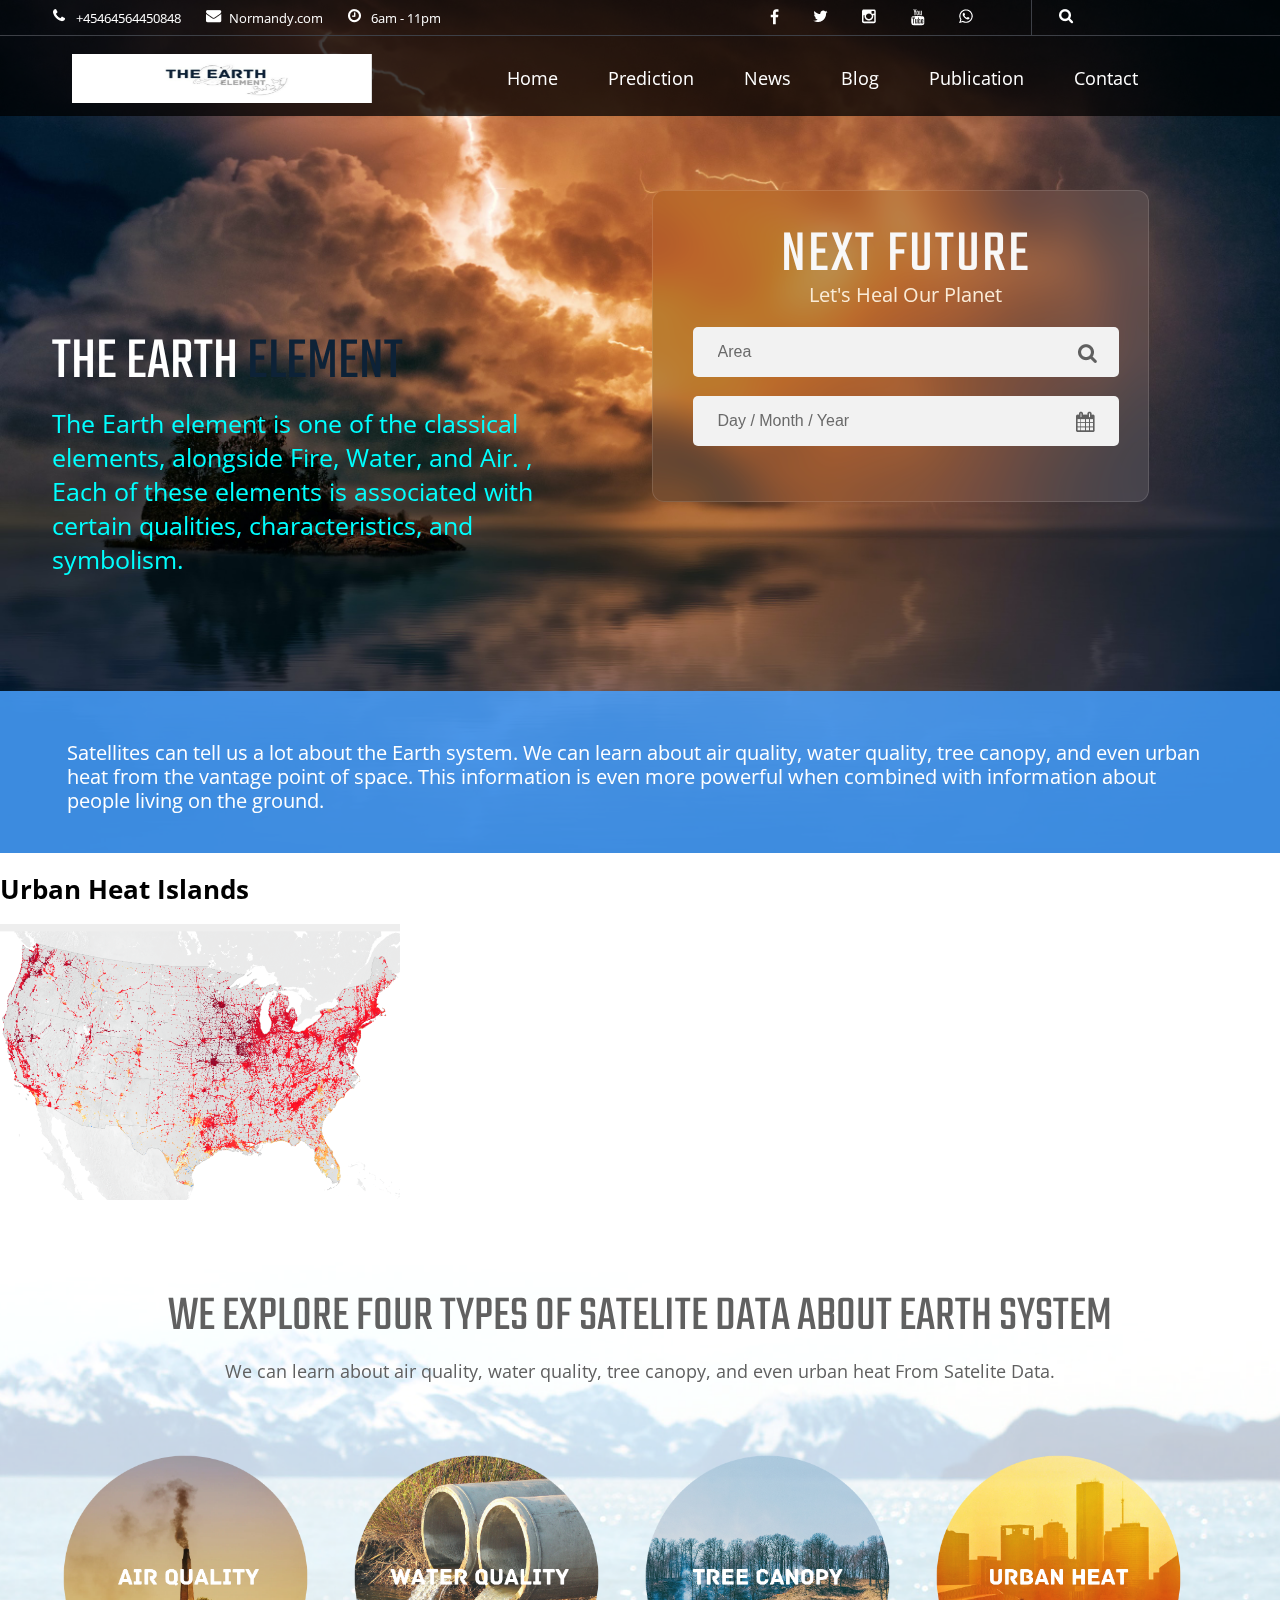
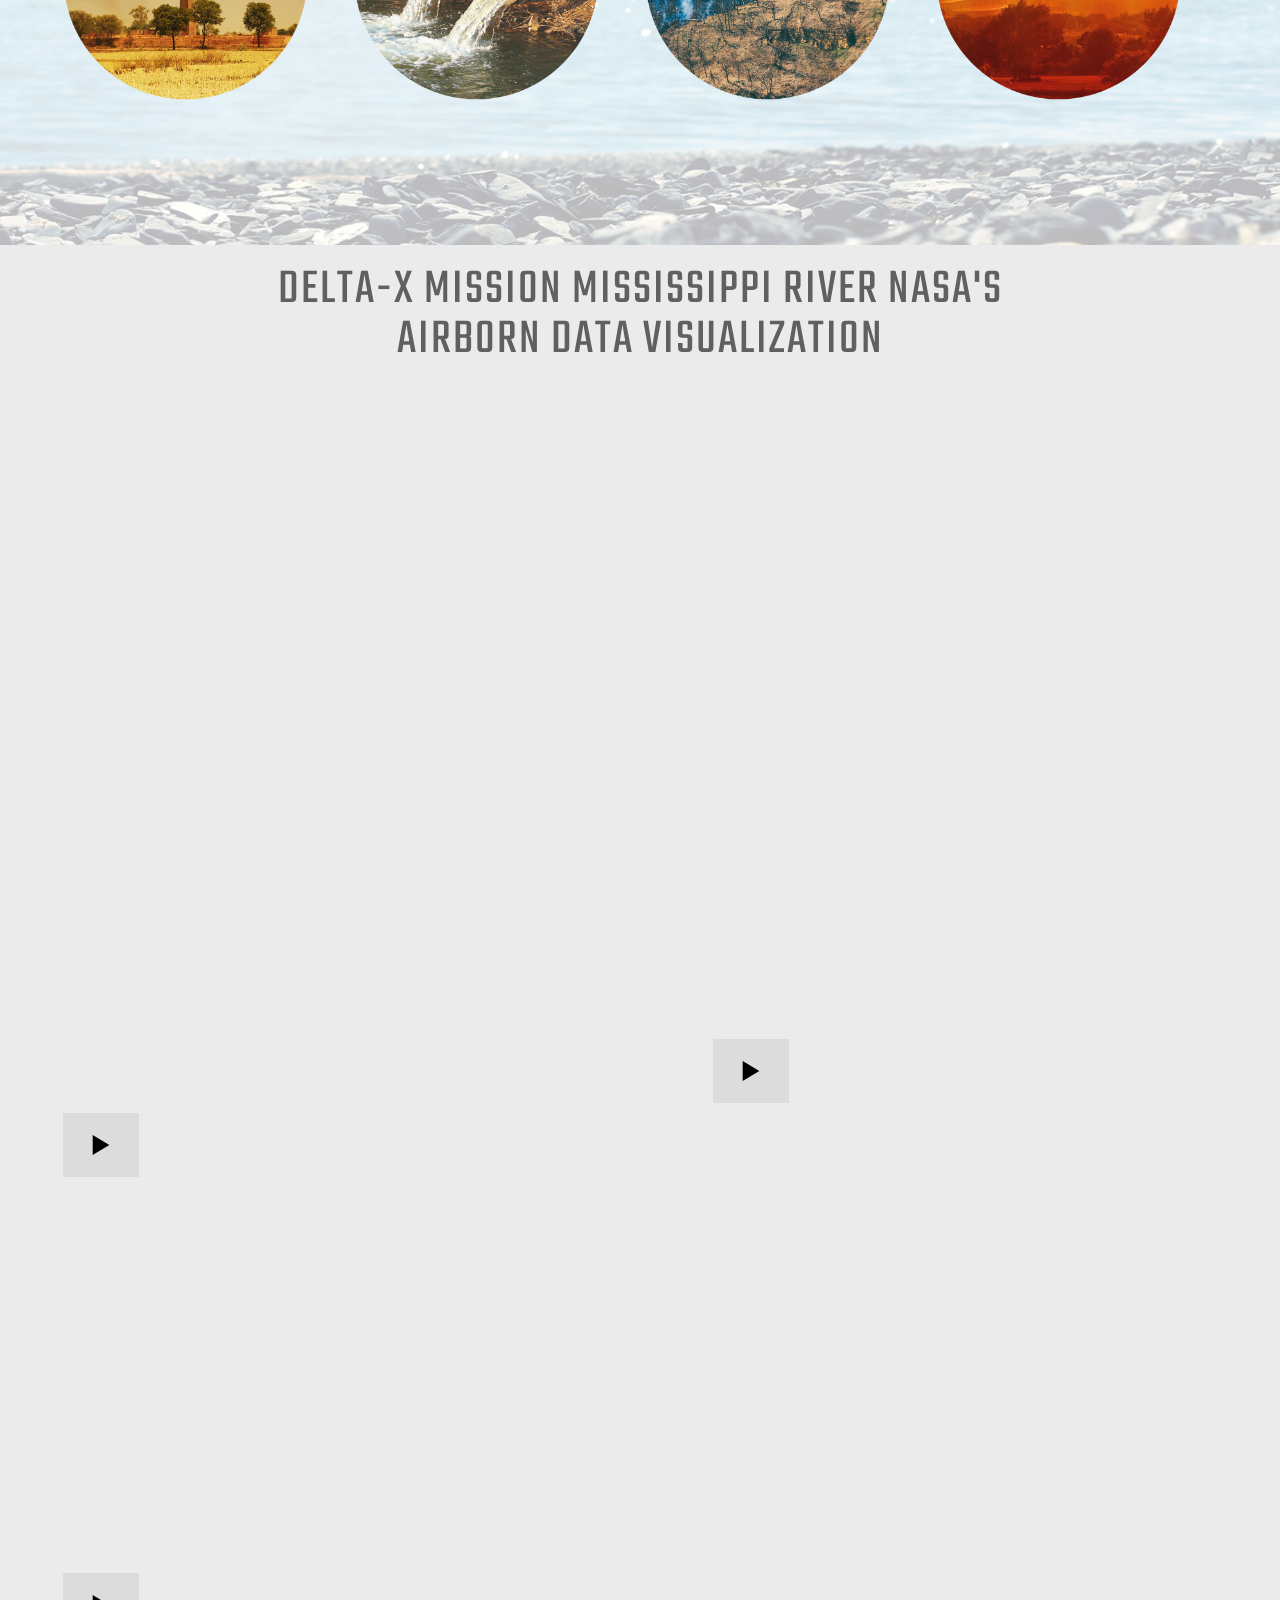
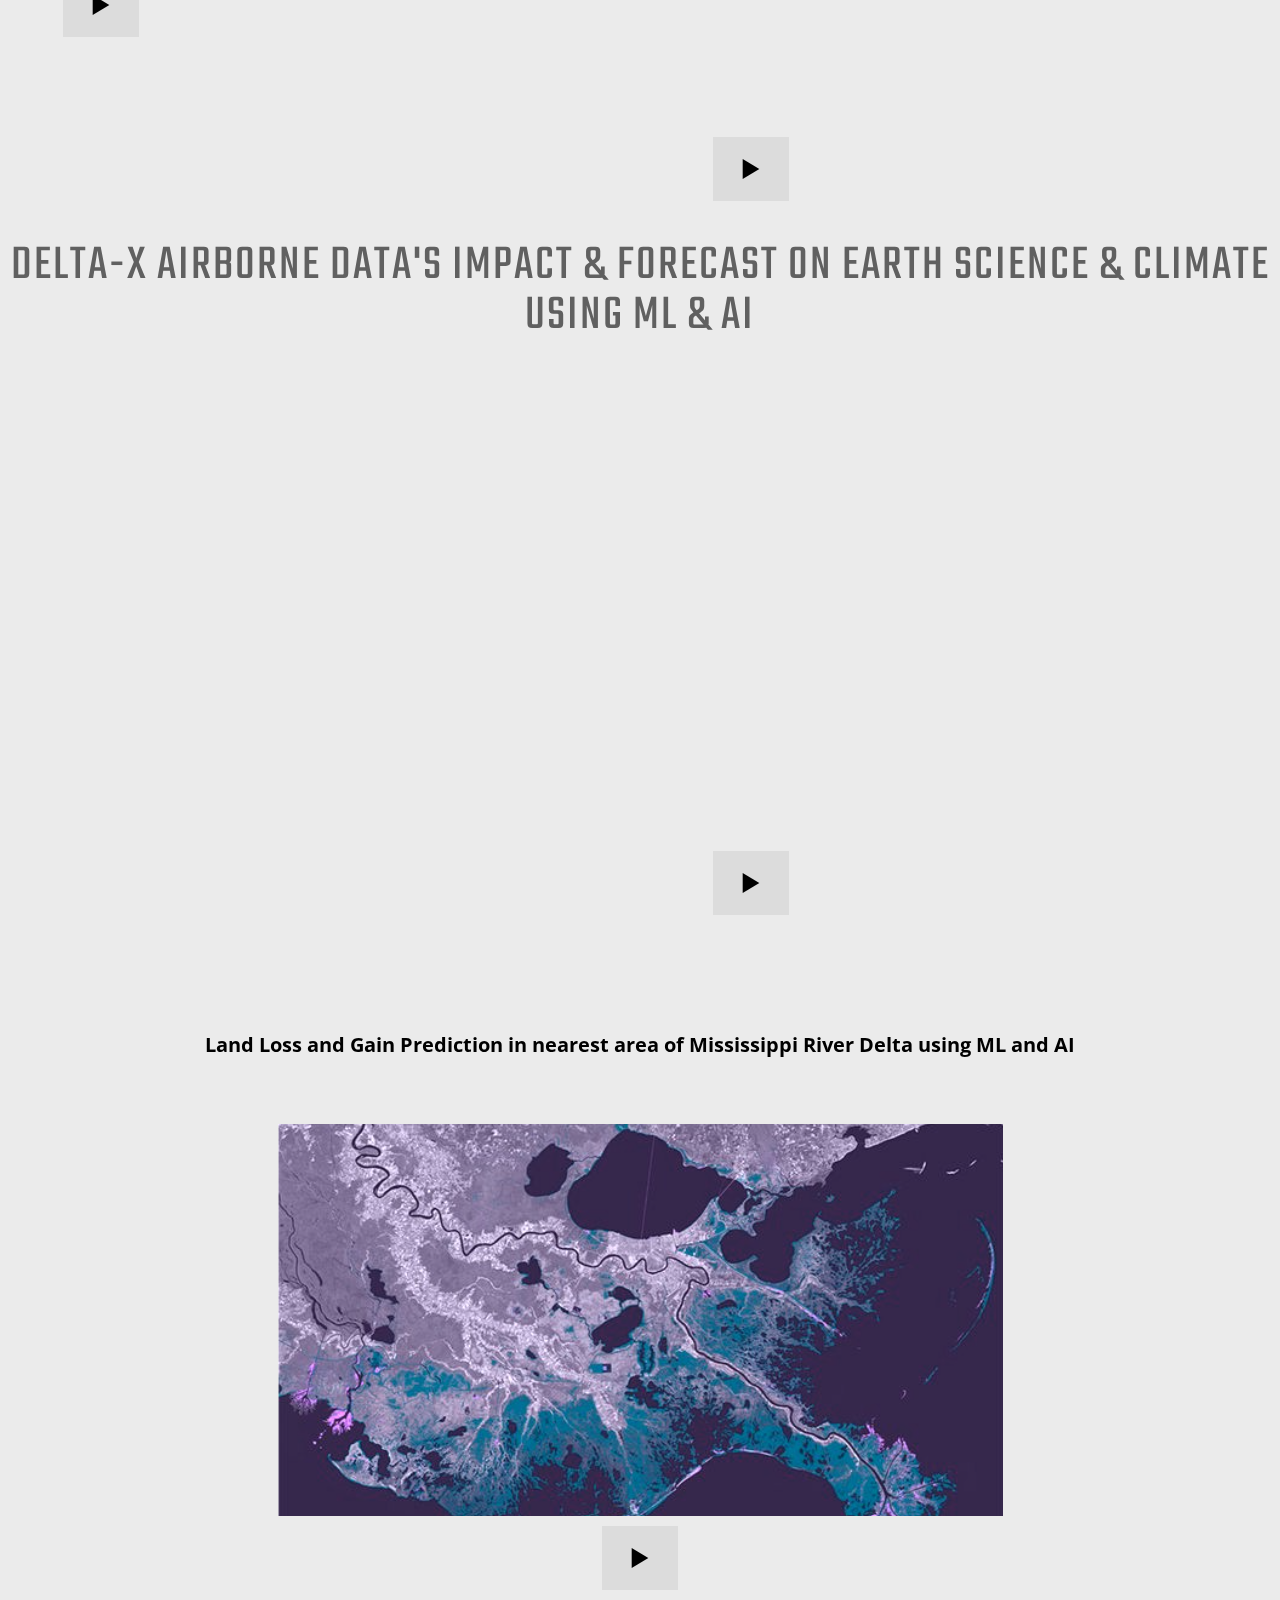
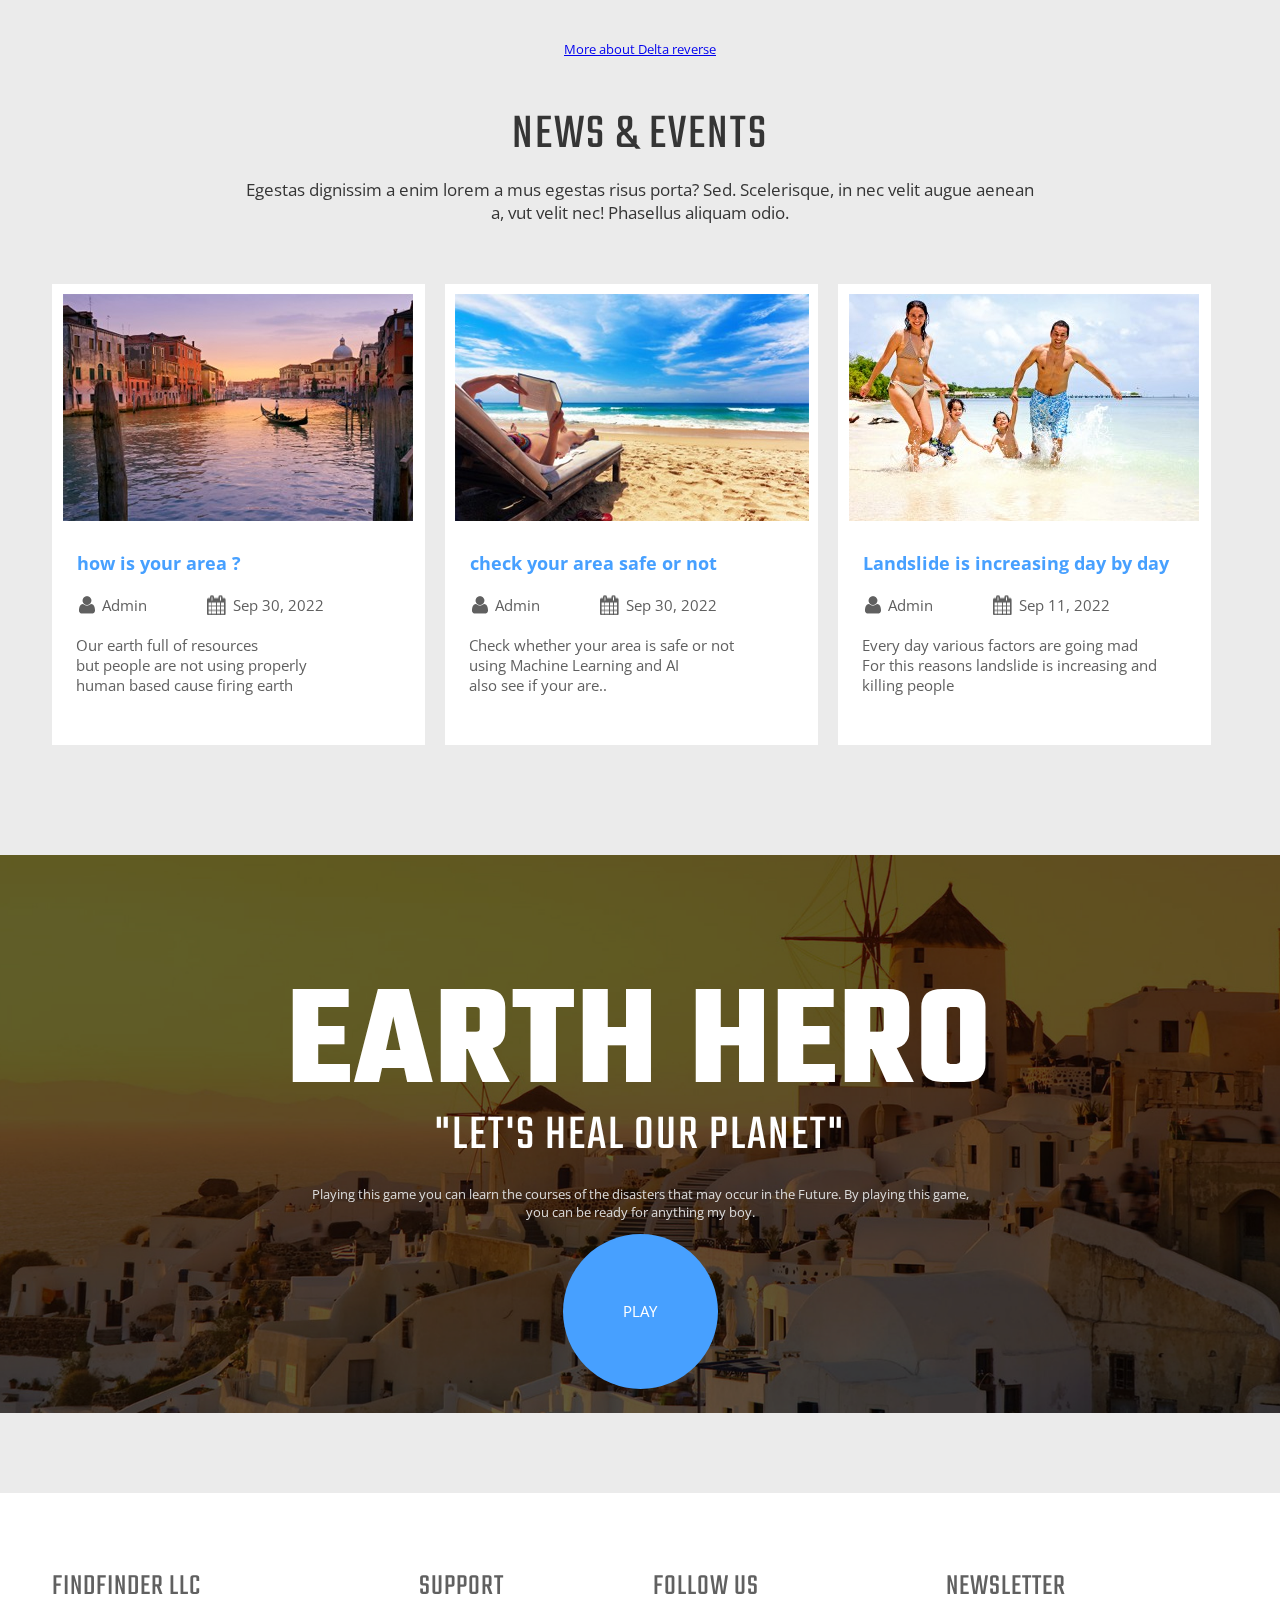
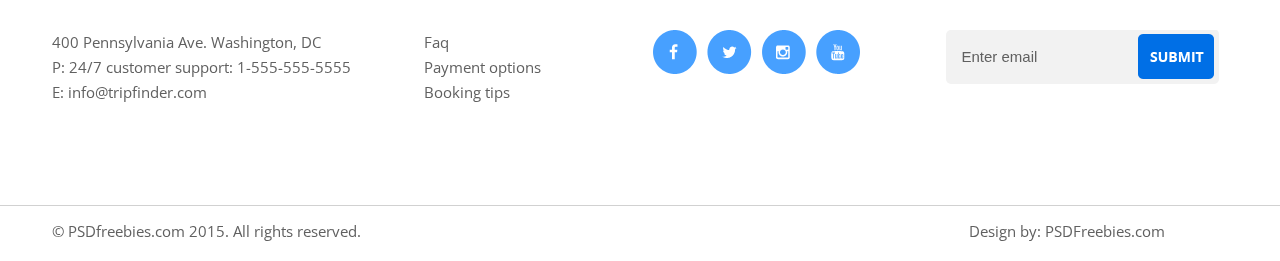
==== index.html @ b5fa6cb3 "start" ====
<!DOCTYPE html PUBLIC "-//W3C//DTD XHTML 1.0 Transitional//EN" "http://www.w3.org/TR/xhtml1/DTD/xhtml1-transitional.dtd">
<html xmlns="http://www.w3.org/1999/xhtml">
<head>
<meta http-equiv="Content-Type" content="text/html; charset=utf-8" />
<title>Octaves Of Earth</title>
<link href='https://fonts.googleapis.com/css?family=Open+Sans:400,700' rel='stylesheet' type='text/css' />
<link href='https://fonts.googleapis.com/css?family=Teko:400' rel='stylesheet' type='text/css' />
<link rel="stylesheet" href="styles/style.css" />

</head>

<body>
<!--start section-1-->
<div class="section-1">
	<img class="banner" src="images/banner2.jpg" alt="banner"/>
    <div class="header-outer">
    	<!--start header-top-outer-->
        	<div class="header-top-outer">
            	<!--start header-top-->
            	<div class="header-top">
            		<div class="header-left">
            			<ul class="left-item">
                			<li class="style-1"><a href="#">+45464564450848</a></li>
                    		<li class="style-2"><a href="#">Normandy.com</a></li>
                    		<li class="style-3"><p>6am - 11pm</p></li>
                		</ul>
                		<ul class="right-item">
                			<li><a href="#"><img src="images/facebook.png" alt="facebook"/></a></li>
                    		<li><a href="#"><img src="images/twitter.png" alt="twitter"/></a></li>
                    		<li><a href="#"><img src="images/item-3.png" alt=""/></a></li>
                    		<li><a href="#"><img src="images/youtube.png" alt="youtube"/></a></li>
                    		<li><a href="#"><img src="images/whatsapp.png" alt="whatsapp"/></a></li>
                		</ul>
                	</div>
                	<div class="header-right">
            			<a href="#"><img src="images/search.png" alt="search"/></a>
            		</div>
                </div>
                <!--end header-top-->
               
            </div>
            <!--start header-->
            <div class="header">
                 <a class="logo" href="#"><img src="images/Untitled design_20230914_000335_0000 (1).png" alt="logo"/></a>
                 <ul class="menu">
                 	<li><a href="#">Home</a></li>
                    <li><a href="#">Prediction </a></li>
                    <li><a href="#">News</a></li>
                    <li><a href="#"> Blog</a></li>
                    <li><a href="#"> Publication  </a></li>
                    <li><a href="#"> Contact</a></li>
                 </ul>
            </div>
            <!--end header-->
            
        	<!--end header-top-outer-->
            
    </div>
    <!--start banner-area-->
	
    <div class="banner-area">
    	<div class="banner-left">
    		<h2 style="color: rgb(255, 255, 255);"> The Earth <span style="color: #0D2237;">Element</span></h2> 
        	<p style="color:aqua;"> The Earth element is one of the classical elements, alongside Fire, Water, and Air. ,<br/>Each of these elements is associated with certain qualities, characteristics, and symbolism.</p>
    	</div>
        
    	<div class="form-panel">
    			<h1>Next Future</h1>
        		<p style="color: antiquewhite;">Let's Heal Our Planet</p>
        		<input class="style-4" type="text" value="Area"/><br/>
        		<input class="style-7" type="text" value="Day / Month / Year"/><br/>
    	</div>
    <!--end banner-area-->
   
    </div>
    <div class="banner-bottom-outer">
    	<div class="banner-bottom">
        	<p> Satellites can tell us a lot about the Earth system. We can learn about air quality, water quality, tree canopy, and even urban heat from the vantage point of space. This information is even more powerful when combined with information about people living on the ground. </p>
        </div>
    </div>
</div>

<div>
	<h1>Urban Heat Islands</h1>
	<img src="./images/urbanHeatArea.png" alt="">
</div>

<!--end section-1-->
<!--start section-2-->
<div class="section-2">
	<div class="tour-area">
    	<h3>WE EXPLORE FOUR TYPES OF SATELITE DATA ABOUT EARTH SYSTEM</h3>
        <p>We can learn about air quality, water quality, tree canopy, and even urban heat From Satelite Data.
			</p>
        <ul class="tour-type">
        	<li><a href="#"><img src="images/air.png" alt=""/></a></li>
            <li><a href="#"><img src="images/water.png" alt=""/></a></li>
            <li><a href="#"><img src="images/tree.png" alt=""/></a></li>
            <li><a href="#"><img src="images/urban.png" alt=""/></a></li>
        </ul>
    </div>
</div>
<!--end section-2-->
<!--start section-3
<div class="section-3">
	<div class="deal-area">
    	<h3>Deals and Discounts</h3>
        <ul class="deal-type">
        	<li><img src="images/item-1.png" alt=""/><span><em>$899</em><i>$499</i></span><h4>Surfing</h4><p>Egestas dignissim a enim lorem a mus<br/> egestas risus porta? Sed. Scelerisque, in nec<br/> velit augue aenean a, vut velit nec! Phasellus<br/> aliquam odio. </p><a class="btn-book-now" href="#">Book Now</a></li>
            <li><img src="images/item-2.png" alt=""/><span><em>$899</em><i>$499</i></span><h4>Surfing</h4><p>Egestas dignissim a enim lorem a mus<br/> egestas risus porta? Sed. Scelerisque, in nec<br/> velit augue aenean a, vut velit nec! Phasellus<br/> aliquam odio. </p><a class="btn-book-now" href="#">Book Now</a></li>
            <li><img src="images/item-4.png" alt=""/><span><em>$899</em><i>$499</i></span><h4>Surfing</h4><p>Egestas dignissim a enim lorem a mus<br/> egestas risus porta? Sed. Scelerisque, in nec<br/> velit augue aenean a, vut velit nec! Phasellus<br/> aliquam odio. </p><a class="btn-book-now" href="#">Book Now</a></li>
        </ul>
    </div>
</div>
end section-3-->
<!--start section-4-->
<div class="section-4">
	<h3>Delta-X mission Mississippi River Nasa's <br/> Airborn Data Visualization</h3>
	

	<ul class="trip-gallary">
    	<li><iframe title="[ Water level of mississippi delta ]" aria-label="Interactive area chart" id="datawrapper-chart-6NLIp" src="https://datawrapper.dwcdn.net/6NLIp/2/" scrolling="no" frameborder="0" style="width: 0; min-width: 100% !important; height: 100%; border: none;"></iframe><script type="text/javascript">!function(){"use strict";window.addEventListener("message",(function(e){if(void 0!==e.data["datawrapper-height"]){var t=document.querySelectorAll("iframe");for(var a in e.data["datawrapper-height"])for(var r=0;r<t.length;r++){if(t[r].contentWindow===e.source)t[r].style.height=e.data["datawrapper-height"][a]+"px"}}}))}();
		</script>
		<audio id="track">
			<source src="https://drive.google.com/file/d/1MPGCuTdPO8IwUle7X4qj0adUTCN64v4h/view?usp=sharing" type="audio/mpeg" />
		  </audio>
		  
		  <div id="player-container">
			<div id="play-pause" class="play">Play</div>
		  </div>
		</li>
        <li><iframe title="[ Water velocity of Mississippi ]" aria-label="Pie Chart" id="datawrapper-chart-S5gqa" src="https://datawrapper.dwcdn.net/S5gqa/3/" scrolling="no" frameborder="0" style="width: 0; min-width: 100% !important; border: none;" height="564"></iframe><script type="text/javascript">!function(){"use strict";window.addEventListener("message",(function(e){if(void 0!==e.data["datawrapper-height"]){var t=document.querySelectorAll("iframe");for(var a in e.data["datawrapper-height"])for(var r=0;r<t.length;r++){if(t[r].contentWindow===e.source)t[r].style.height=e.data["datawrapper-height"][a]+"px"}}}))}();
		</script>
		<audio id="track">
			<source src="https://drive.google.com/file/d/1MPGCuTdPO8IwUle7X4qj0adUTCN64v4h/view?usp=sharing" type="audio/mpeg" />
		  </audio>
		  
		  <div id="player-container">
			<div id="play-pause" class="play">Play</div>
		  </div>
		</li>
        <li><iframe title="[ Biomass of Lousiana ]" aria-label="Interactive line chart" id="datawrapper-chart-HJYK2" src="https://datawrapper.dwcdn.net/HJYK2/2/" scrolling="no" frameborder="0" style="width: 0; min-width: 100% !important; border: none;" height="400"></iframe><script type="text/javascript">!function(){"use strict";window.addEventListener("message",(function(e){if(void 0!==e.data["datawrapper-height"]){var t=document.querySelectorAll("iframe");for(var a in e.data["datawrapper-height"])for(var r=0;r<t.length;r++){if(t[r].contentWindow===e.source)t[r].style.height=e.data["datawrapper-height"][a]+"px"}}}))}();
		</script><audio id="track">
  <source src="https://drive.google.com/file/d/1MPGCuTdPO8IwUle7X4qj0adUTCN64v4h/view?usp=sharing" type="audio/mpeg" />
</audio>

<div id="player-container">
  <div id="play-pause" class="play">Play</div>
</div>
		</li>
        <li><iframe title="[ Land lost in Lousiana ]" aria-label="Pie Chart" id="datawrapper-chart-FTZi3" src="https://datawrapper.dwcdn.net/FTZi3/2/" scrolling="no" frameborder="0" style="width: 0; min-width: 100% !important; border: none;" height="564"></iframe><script type="text/javascript">!function(){"use strict";window.addEventListener("message",(function(e){if(void 0!==e.data["datawrapper-height"]){var t=document.querySelectorAll("iframe");for(var a in e.data["datawrapper-height"])for(var r=0;r<t.length;r++){if(t[r].contentWindow===e.source)t[r].style.height=e.data["datawrapper-height"][a]+"px"}}}))}();
		</script><audio id="track">
  <source src="https://drive.google.com/file/d/1MPGCuTdPO8IwUle7X4qj0adUTCN64v4h/view?usp=sharing" type="audio/mpeg" />
</audio>

<div id="player-container">
  <div id="play-pause" class="play">Play</div>
</div>
		</li>
        
    </ul>

	<h3>Delta-x airborne data's impact & forecast on earth science & climate <br/>Using ML & AI</h3>
	
	<ul class="trip-gallary">
        <li class="gggg">
			
			<iframe title="[ Population prediction of Lousiana ]" aria-label="Stacked Bars" id="datawrapper-chart-emE2z" src="https://datawrapper.dwcdn.net/emE2z/1/" scrolling="no" frameborder="0" style="width: 0; min-width: 100% !important; border: none;" height="585"></iframe><script type="text/javascript">!function(){"use strict";window.addEventListener("message",(function(e){if(void 0!==e.data["datawrapper-height"]){var t=document.querySelectorAll("iframe");for(var a in e.data["datawrapper-height"])for(var r=0;r<t.length;r++){if(t[r].contentWindow===e.source)t[r].style.height=e.data["datawrapper-height"][a]+"px"}}}))}();
			</script>
			
	
		</li>
        <li class="gggg">
			<iframe title="[ Sea level prediction of Louisiana ]" aria-label="Interactive area chart" id="datawrapper-chart-McR4i" src="https://datawrapper.dwcdn.net/McR4i/4/" scrolling="no" frameborder="0" style="width: 0; min-width: 100% !important; border: none;" height="400"></iframe><script type="text/javascript">!function(){"use strict";window.addEventListener("message",(function(e){if(void 0!==e.data["datawrapper-height"]){var t=document.querySelectorAll("iframe");for(var a in e.data["datawrapper-height"])for(var r=0;r<t.length;r++){if(t[r].contentWindow===e.source)t[r].style.height=e.data["datawrapper-height"][a]+"px"}}}))}();
			</script>
			
			<audio id="track">
				<source src="https://drive.google.com/file/d/1MPGCuTdPO8IwUle7X4qj0adUTCN64v4h/view?usp=sharing" type="audio/mpeg" />
			  </audio>
			  
			  <div id="player-container">
				<div id="play-pause" class="play">Play</div>
			  </div>
			
			
		</li>
        

	
    </ul>

	<div class="map-box">
		<h2 class="p-tag">Land Loss and Gain Prediction in nearest area of Mississippi River Delta using ML and AI</h2>


	<div class="map-img">
		<img class="images-map" src="./images/map.png" alt="" srcset="">
	<audio id="track">
		<source src="https://drive.google.com/file/d/1MPGCuTdPO8IwUle7X4qj0adUTCN64v4h/view?usp=sharing" type="audio/mpeg" />
	  </audio>
	  
	  <div id="player-container" class="audd">
		<div id="play-pause" class="play">Play</div>
	  </div>
	</div>
	</div>



	
<!--end section-4-->

<div class="button-gt">
	<a class="button" href="./aa.html">More about Delta reverse</a>
</div>
<!--start section-5-->
<div class="section-5">
	<div class="news-panel">
		<h3>News &amp Events</h3>
    	<p>Egestas dignissim a enim lorem a mus egestas risus porta? Sed. Scelerisque, in nec velit augue aenean<br/> a, vut velit nec! Phasellus aliquam odio. </p>
    	<ul class="travel-lifestyle">
    		<li><a href="#"><img src="images/travel-1.png" alt=""/></a><h4><a href="#">how is your area ?</a></h4><div><a class="author" href="#">Admin</a><span>Sep 30, 2022</span></div><p>Our earth full of resources<br/>but people are not using properly<br/>human based cause firing earth </p></li>
        	<li><a href="#"><img src="images/travel-2.png" alt=""/></a><h4><a href="#">check your area safe or not</a></h4><div><a class="author" href="#">Admin</a><span>Sep 30, 2022</span></div><p>Check whether your area is safe or not<br/> using Machine Learning and AI<br/> also see if your are..</p></li>
        	<li><a href="#"><img src="images/travel-3.png" alt=""/></a><h4><a href="#">Landslide is increasing day by day</a></h4><div><a class="author" href="#">Admin</a><span>Sep 11, 2022</span></div><p>Every day various factors are going mad<br/> For this reasons landslide is increasing and <br/> killing people</p></li>
    	</ul>
    </div>
</div>
<!--end section-5-->
<!--start section-6-->
<div class="section-6">
	<img src="images/luxury-travel.png" alt=""/>
    <div class="luxury-travel">
		<h2>Earth Hero</h2>
        <span>"Let's Heal Our Planet"</span>
		<p class="g-tag">Playing this game you can learn the courses of the disasters that may occur in the Future. By playing this game, <br/> you can be ready for anything my boy.</p>
        <a class="btn-find-tours" href="#">Play</a>
    </div>
</div>
<!--end section-6-->
<!--start section-7-->
<div class="section-7">
	<div class="footer">
    	<div class="footer-col-1">
        	<h4>Findfinder LLC</h4>
            <p>400 Pennsylvania Ave. Washington, DC<br/>
P: 24/7 customer support: 1-555-555-5555<br/></p><a href="#">E: info@tripfinder.com</a>
        </div>
        <div class="footer-col-2">
        	<h4>SUPPORT</h4>
        	<ul>
            	<li><a href="#">Faq</a></li>
                <li><a href="#">Payment options</a></li>
                <li><a href="#">Booking tips</a></li>
            </ul>
        </div>
        <div class="footer-col-3">
        	<h4>FOLLOW US</h4>
            <ul>
            	<li><a href="#"><img src="images/fb.png" alt=""/></a></li>
                <li><a href="#"><img src="images/twt.png" alt=""/></a></li>
                <li><a href="#"><img src="images/inst.png" alt=""/></a></li>
                <li><a href="#"><img src="images/yt.png" alt=""/></a></li>
            </ul>
        </div>
        <div class="footer-col-4">
        	<h4>NEWSLETTER</h4>
            <div>
            	<input class="style-9" type="text" value="Enter email"/>
            	<input class="style-10" type="image" src="images/email-bg.png"/>
            </div>
        </div>
    </div>
</div>
<!--end section-7-->
<!--start section-8-->
<div class="section-8">
	<div class="footer-bottom">
		<p>© PSDfreebies.com 2015. All rights reserved.</p>
        <div class="design">
    		<span>Design by:   </span>
    		<a href="#"> PSDFreebies.com</a>
        </div>
    </div>
</div>
<!--end section-8-->

<script src="script.js"></script>
</body>
</html>
---- styles/style.css ----
@charset "utf-8";
/* CSS Document */

body {
  font-size: 13px;
  margin: 0;
  padding: 0;
  font-family: "Open Sans", sans-serif;
}
.section-1 {
  width: 100%;
  position: relative;
}
.banner {
  width: 100%;
}
.header-outer {
  width: 100%;
  background: url(../images/header-outer-bg.png) repeat;
  position: absolute;
  top: 0;
}

.header-top-outer {
  width: 100%;
  margin: 0;
  padding: 0;
  border-bottom: 1px solid #3d4047;
}
.header-top {
  width: 1176px;
  margin: 0 auto;
  padding: 0;
  overflow: hidden;
}
.header-left {
  width: 979px;
  float: left;
  border-right: 1px solid #3d4047;
  margin: 0;
  padding: 0 0 4px 0;
}
.left-item {
  float: left;
  overflow: hidden;
  margin: 9px 0 0 0;
  padding: 0;
  width: 700px;
  list-style: none;
}
.left-item li {
  float: left;
  padding: 0 24px;
}
.style-1 {
  background: url(../images/phone-no-bg.png) no-repeat left top;
}
.style-2 {
  background: url(../images/message-bg.png) no-repeat left top;
}
.style-3 {
  background: url(../images/time-bg.png) no-repeat left top;
}
.left-item li a {
  text-decoration: none;
  font-size: 13px;
  color: #ffffff;
}
.left-item li a:hover {
  text-decoration: underline;
}
.left-item li p {
  color: #ffffff;
  margin: 0;
  padding: 0;
  font-size: 13px;
}
.right-item {
  float: left;
  overflow: hidden;
  list-style: none;
  margin: 9px 0 0 0;
  padding: 0;
}
.right-item li {
  float: left;
  padding: 0 17px;
  margin: 0;
}
.header-right {
  float: left;
  width: 166px;
  margin: 9px 0 0px 27px;
}
.header-right a {
  margin: 0;
  padding: 0;
}
.One-logo{
  width: 201px;
  height: 49px;
}
.header {
  width: 1176px;
  margin: 0 auto;
  padding: 0;
  overflow: hidden;
}
.logo {
  float: left;
  margin: 18px 0 13px 20px;
  width: 410px;
}
.logo img{
  width: 300px;
  height: 49px;
}
.menu {
  float: left;
  list-style: none;
  margin: 30px 0 0 0;
  overflow: hidden;
  padding: 0;
}
.menu li {
  float: left;
  padding: 0 20px;
  margin: 0px 0 0 0;
}
.menu li a {
  text-decoration: none;
  font-size: 18px;
  color: #ffffff;
  padding: 0 5px 0 5px;
}
.menu li a:hover {
  color: #007bff;
}
.banner-area {
  width: 1177px;
  margin: 0 auto;
  padding: 0;
  overflow: hidden;
  position: absolute;
  top: 190px;
  left: 0;
  right: 0;
  z-index: 1;
}
.banner-left {
  width: 600px;
  float: left;
  margin: 0;
  padding: 0;
}
.banner-left h2 {
  font-size: 60px;
  color: #ffffff;
  text-transform: uppercase;
  margin: 130px 0 0 0;
  padding: 0;
  font-family: "Teko", sans-serif;
  font-weight: 400;
}
.banner-left p {
  color: #ffffff;
  font-size: 25px;
  margin: 0px 0 0 0px;
  padding: 0;
  width: 540px;
  text-align: start;
}

.form-panel {
  width: 455px;
  margin: 0;
  padding: 40px 0 55px 40px;
  backdrop-filter: blur(18px) saturate(180%);
  -webkit-backdrop-filter: blur(18px) saturate(180%);
  background-color: rgba(97, 97, 97, 0.43);
  border-radius: 12px;
  border: 1px solid rgba(255, 255, 255, 0.125);
  float: left;
}
.form-panel h1 {
  font-size: 60px;
  color: #f8f8f8;
  margin: 0px 0 0 0;
  text-align: center;
  text-transform: uppercase;
  padding: 0px 0 0 0;
  width: 426px;
  font-family: "Teko", sans-serif;
  font-weight: 400;
  letter-spacing: 2px;
  line-height: 50px;
}
.form-panel p {
  font-size: 20px;
  margin: 0;
  padding: 0;
  color: #c0c0c0;
  text-align: center;
  width: 426px;
}

.form-panel input {
  margin: 19px 0 0 0px;
  padding: 0 0px 0 25px;
  line-height: 50px;
  font-size: 16px;
  width: 401px;
  color: #6a6a6a;
  border-radius: 5px;
  border: none;
}
.form-panel .style-4 {
  background: #f2f2f2 url("../images/search-bg.png") no-repeat right 15px;
}
.form-panel .style-5 {
  background: #f2f2f2 url("../images/destination-bg.png") no-repeat right 13px;
}
.form-panel .style-6 {
  background: #f2f2f2 url("../images/tour-bg.png") no-repeat right 13px;
}
.form-panel .style-7 {
  background: #f2f2f2 url("../images/month-bg.png") no-repeat right 15px;
}
.form-panel .style-8 {
  margin: 20px 0 0px 0px;
  padding: 0 0px 0 0px;
  font-size: 20px;
  width: 426px;
  backdrop-filter: blur(18px) saturate(180%);
  -webkit-backdrop-filter: blur(18px) saturate(180%);
  background-color: rgba(0, 0, 0, 0.33);
  border-radius: 5px;
  border: 1px solid rgba(255, 255, 255, 0.125);
  color: #ffffff;
  cursor: pointer;
}
.form-panel .style-8:hover {
  backdrop-filter: blur(18px) saturate(180%);
  -webkit-backdrop-filter: blur(18px) saturate(180%);
  background-color: rgba(14, 12, 29, 0.61);
  border-radius: 5px;
  border: 1px solid rgba(255, 255, 255, 0.125);
}
.banner-bottom-outer {
  width: 100%;
  background: url(../images/banner-bottom-bg.png) repeat;
  position: absolute;
  bottom: 0;
  z-index: 0;
}
.banner-bottom {
  width: 1147px;
  margin: 0 auto;
  padding: 50px 0 40px 0;
}
.banner-bottom p {
  font-size: 20px;
  color: #ffffff;
  font-weight: 400;
  line-height: 24px;
  margin: 0;
  padding: 0;
}
.section-2 {
  width: 100%;
  background: url(../images/section-2-bg.png) no-repeat center top;
  background-size: cover;
}
.tour-area {
  width: 1177px;
  margin: 0 auto;
  padding: 0 0 130px 0;
}
.tour-area h3 {
  font-family: "Teko", sans-serif;
  font-weight: 400;
  text-transform: uppercase;
  text-align: center;
  line-height: 34px;
  font-size: 50px;
  margin: 0px 0 0 0;
  padding: 100px 0 0 0;
  color: #606060;
}
.tour-area p {
  text-align: center;
  font-weight: 400;
  font-size: 18px;
  color: #606060;
  line-height: 25px;
  margin: 25px 0 0 0;
  padding: 0;
}
.tour-type {
  width: 1152px;
  list-style: none;
  overflow: hidden;
  margin: 60px 0 0 0;
  padding: 0;
}
.tour-type li {
  float: left;
  padding: 0 12px 0 12px;
  margin: 0;
  position: relative;
  z-index: 0;
}
.tour-type li:first-child {
  padding-left: 0;
}
.tour-type li a {
  margin: 0;
  text-decoration: none;
}

.tour-type li a img {
  position: relative;
  margin: 0;
  padding: 0;
  width: 267px;
}
.tour-type li a span {
  position: absolute;
  margin: 0 0 0 0;
  padding: 0 0 0 0;
  left: 0;
  right: 0;
  margin: 0 auto;
  text-align: center;
  top: 110px;
  z-index: 1;
  font-family: "Teko", sans-serif;
  font-weight: 400;
  font-size: 33px;
  color: #ffffff;
  text-transform: uppercase;
  letter-spacing: 1px;
}
.section-3 {
  width: 100%;
  background: url(../images/section-3-bg.png) no-repeat center top;
  background-size: cover;
}
.deal-area {
  width: 1177px;
  margin: 0 auto;
  padding: 0 0 60px 0;
}
.deal-area h3 {
  font-family: "Teko", sans-serif;
  font-weight: 400;
  text-transform: uppercase;
  margin: 0;
  font-size: 50px;
  line-height: 34px;
  color: #ffffff;
  letter-spacing: 2px;
  padding: 110px 0 0 0;
  text-align: center;
}
.deal-type {
  width: 1177px;
  margin: 70px 0 0 0;
  list-style: none;
  overflow: hidden;
  padding: 0;
}
.deal-type li {
  float: left;
  position: relative;
  margin: 0 11px 0 11px;
  background: #ffffff;
  height: 540px;
}
.deal-type li:first-child {
  margin-left: 0;
}
.deal-type li img {
  display: block;
}
.deal-type li span {
  position: absolute;
  left: 0;
  right: 0;
  top: 250px;
  text-align: center;
  background: #47a0ff;
  width: 170px;
  margin: 0 auto;
  font-family: "Teko", sans-serif;
  font-weight: 400;
  color: #ffffff;
}
.deal-type li span em {
  font-size: 25px;
  text-decoration: line-through;
  padding: 0 10px 0 0;
  font-style: normal;
}
.deal-type li span i {
  font-size: 30px;
  font-style: normal;
}
.deal-type li h4 {
  font-family: "Teko", sans-serif;
  font-weight: 400;
  font-size: 50px;
  line-height: 34px;
  margin: 30px 0 0 0;
  text-align: center;
  padding: 0;
  color: #606060;
}
.deal-type li p {
  margin: 10px 0 30px 40px;
  padding: 0 0 0 0;
  font-weight: 400px;
  font-size: 15px;
  line-height: 18px;
  color: #606060;
}
.deal-type li .btn-book-now {
  margin: 0 auto;
  text-align: center;
  text-decoration: none;
  border-radius: 3px;
  color: #ffffff;
  background-color: #006fe6;
  text-transform: uppercase;
  font-weight: 700;
  display: block;
  width: 200px;
  padding: 0px 0;
  font-size: 16px;
  line-height: 50px;
}
.deal-type li .btn-book-now:hover {
  background-color: #939;
}
.section-4 {
  width: 100%;
  margin: 0;
  padding: 0;
  background: #ebebeb;
}
.section-4 h3 {
  margin: 0;
  text-align: center;
  font-family: "Teko", sans-serif;
  font-weight: 400;
  font-size: 50px;
  line-height: 50px;
  padding: 20px 0 0 0;
  color: #606060;
  letter-spacing: 2px;
  text-transform: uppercase;
}
.trip-gallary {
  width: 100%;
  margin: 80px 0 0 0;
  display: grid;
  grid-template-columns: repeat(2, 2fr);
  justify-items: center;
  align-items: stretch;
  grid-gap: 20px;
  padding: 0;
  overflow: hidden;
  list-style: none;
}
.gggg {
  height: 500px;
}
.map-box {
  margin-top: 50px;
  display: flex;
  flex-direction: column;
  justify-content: center;
}
.map-img {
  margin-top: 50px;
  display: flex;
  flex-direction: column;
  justify-content: center;
}
.audd {
  display: flex;
  flex-direction: column;
  justify-content: center;
  align-items: center;
}
.p-tag {
  text-align: center;
  margin-top: 20px;
}
.images-map {
  text-align: center;
  margin: 0 auto;
  margin-bottom: 10px;
}
.button-gt {
  display: flex;
  justify-content: center;
  margin-top: 50px;
  margin-bottom: 20px;
}
.button {
  text-align: center;
}
.grp {
  width: 100%;
  margin: 100px 0 0 0;
  display: grid;
  grid-template-columns: repeat(2, 2fr);
  justify-items: center;
  align-items: stretch;
  grid-gap: 20px;
  padding: 0;
  overflow: hidden;
  list-style: none;
}
.ban {
  grid-template-columns: repeat(2, 2fr);
  justify-items: center;
  align-items: stretch;
}
.trip-gallary li {
  width: 80%;
  float: left;
  margin: 0;
  padding: 0;
  position: relative;
  z-index: 0;
  padding: 20px;
}
.trip-gallary li img {
  display: block;
  width: 100%;
}

.trip-gallary li div {
  padding-top: 10px;
}
.trip-gallary li div h4 {
  font-weight: 700;
  color: #ffffff;
  margin: 0;
  padding: 0 0 10px 0;
  font-size: 19px;
  text-transform: uppercase;
  letter-spacing: 2px;
  line-height: 22px;
}

.trip-gallary li div span {
  font-weight: 700;
  color: #ffffff;
  margin: 0;
  padding: 0;
  font-size: 14px;
  text-align: center;
  letter-spacing: 1px;
}
.btn-know-more {
  display: block;
  margin: 0 auto;
  text-align: center;
  font-weight: 700;
  color: #ffffff;
  background: #006fe6;
  width: 149px;
  line-height: 40px;
  text-decoration: none;
  border-radius: 4px;
  font-size: 12px;
  text-transform: uppercase;
  margin-top: 30px;
}
.btn-know-more:hover {
  background-color: #c36;
}
.section-5 {
  width: 100%;
  margin: 0;
  padding: 0;
  background: #ebebeb;
}
.news-panel {
 
  margin: 0 auto;
  padding: 20px 0 0 0;
}
.section-5 h3 {
  margin: 0;
  text-align: center;
  font-family: "Teko", sans-serif;
  font-weight: 400;
  font-size: 50px;
  line-height: 35px;

  color: #353535;
  letter-spacing: 2px;
  text-transform: uppercase;
}
.section-5 p {
  text-align: center;
  font-weight: 400px;
  color: #353535;
  font-size: 17px;
  margin: 25px 0 0 0;
  padding: 0;
}
.travel-lifestyle {
  width: 1177px;
  margin: 0 auto;
  overflow: hidden;
  list-style: none;
  padding: 0 0 110px 0;
  margin-top: 60px;
}
.travel-lifestyle li {
  float: left;
  width: 373px;
  background: #ffffff;
  margin: 0 10px;
}
.travel-lifestyle li:first-child {
  margin-left: 0;
}

.travel-lifestyle li a img {
  margin: 0 auto;
  display: block;
  padding: 10px;
}
.travel-lifestyle li h4 {
  margin: 20px 0 0 0;
  padding: 0;
}
.travel-lifestyle li h4 a {
  font-weight: 700;
  color: #47a0ff;
  text-decoration: none;
  display: block;
  font-size: 18px;
  margin: 0 0 0 25px;
  padding: 0;
}
.travel-lifestyle li div {
  width: 320px;
  overflow: hidden;
  margin: 20px auto 0;
  padding: 0;
}
.travel-lifestyle li div .author {
  background: url(../images/author-bg.png) no-repeat left center;
  padding: 0px 60px 0 24px;
  text-decoration: none;
  font-size: 15px;
  color: #606060;
}
.travel-lifestyle li div .author:hover {
  text-decoration: underline;
}
.travel-lifestyle li div span {
  background: url(../images/date.png) no-repeat left center;
  padding: 0 0 0 26px;
  margin: 0;
  font-size: 15px;
  color: #606060;
}
.travel-lifestyle li p {
  font-size: 15px;
  margin: 20px 0 50px 24px;
  padding: 0;
  text-align: left;
  color: #606060;
}
.section-6 {
  width: 100%;
  position: relative;
}
.section-6 img {
  width: 100%;
}
.luxury-travel {
  position: absolute;
  width: 1174px;
  margin: 0 auto;
  left: 0;
  right: 0;
  z-index: 1;
  top: 25%;
  text-align: center;
}
.luxury-travel h2 {
  text-transform: uppercase;
  font-family: "Teko", sans-serif;
  font-weight: 700;
  font-size: 145px;
  color: #ffffff;
  line-height: 105px;
  letter-spacing: 2px;
  margin: 0;
  padding: 0;
}
.luxury-travel span {
  text-transform: uppercase;
  color: #ffffff;
  font-family: "Teko", sans-serif;
  font-weight: 400;
  font-size: 50px;
  letter-spacing: 2px;
}
.luxury-travel .btn-find-tours {
  text-transform: uppercase;
  display: block;
  text-decoration: none;
  background: #47a0ff;
  color: #ffffff;
  width: 155px;
  text-align: center;
  margin: 0 auto;
  line-height: 155px;
  border-radius: 82px;
  font-family: 700;
  font-size: 15px;
}
.luxury-travel .btn-find-tours:hover {
  background: #c60;
}
.section-7 {
  width: 100%;
  background: #ffffff;
}
.footer {
  width: 1177px;
  margin: 0 auto;
  padding: 80px 0 100px 0;
  overflow: hidden;
  margin-top: 80px;
}
.footer h4 {
  font-family: "Teko", sans-serif;
  font-weight: 400;
  text-transform: uppercase;
  font-size: 30px;
  line-height: 27px;
  margin: 0;
  padding: 0;
  color: #606060;
  letter-spacing: 1px;
}
.footer-col-1 {
  float: left;
  width: 367px;
  margin: 0;
  padding: 0;
}
.footer-col-1 p {
  font-weight: 400;
  font-size: 15px;
  margin: 30px 0 0 0;
  color: #606060;
  line-height: 25px;
}
.footer-col-1 a {
  font-weight: 400;
  text-decoration: none;
  font-size: 15px;
  color: #606060;
  line-height: 25px;
}
.footer-col-1 a:hover {
  text-decoration: underline;
}
.footer-col-2 {
  float: left;
  width: 234px;
  margin: 0;
  padding: 0;
}
.footer-col-2 ul {
  list-style: none;
  margin: 30px 0 0 5px;
  padding: 0;
}
.footer-col-2 ul li a {
  text-decoration: none;
  font-weight: 400;
  font-size: 15px;
  color: #606060;
  line-height: 25px;
}
.footer-col-3 {
  float: left;
  width: 293px;
  margin: 0px 0 0 0;
  padding: 0;
}
.footer-col-3 ul {
  overflow: hidden;
  list-style: none;
  margin: 30px 0 0 0;
  padding: 0;
}
.footer-col-3 ul li {
  float: left;
  padding: 0 10px 0 0;
}
.footer-col-4 {
  float: left;
  width: 274px;
  margin: 0;
  padding: 0;
}
.footer-col-4 div {
  margin: 30px 0 0 0;
  overflow: hidden;
}
.style-9 {
  float: left;
  line-height: 50px;
  padding: 0 0 0 16px;
  border: none;
  border-radius: 5px 0 0 5px;
  background: #f2f2f2;
  width: 172px;
  height: 54px;
  font-size: 15px;
  font-weight: 400;
  color: #606060;
}
.style-10 {
  float: left;
}
.section-8 {
  width: 100%;
  background: #ffffff;
  border-top: 1px solid #d1d1d1;
}
.footer-bottom {
  width: 1177px;
  margin: 0 auto;
  overflow: hidden;
}
.footer-bottom p {
  float: left;
  font-size: 15px;
  font-weight: 400;
  margin: 15px 0 20px 0;
  padding: 0;
  color: #606060;
  width: 313px;
}
.design {
  width: 800px;
  text-align: right;
  margin: 15px 0 20px 0;
  padding: 0;
  float: left;
}
.design span {
  font-size: 15px;
  font-weight: 400;
  color: #606060;
}
.design a {
  text-decoration: none;
  font-size: 15px;
  font-weight: 400;
  color: #606060;
}
.design a:hover {
  text-decoration: underline;
}

/* ....... */
#player-container #play-pause {
  cursor: pointer;
  text-indent: -999999px;
  height: 40px;
  width: 40px;
  padding: 12px 18px;
  z-index: 2;
  background-image: url([data-uri]);
  background-repeat: no-repeat !important;
  background-position: center;
  background-size: 16px;
  background-repeat: no-repeat;
  background-position: center;
  background-size: 20px;
  background-color: gainsboro;
}
.play {
  background-image: url([data-uri]);
}
.pause {
  background-image: url([data-uri]) !important;
}
.g-tag{
  color: rgb(220, 220, 220);
}
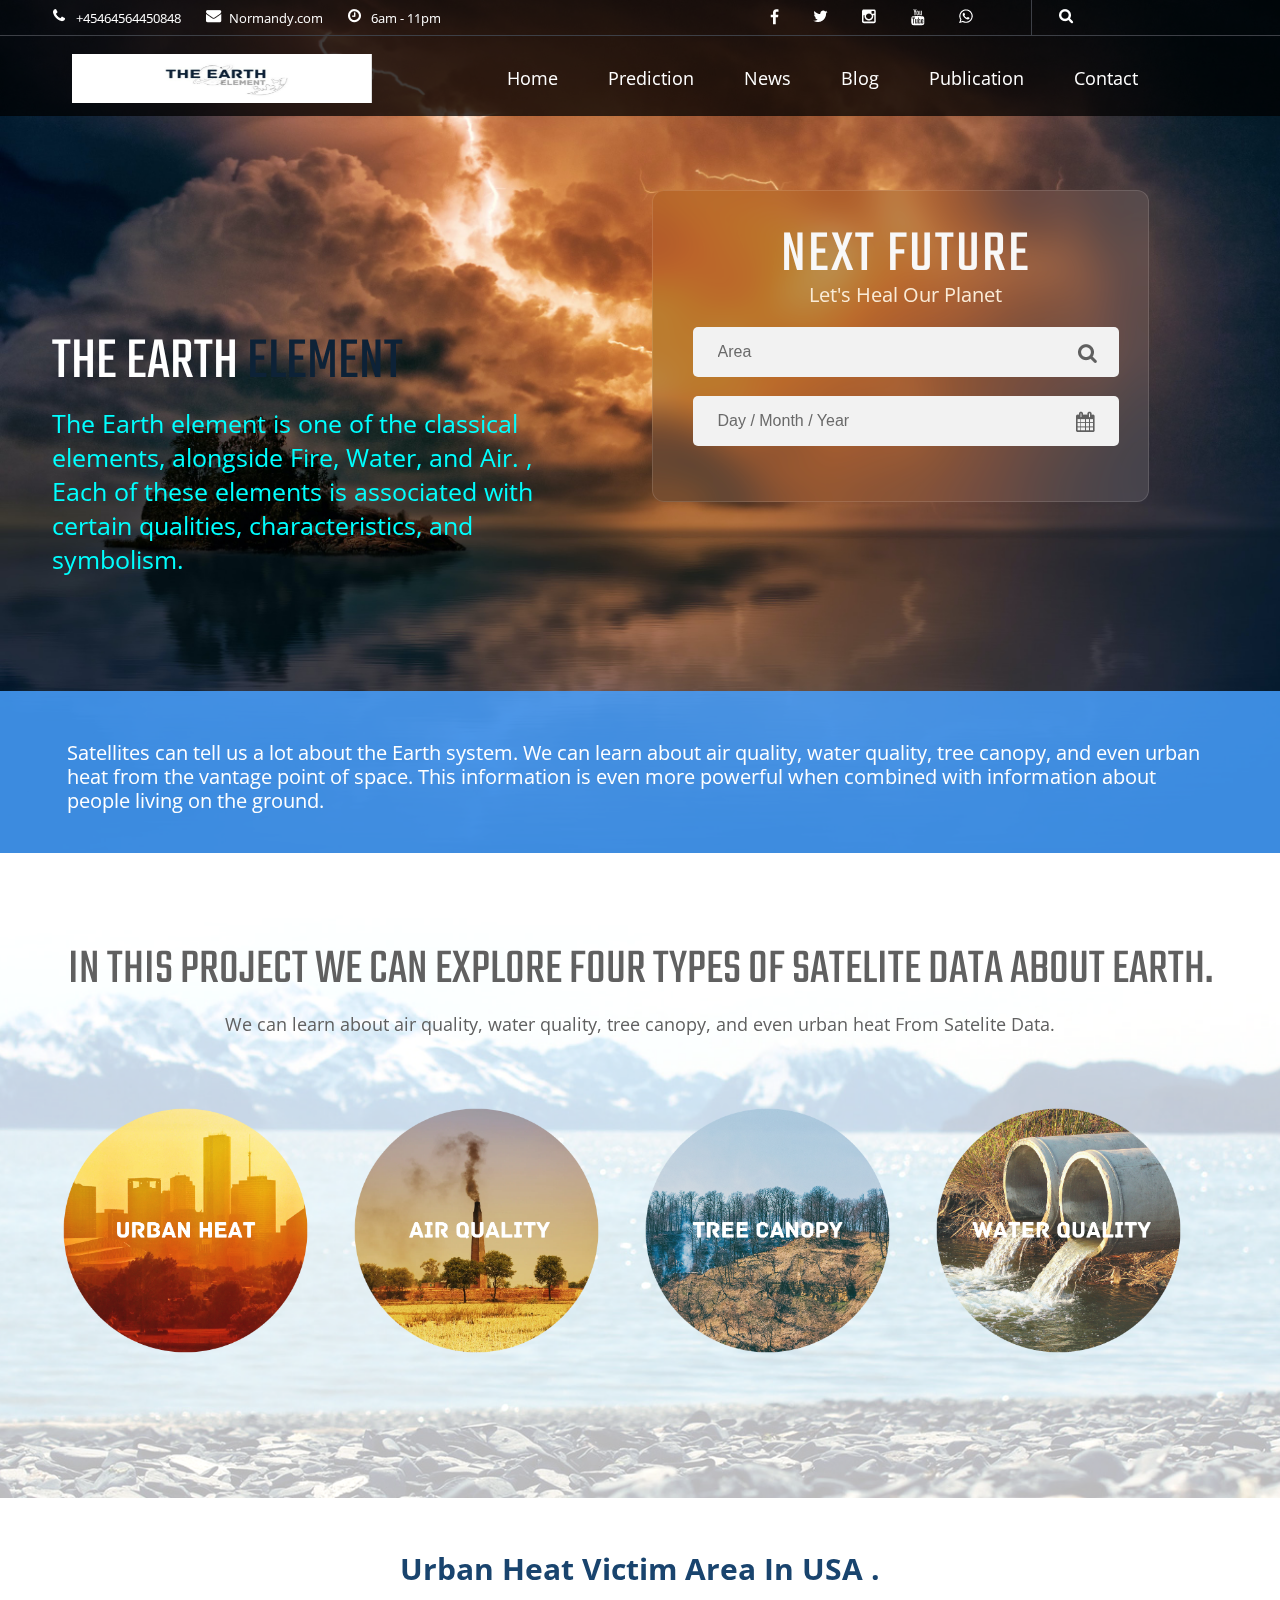
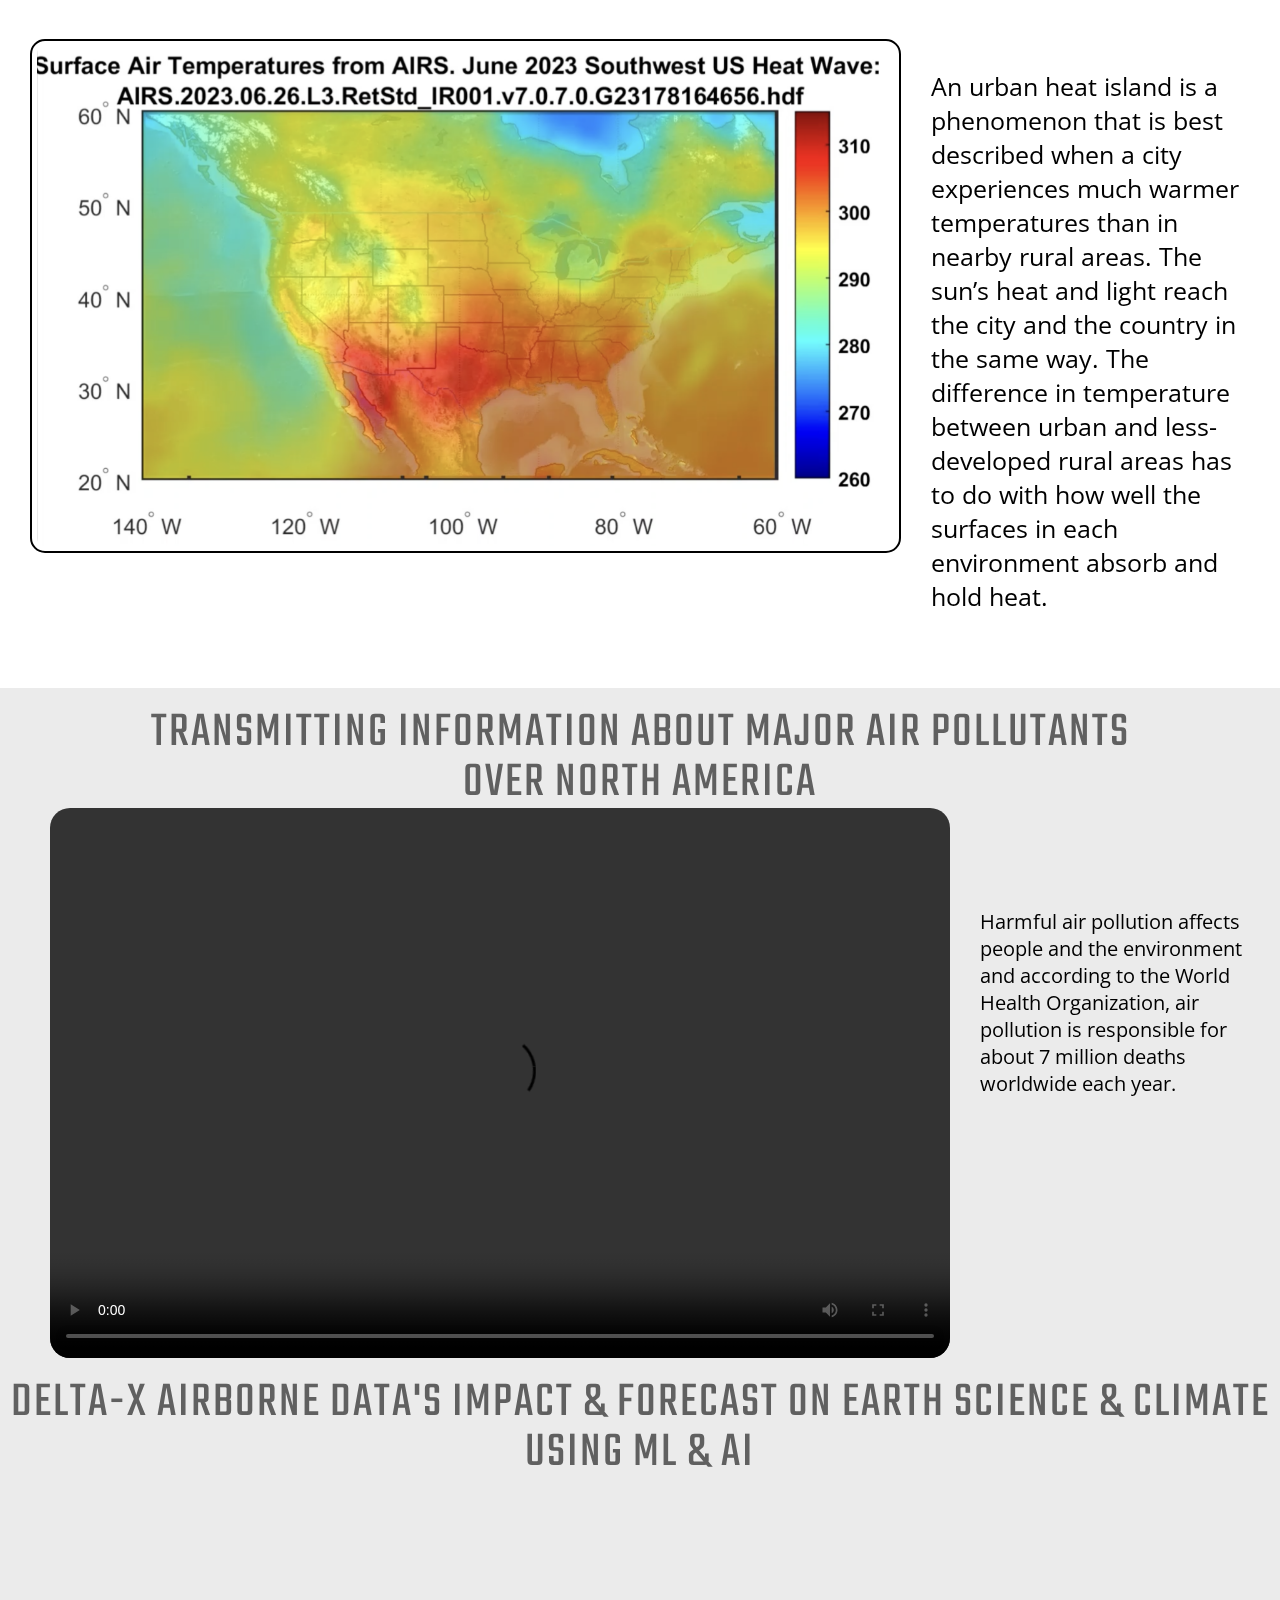
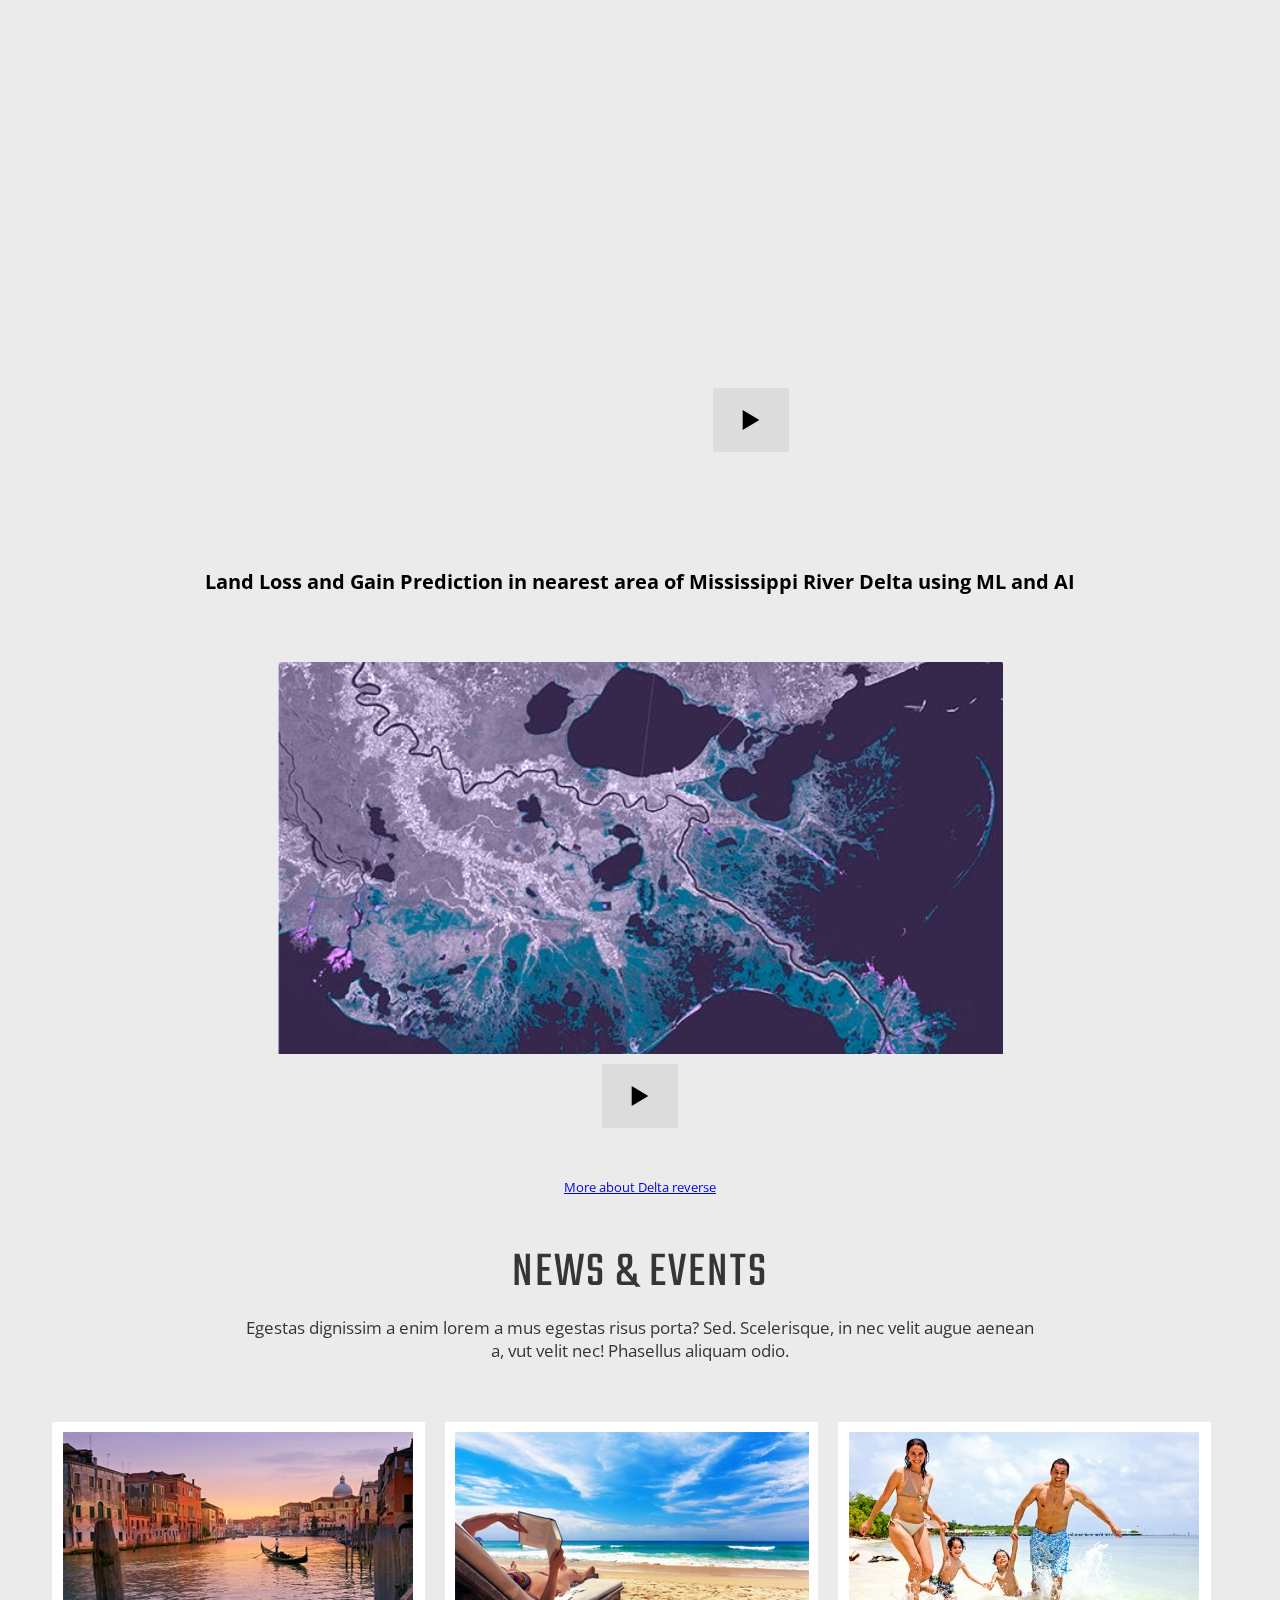
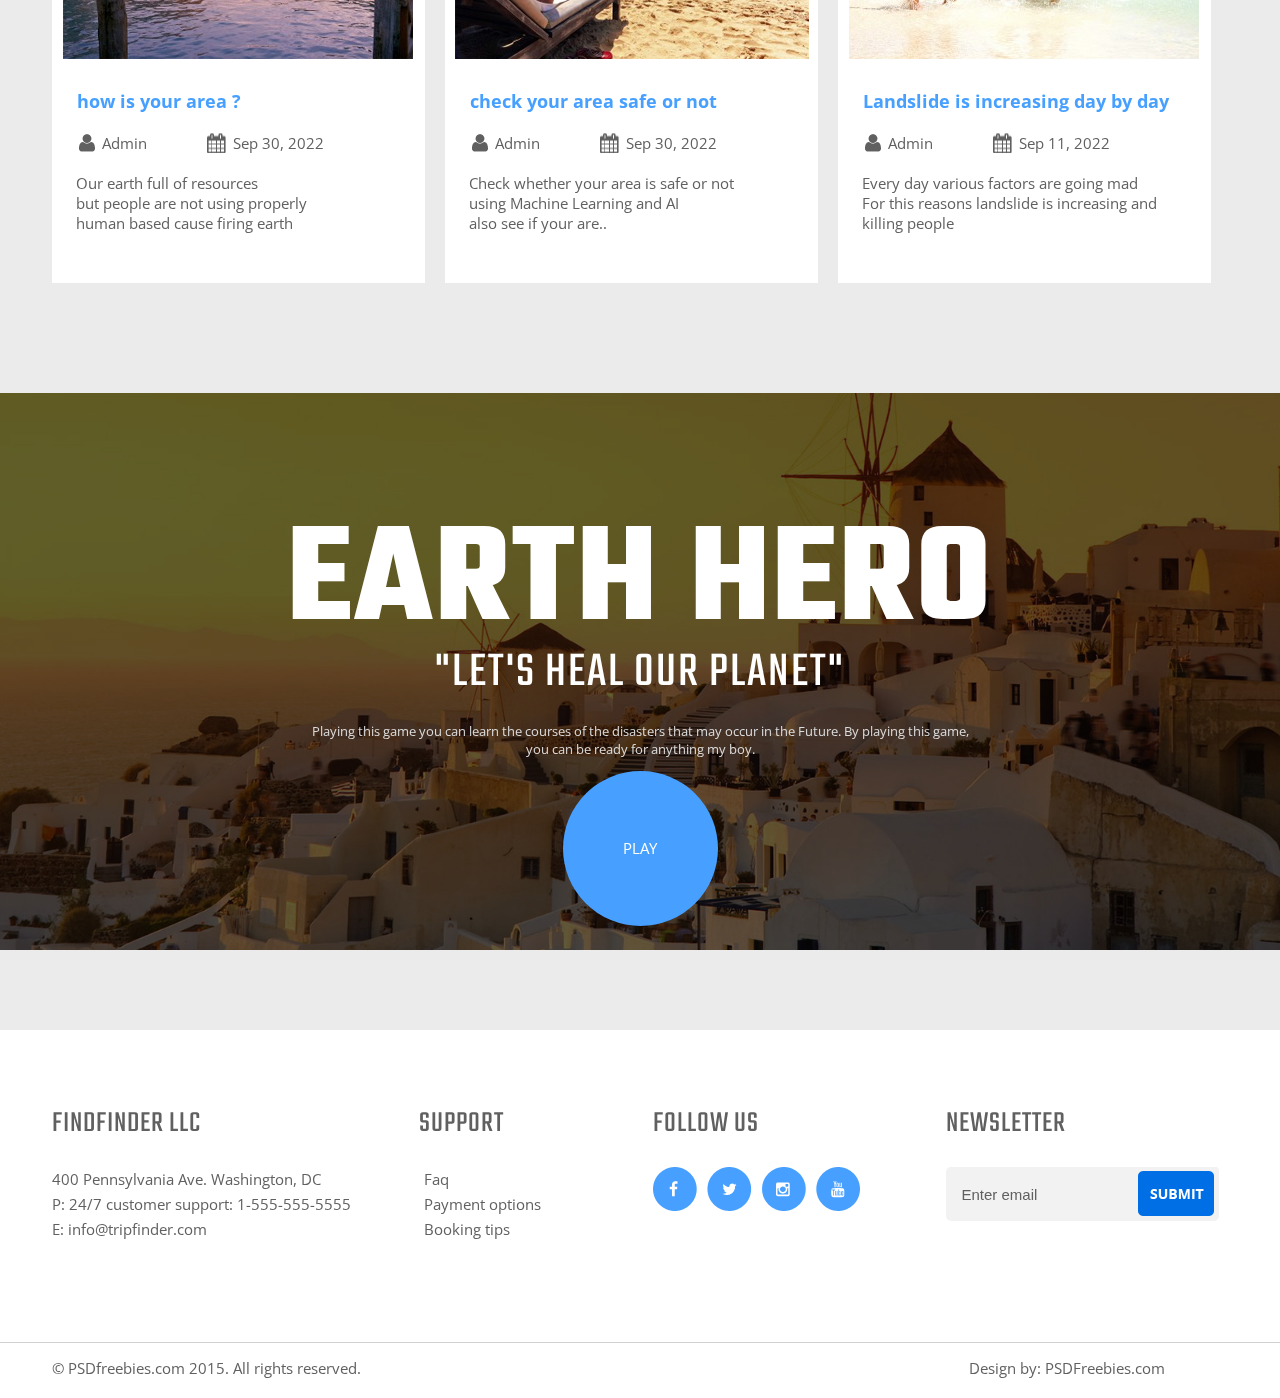
==== commit 9314787b: "50%" ====
--- a/index.html
+++ b/index.html
@@ -1,289 +1,283 @@
-<!DOCTYPE html PUBLIC "-//W3C//DTD XHTML 1.0 Transitional//EN" "http://www.w3.org/TR/xhtml1/DTD/xhtml1-transitional.dtd">
+<!DOCTYPE html
+	PUBLIC "-//W3C//DTD XHTML 1.0 Transitional//EN" "http://www.w3.org/TR/xhtml1/DTD/xhtml1-transitional.dtd">
 <html xmlns="http://www.w3.org/1999/xhtml">
+
 <head>
-<meta http-equiv="Content-Type" content="text/html; charset=utf-8" />
-<title>Octaves Of Earth</title>
-<link href='https://fonts.googleapis.com/css?family=Open+Sans:400,700' rel='stylesheet' type='text/css' />
-<link href='https://fonts.googleapis.com/css?family=Teko:400' rel='stylesheet' type='text/css' />
-<link rel="stylesheet" href="styles/style.css" />
+	<meta http-equiv="Content-Type" content="text/html; charset=utf-8" />
+	<title>Octaves Of Earth</title>
+	<link href='https://fonts.googleapis.com/css?family=Open+Sans:400,700' rel='stylesheet' type='text/css' />
+	<link href='https://fonts.googleapis.com/css?family=Teko:400' rel='stylesheet' type='text/css' />
+	<link rel="stylesheet" href="styles/style.css" />
 
 </head>
 
 <body>
-<!--start section-1-->
-<div class="section-1">
-	<img class="banner" src="images/banner2.jpg" alt="banner"/>
-    <div class="header-outer">
-    	<!--start header-top-outer-->
-        	<div class="header-top-outer">
-            	<!--start header-top-->
-            	<div class="header-top">
-            		<div class="header-left">
-            			<ul class="left-item">
-                			<li class="style-1"><a href="#">+45464564450848</a></li>
-                    		<li class="style-2"><a href="#">Normandy.com</a></li>
-                    		<li class="style-3"><p>6am - 11pm</p></li>
-                		</ul>
-                		<ul class="right-item">
-                			<li><a href="#"><img src="images/facebook.png" alt="facebook"/></a></li>
-                    		<li><a href="#"><img src="images/twitter.png" alt="twitter"/></a></li>
-                    		<li><a href="#"><img src="images/item-3.png" alt=""/></a></li>
-                    		<li><a href="#"><img src="images/youtube.png" alt="youtube"/></a></li>
-                    		<li><a href="#"><img src="images/whatsapp.png" alt="whatsapp"/></a></li>
-                		</ul>
-                	</div>
-                	<div class="header-right">
-            			<a href="#"><img src="images/search.png" alt="search"/></a>
-            		</div>
-                </div>
-                <!--end header-top-->
-               
-            </div>
-            <!--start header-->
-            <div class="header">
-                 <a class="logo" href="#"><img src="images/Untitled design_20230914_000335_0000 (1).png" alt="logo"/></a>
-                 <ul class="menu">
-                 	<li><a href="#">Home</a></li>
-                    <li><a href="#">Prediction </a></li>
-                    <li><a href="#">News</a></li>
-                    <li><a href="#"> Blog</a></li>
-                    <li><a href="#"> Publication  </a></li>
-                    <li><a href="#"> Contact</a></li>
-                 </ul>
-            </div>
-            <!--end header-->
-            
-        	<!--end header-top-outer-->
-            
-    </div>
-    <!--start banner-area-->
-	
-    <div class="banner-area">
-    	<div class="banner-left">
-    		<h2 style="color: rgb(255, 255, 255);"> The Earth <span style="color: #0D2237;">Element</span></h2> 
-        	<p style="color:aqua;"> The Earth element is one of the classical elements, alongside Fire, Water, and Air. ,<br/>Each of these elements is associated with certain qualities, characteristics, and symbolism.</p>
-    	</div>
-        
-    	<div class="form-panel">
-    			<h1>Next Future</h1>
-        		<p style="color: antiquewhite;">Let's Heal Our Planet</p>
-        		<input class="style-4" type="text" value="Area"/><br/>
-        		<input class="style-7" type="text" value="Day / Month / Year"/><br/>
-    	</div>
-    <!--end banner-area-->
-   
-    </div>
-    <div class="banner-bottom-outer">
-    	<div class="banner-bottom">
-        	<p> Satellites can tell us a lot about the Earth system. We can learn about air quality, water quality, tree canopy, and even urban heat from the vantage point of space. This information is even more powerful when combined with information about people living on the ground. </p>
-        </div>
-    </div>
-</div>
-
-<div>
-	<h1>Urban Heat Islands</h1>
-	<img src="./images/urbanHeatArea.png" alt="">
-</div>
-
-<!--end section-1-->
-<!--start section-2-->
-<div class="section-2">
-	<div class="tour-area">
-    	<h3>WE EXPLORE FOUR TYPES OF SATELITE DATA ABOUT EARTH SYSTEM</h3>
-        <p>We can learn about air quality, water quality, tree canopy, and even urban heat From Satelite Data.
+	<!--start section-1-->
+	<div class="section-1">
+		<img class="banner" src="images/banner2.jpg" alt="banner" />
+		<div class="header-outer">
+			<!--start header-top-outer-->
+			<div class="header-top-outer">
+				<!--start header-top-->
+				<div class="header-top">
+					<div class="header-left">
+						<ul class="left-item">
+							<li class="style-1"><a href="#">+45464564450848</a></li>
+							<li class="style-2"><a href="#">Normandy.com</a></li>
+							<li class="style-3">
+								<p>6am - 11pm</p>
+							</li>
+						</ul>
+						<ul class="right-item">
+							<li><a href="#"><img src="images/facebook.png" alt="facebook" /></a></li>
+							<li><a href="#"><img src="images/twitter.png" alt="twitter" /></a></li>
+							<li><a href="#"><img src="images/item-3.png" alt="" /></a></li>
+							<li><a href="#"><img src="images/youtube.png" alt="youtube" /></a></li>
+							<li><a href="#"><img src="images/whatsapp.png" alt="whatsapp" /></a></li>
+						</ul>
+					</div>
+					<div class="header-right">
+						<a href="#"><img src="images/search.png" alt="search" /></a>
+					</div>
+				</div>
+				<!--end header-top-->
+
+			</div>
+			<!--start header-->
+			<div class="header">
+				<a class="logo" href="#"><img src="images/Untitled design_20230914_000335_0000 (1).png"
+						alt="logo" /></a>
+				<ul class="menu">
+					<li><a href="#">Home</a></li>
+					<li><a href="#">Prediction </a></li>
+					<li><a href="#">News</a></li>
+					<li><a href="#"> Blog</a></li>
+					<li><a href="#"> Publication </a></li>
+					<li><a href="#"> Contact</a></li>
+				</ul>
+			</div>
+			<!--end header-->
+
+			<!--end header-top-outer-->
+
+		</div>
+		<!--start banner-area-->
+
+		<div class="banner-area">
+			<div class="banner-left">
+				<h2 style="color: rgb(255, 255, 255);"> The Earth <span style="color: #0D2237;">Element</span></h2>
+				<p style="color:aqua;"> The Earth element is one of the classical elements, alongside Fire, Water, and
+					Air. ,<br />Each of these elements is associated with certain qualities, characteristics, and
+					symbolism.</p>
+			</div>
+
+			<div class="form-panel">
+				<h1>Next Future</h1>
+				<p style="color: antiquewhite;">Let's Heal Our Planet</p>
+				<input class="style-4" type="text" value="Area" /><br />
+				<input class="style-7" type="text" value="Day / Month / Year" /><br />
+			</div>
+			<!--end banner-area-->
+
+		</div>
+		<div class="banner-bottom-outer">
+			<div class="banner-bottom">
+				<p> Satellites can tell us a lot about the Earth system. We can learn about air quality, water quality,
+					tree canopy, and even urban heat from the vantage point of space. This information is even more
+					powerful when combined with information about people living on the ground. </p>
+			</div>
+		</div>
+	</div>
+
+	<!--end section-1-->
+	<!--start section-2-->
+	<div class="section-2">
+		<div class="tour-area">
+			<h3>IN THIS PROJECT WE CAN EXPLORE FOUR TYPES OF SATELITE DATA ABOUT EARTH.</h3>
+			<p>We can learn about air quality, water quality, tree canopy, and even urban heat From Satelite Data.
 			</p>
-        <ul class="tour-type">
-        	<li><a href="#"><img src="images/air.png" alt=""/></a></li>
-            <li><a href="#"><img src="images/water.png" alt=""/></a></li>
-            <li><a href="#"><img src="images/tree.png" alt=""/></a></li>
-            <li><a href="#"><img src="images/urban.png" alt=""/></a></li>
-        </ul>
-    </div>
-</div>
-<!--end section-2-->
-<!--start section-3
-<div class="section-3">
-	<div class="deal-area">
-    	<h3>Deals and Discounts</h3>
-        <ul class="deal-type">
-        	<li><img src="images/item-1.png" alt=""/><span><em>$899</em><i>$499</i></span><h4>Surfing</h4><p>Egestas dignissim a enim lorem a mus<br/> egestas risus porta? Sed. Scelerisque, in nec<br/> velit augue aenean a, vut velit nec! Phasellus<br/> aliquam odio. </p><a class="btn-book-now" href="#">Book Now</a></li>
-            <li><img src="images/item-2.png" alt=""/><span><em>$899</em><i>$499</i></span><h4>Surfing</h4><p>Egestas dignissim a enim lorem a mus<br/> egestas risus porta? Sed. Scelerisque, in nec<br/> velit augue aenean a, vut velit nec! Phasellus<br/> aliquam odio. </p><a class="btn-book-now" href="#">Book Now</a></li>
-            <li><img src="images/item-4.png" alt=""/><span><em>$899</em><i>$499</i></span><h4>Surfing</h4><p>Egestas dignissim a enim lorem a mus<br/> egestas risus porta? Sed. Scelerisque, in nec<br/> velit augue aenean a, vut velit nec! Phasellus<br/> aliquam odio. </p><a class="btn-book-now" href="#">Book Now</a></li>
-        </ul>
-    </div>
-</div>
-end section-3-->
-<!--start section-4-->
-<div class="section-4">
-	<h3>Delta-X mission Mississippi River Nasa's <br/> Airborn Data Visualization</h3>
-	
-
-	<ul class="trip-gallary">
-    	<li><iframe title="[ Water level of mississippi delta ]" aria-label="Interactive area chart" id="datawrapper-chart-6NLIp" src="https://datawrapper.dwcdn.net/6NLIp/2/" scrolling="no" frameborder="0" style="width: 0; min-width: 100% !important; height: 100%; border: none;"></iframe><script type="text/javascript">!function(){"use strict";window.addEventListener("message",(function(e){if(void 0!==e.data["datawrapper-height"]){var t=document.querySelectorAll("iframe");for(var a in e.data["datawrapper-height"])for(var r=0;r<t.length;r++){if(t[r].contentWindow===e.source)t[r].style.height=e.data["datawrapper-height"][a]+"px"}}}))}();
-		</script>
-		<audio id="track">
-			<source src="https://drive.google.com/file/d/1MPGCuTdPO8IwUle7X4qj0adUTCN64v4h/view?usp=sharing" type="audio/mpeg" />
-		  </audio>
-		  
-		  <div id="player-container">
-			<div id="play-pause" class="play">Play</div>
-		  </div>
-		</li>
-        <li><iframe title="[ Water velocity of Mississippi ]" aria-label="Pie Chart" id="datawrapper-chart-S5gqa" src="https://datawrapper.dwcdn.net/S5gqa/3/" scrolling="no" frameborder="0" style="width: 0; min-width: 100% !important; border: none;" height="564"></iframe><script type="text/javascript">!function(){"use strict";window.addEventListener("message",(function(e){if(void 0!==e.data["datawrapper-height"]){var t=document.querySelectorAll("iframe");for(var a in e.data["datawrapper-height"])for(var r=0;r<t.length;r++){if(t[r].contentWindow===e.source)t[r].style.height=e.data["datawrapper-height"][a]+"px"}}}))}();
-		</script>
-		<audio id="track">
-			<source src="https://drive.google.com/file/d/1MPGCuTdPO8IwUle7X4qj0adUTCN64v4h/view?usp=sharing" type="audio/mpeg" />
-		  </audio>
-		  
-		  <div id="player-container">
-			<div id="play-pause" class="play">Play</div>
-		  </div>
-		</li>
-        <li><iframe title="[ Biomass of Lousiana ]" aria-label="Interactive line chart" id="datawrapper-chart-HJYK2" src="https://datawrapper.dwcdn.net/HJYK2/2/" scrolling="no" frameborder="0" style="width: 0; min-width: 100% !important; border: none;" height="400"></iframe><script type="text/javascript">!function(){"use strict";window.addEventListener("message",(function(e){if(void 0!==e.data["datawrapper-height"]){var t=document.querySelectorAll("iframe");for(var a in e.data["datawrapper-height"])for(var r=0;r<t.length;r++){if(t[r].contentWindow===e.source)t[r].style.height=e.data["datawrapper-height"][a]+"px"}}}))}();
-		</script><audio id="track">
-  <source src="https://drive.google.com/file/d/1MPGCuTdPO8IwUle7X4qj0adUTCN64v4h/view?usp=sharing" type="audio/mpeg" />
-</audio>
-
-<div id="player-container">
-  <div id="play-pause" class="play">Play</div>
-</div>
-		</li>
-        <li><iframe title="[ Land lost in Lousiana ]" aria-label="Pie Chart" id="datawrapper-chart-FTZi3" src="https://datawrapper.dwcdn.net/FTZi3/2/" scrolling="no" frameborder="0" style="width: 0; min-width: 100% !important; border: none;" height="564"></iframe><script type="text/javascript">!function(){"use strict";window.addEventListener("message",(function(e){if(void 0!==e.data["datawrapper-height"]){var t=document.querySelectorAll("iframe");for(var a in e.data["datawrapper-height"])for(var r=0;r<t.length;r++){if(t[r].contentWindow===e.source)t[r].style.height=e.data["datawrapper-height"][a]+"px"}}}))}();
-		</script><audio id="track">
-  <source src="https://drive.google.com/file/d/1MPGCuTdPO8IwUle7X4qj0adUTCN64v4h/view?usp=sharing" type="audio/mpeg" />
-</audio>
-
-<div id="player-container">
-  <div id="play-pause" class="play">Play</div>
-</div>
-		</li>
-        
-    </ul>
-
-	<h3>Delta-x airborne data's impact & forecast on earth science & climate <br/>Using ML & AI</h3>
-	
-	<ul class="trip-gallary">
-        <li class="gggg">
-			
-			<iframe title="[ Population prediction of Lousiana ]" aria-label="Stacked Bars" id="datawrapper-chart-emE2z" src="https://datawrapper.dwcdn.net/emE2z/1/" scrolling="no" frameborder="0" style="width: 0; min-width: 100% !important; border: none;" height="585"></iframe><script type="text/javascript">!function(){"use strict";window.addEventListener("message",(function(e){if(void 0!==e.data["datawrapper-height"]){var t=document.querySelectorAll("iframe");for(var a in e.data["datawrapper-height"])for(var r=0;r<t.length;r++){if(t[r].contentWindow===e.source)t[r].style.height=e.data["datawrapper-height"][a]+"px"}}}))}();
-			</script>
-			
-	
-		</li>
-        <li class="gggg">
-			<iframe title="[ Sea level prediction of Louisiana ]" aria-label="Interactive area chart" id="datawrapper-chart-McR4i" src="https://datawrapper.dwcdn.net/McR4i/4/" scrolling="no" frameborder="0" style="width: 0; min-width: 100% !important; border: none;" height="400"></iframe><script type="text/javascript">!function(){"use strict";window.addEventListener("message",(function(e){if(void 0!==e.data["datawrapper-height"]){var t=document.querySelectorAll("iframe");for(var a in e.data["datawrapper-height"])for(var r=0;r<t.length;r++){if(t[r].contentWindow===e.source)t[r].style.height=e.data["datawrapper-height"][a]+"px"}}}))}();
-			</script>
-			
-			<audio id="track">
-				<source src="https://drive.google.com/file/d/1MPGCuTdPO8IwUle7X4qj0adUTCN64v4h/view?usp=sharing" type="audio/mpeg" />
-			  </audio>
-			  
-			  <div id="player-container">
-				<div id="play-pause" class="play">Play</div>
-			  </div>
-			
-			
-		</li>
-        
-
-	
-    </ul>
-
-	<div class="map-box">
-		<h2 class="p-tag">Land Loss and Gain Prediction in nearest area of Mississippi River Delta using ML and AI</h2>
-
-
-	<div class="map-img">
-		<img class="images-map" src="./images/map.png" alt="" srcset="">
-	<audio id="track">
-		<source src="https://drive.google.com/file/d/1MPGCuTdPO8IwUle7X4qj0adUTCN64v4h/view?usp=sharing" type="audio/mpeg" />
-	  </audio>
-	  
-	  <div id="player-container" class="audd">
-		<div id="play-pause" class="play">Play</div>
-	  </div>
+			<ul class="tour-type">
+				<li><a href="#"><img src="images/urban.png" alt="" /></a></li>
+				<li><a href="#"><img src="images/air.png" alt="" /></a></li>
+				<li><a href="#"><img src="images/tree.png" alt="" /></a></li>
+				<li><a href="#"><img src="images/water.png" alt="" /></a></li>
+			</ul>
+		</div>
 	</div>
+	<div>
+		<p class="Urban-heat-area">Urban Heat Victim Area In USA .</p>
+		<div class="Urban-heat-area-div">
+			<img class="Urban-heat-area-img" src="./images/UrbanHeat.png" alt="">
+			<div>
+				<p>An urban heat island is a phenomenon that is best described when a city experiences much warmer
+					temperatures than in nearby rural areas. The sun’s heat and light reach the city and the country in the
+					same way. The difference in temperature between urban and less-developed rural areas has to do with how
+					well the surfaces in each environment absorb and hold heat.</p>
+			</div>
+		</div>
 	</div>
-
-
-
-	
-<!--end section-4-->
-
-<div class="button-gt">
-	<a class="button" href="./aa.html">More about Delta reverse</a>
-</div>
-<!--start section-5-->
-<div class="section-5">
-	<div class="news-panel">
-		<h3>News &amp Events</h3>
-    	<p>Egestas dignissim a enim lorem a mus egestas risus porta? Sed. Scelerisque, in nec velit augue aenean<br/> a, vut velit nec! Phasellus aliquam odio. </p>
-    	<ul class="travel-lifestyle">
-    		<li><a href="#"><img src="images/travel-1.png" alt=""/></a><h4><a href="#">how is your area ?</a></h4><div><a class="author" href="#">Admin</a><span>Sep 30, 2022</span></div><p>Our earth full of resources<br/>but people are not using properly<br/>human based cause firing earth </p></li>
-        	<li><a href="#"><img src="images/travel-2.png" alt=""/></a><h4><a href="#">check your area safe or not</a></h4><div><a class="author" href="#">Admin</a><span>Sep 30, 2022</span></div><p>Check whether your area is safe or not<br/> using Machine Learning and AI<br/> also see if your are..</p></li>
-        	<li><a href="#"><img src="images/travel-3.png" alt=""/></a><h4><a href="#">Landslide is increasing day by day</a></h4><div><a class="author" href="#">Admin</a><span>Sep 11, 2022</span></div><p>Every day various factors are going mad<br/> For this reasons landslide is increasing and <br/> killing people</p></li>
-    	</ul>
-    </div>
-</div>
-<!--end section-5-->
-<!--start section-6-->
-<div class="section-6">
-	<img src="images/luxury-travel.png" alt=""/>
-    <div class="luxury-travel">
-		<h2>Earth Hero</h2>
-        <span>"Let's Heal Our Planet"</span>
-		<p class="g-tag">Playing this game you can learn the courses of the disasters that may occur in the Future. By playing this game, <br/> you can be ready for anything my boy.</p>
-        <a class="btn-find-tours" href="#">Play</a>
-    </div>
-</div>
-<!--end section-6-->
-<!--start section-7-->
-<div class="section-7">
-	<div class="footer">
-    	<div class="footer-col-1">
-        	<h4>Findfinder LLC</h4>
-            <p>400 Pennsylvania Ave. Washington, DC<br/>
-P: 24/7 customer support: 1-555-555-5555<br/></p><a href="#">E: info@tripfinder.com</a>
-        </div>
-        <div class="footer-col-2">
-        	<h4>SUPPORT</h4>
-        	<ul>
-            	<li><a href="#">Faq</a></li>
-                <li><a href="#">Payment options</a></li>
-                <li><a href="#">Booking tips</a></li>
-            </ul>
-        </div>
-        <div class="footer-col-3">
-        	<h4>FOLLOW US</h4>
-            <ul>
-            	<li><a href="#"><img src="images/fb.png" alt=""/></a></li>
-                <li><a href="#"><img src="images/twt.png" alt=""/></a></li>
-                <li><a href="#"><img src="images/inst.png" alt=""/></a></li>
-                <li><a href="#"><img src="images/yt.png" alt=""/></a></li>
-            </ul>
-        </div>
-        <div class="footer-col-4">
-        	<h4>NEWSLETTER</h4>
-            <div>
-            	<input class="style-9" type="text" value="Enter email"/>
-            	<input class="style-10" type="image" src="images/email-bg.png"/>
-            </div>
-        </div>
-    </div>
-</div>
-<!--end section-7-->
-<!--start section-8-->
-<div class="section-8">
-	<div class="footer-bottom">
-		<p>© PSDfreebies.com 2015. All rights reserved.</p>
-        <div class="design">
-    		<span>Design by:   </span>
-    		<a href="#"> PSDFreebies.com</a>
-        </div>
-    </div>
-</div>
-<!--end section-8-->
-
-<script src="script.js"></script>
+	<!--end section-2-->
+	<!--start section-4-->
+	<div class="section-4">
+		<h3>Transmitting information about major air pollutants<br /> over North America</h3>
+		<div class="air-pollution">
+			<video class="air-video" width="900" height="550" controls>
+				<source src="./images/1_tempo_no2_1080p60.mp4" type="video/mp4">
+			  </video>
+			  <p>Harmful air pollution affects people and the environment and according to the World Health Organization, air pollution is responsible for about 7 million deaths worldwide each year.</p>
+		</div>
+
+		<h3>Delta-x airborne data's impact & forecast on earth science & climate <br />Using ML & AI</h3>
+
+		<ul class="trip-gallary">
+			<li class="gggg">
+
+				<iframe title="[ Population prediction of Lousiana ]" aria-label="Stacked Bars"
+					id="datawrapper-chart-emE2z" src="https://datawrapper.dwcdn.net/emE2z/1/" scrolling="no"
+					frameborder="0" style="width: 0; min-width: 100% !important; border: none;" height="585"></iframe>
+				<script type="text/javascript">!function () { "use strict"; window.addEventListener("message", (function (e) { if (void 0 !== e.data["datawrapper-height"]) { var t = document.querySelectorAll("iframe"); for (var a in e.data["datawrapper-height"]) for (var r = 0; r < t.length; r++) { if (t[r].contentWindow === e.source) t[r].style.height = e.data["datawrapper-height"][a] + "px" } } })) }();
+				</script>
+
+
+			</li>
+			<li class="gggg">
+				<iframe title="[ Sea level prediction of Louisiana ]" aria-label="Interactive area chart"
+					id="datawrapper-chart-McR4i" src="https://datawrapper.dwcdn.net/McR4i/4/" scrolling="no"
+					frameborder="0" style="width: 0; min-width: 100% !important; border: none;" height="400"></iframe>
+				<script type="text/javascript">!function () { "use strict"; window.addEventListener("message", (function (e) { if (void 0 !== e.data["datawrapper-height"]) { var t = document.querySelectorAll("iframe"); for (var a in e.data["datawrapper-height"]) for (var r = 0; r < t.length; r++) { if (t[r].contentWindow === e.source) t[r].style.height = e.data["datawrapper-height"][a] + "px" } } })) }();
+				</script>
+
+				<audio id="track">
+					<source src="https://drive.google.com/file/d/1MPGCuTdPO8IwUle7X4qj0adUTCN64v4h/view?usp=sharing"
+						type="audio/mpeg" />
+				</audio>
+
+				<div id="player-container">
+					<div id="play-pause" class="play">Play</div>
+				</div>
+
+
+			</li>
+
+
+
+		</ul>
+
+		<div class="map-box">
+			<h2 class="p-tag">Land Loss and Gain Prediction in nearest area of Mississippi River Delta using ML and AI
+			</h2>
+
+
+			<div class="map-img">
+				<img class="images-map" src="./images/map.png" alt="" srcset="">
+				<audio id="track">
+					<source src="https://drive.google.com/file/d/1MPGCuTdPO8IwUle7X4qj0adUTCN64v4h/view?usp=sharing"
+						type="audio/mpeg" />
+				</audio>
+
+				<div id="player-container" class="audd">
+					<div id="play-pause" class="play">Play</div>
+				</div>
+			</div>
+		</div>
+
+
+
+
+		<!--end section-4-->
+
+		<div class="button-gt">
+			<a class="button" href="./aa.html">More about Delta reverse</a>
+		</div>
+		<!--start section-5-->
+		<div class="section-5">
+			<div class="news-panel">
+				<h3>News &amp Events</h3>
+				<p>Egestas dignissim a enim lorem a mus egestas risus porta? Sed. Scelerisque, in nec velit augue
+					aenean<br /> a, vut velit nec! Phasellus aliquam odio. </p>
+				<ul class="travel-lifestyle">
+					<li><a href="#"><img src="images/travel-1.png" alt="" /></a>
+						<h4><a href="#">how is your area ?</a></h4>
+						<div><a class="author" href="#">Admin</a><span>Sep 30, 2022</span></div>
+						<p>Our earth full of resources<br />but people are not using properly<br />human based cause
+							firing earth </p>
+					</li>
+					<li><a href="#"><img src="images/travel-2.png" alt="" /></a>
+						<h4><a href="#">check your area safe or not</a></h4>
+						<div><a class="author" href="#">Admin</a><span>Sep 30, 2022</span></div>
+						<p>Check whether your area is safe or not<br /> using Machine Learning and AI<br /> also see if
+							your are..</p>
+					</li>
+					<li><a href="#"><img src="images/travel-3.png" alt="" /></a>
+						<h4><a href="#">Landslide is increasing day by day</a></h4>
+						<div><a class="author" href="#">Admin</a><span>Sep 11, 2022</span></div>
+						<p>Every day various factors are going mad<br /> For this reasons landslide is increasing and
+							<br /> killing people</p>
+					</li>
+				</ul>
+			</div>
+		</div>
+		<!--end section-5-->
+		<!--start section-6-->
+		<div class="section-6">
+			<img src="images/luxury-travel.png" alt="" />
+			<div class="luxury-travel">
+				<h2>Earth Hero</h2>
+				<span>"Let's Heal Our Planet"</span>
+				<p class="g-tag">Playing this game you can learn the courses of the disasters that may occur in the
+					Future. By playing this game, <br /> you can be ready for anything my boy.</p>
+				<a class="btn-find-tours" href="#">Play</a>
+			</div>
+		</div>
+		<!--end section-6-->
+		<!--start section-7-->
+		<div class="section-7">
+			<div class="footer">
+				<div class="footer-col-1">
+					<h4>Findfinder LLC</h4>
+					<p>400 Pennsylvania Ave. Washington, DC<br />
+						P: 24/7 customer support: 1-555-555-5555<br /></p><a href="#">E: info@tripfinder.com</a>
+				</div>
+				<div class="footer-col-2">
+					<h4>SUPPORT</h4>
+					<ul>
+						<li><a href="#">Faq</a></li>
+						<li><a href="#">Payment options</a></li>
+						<li><a href="#">Booking tips</a></li>
+					</ul>
+				</div>
+				<div class="footer-col-3">
+					<h4>FOLLOW US</h4>
+					<ul>
+						<li><a href="#"><img src="images/fb.png" alt="" /></a></li>
+						<li><a href="#"><img src="images/twt.png" alt="" /></a></li>
+						<li><a href="#"><img src="images/inst.png" alt="" /></a></li>
+						<li><a href="#"><img src="images/yt.png" alt="" /></a></li>
+					</ul>
+				</div>
+				<div class="footer-col-4">
+					<h4>NEWSLETTER</h4>
+					<div>
+						<input class="style-9" type="text" value="Enter email" />
+						<input class="style-10" type="image" src="images/email-bg.png" />
+					</div>
+				</div>
+			</div>
+		</div>
+		<!--end section-7-->
+		<!--start section-8-->
+		<div class="section-8">
+			<div class="footer-bottom">
+				<p>© PSDfreebies.com 2015. All rights reserved.</p>
+				<div class="design">
+					<span>Design by: </span>
+					<a href="#"> PSDFreebies.com</a>
+				</div>
+			</div>
+		</div>
+		<!--end section-8-->
+
+		<script src="script.js"></script>
 </body>
-</html>
+
+</html>--- a/styles/style.css
+++ b/styles/style.css
@@ -265,6 +265,44 @@
   line-height: 24px;
   margin: 0;
   padding: 0;
+}
+.Urban-heat-area-div{
+  display: flex;
+  margin-top: 50px;
+  margin-bottom: 50px;
+}
+.Urban-heat-area-div p {
+  margin-left: 30px;
+  margin-top: 30px;
+  margin-right: 30px;
+  font-size: 25px;
+}
+.Urban-heat-area{
+  font-size: 30px;
+  font-weight: bolder;
+  color: #19446e;
+  text-align: center;
+  margin-top: 50px;
+}
+.Urban-heat-area-img{
+  height: 500px;
+  width: 900px;
+  margin-left: 30px ;
+  border: 2px solid black;
+  border-radius: 15px;
+  padding: 5px;
+}
+.air-video{
+  margin-left: 50px;
+  border-radius: 20px;
+}
+.air-pollution {
+  display: flex;
+}
+.air-pollution p {
+  margin: 30px;
+  font-size: 20px;
+  margin-top: 100px;
 }
 .section-2 {
   width: 100%;
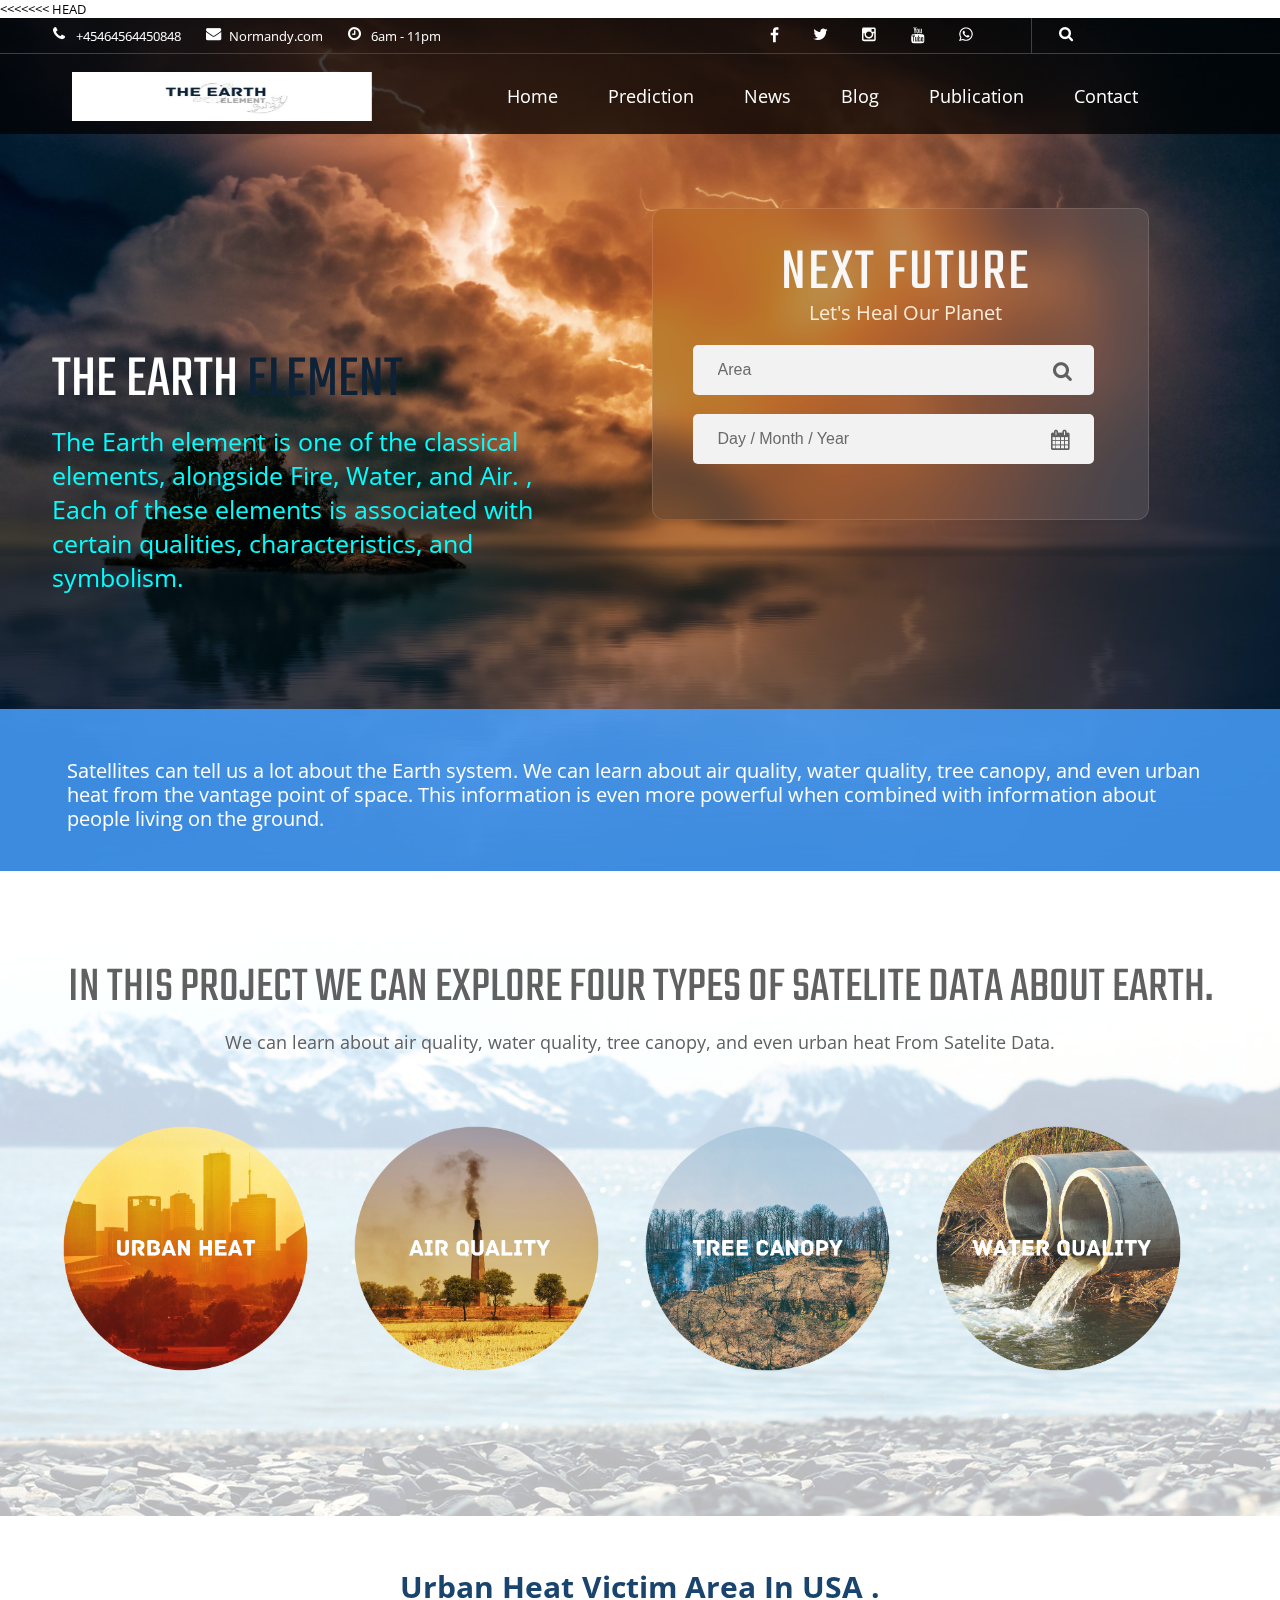
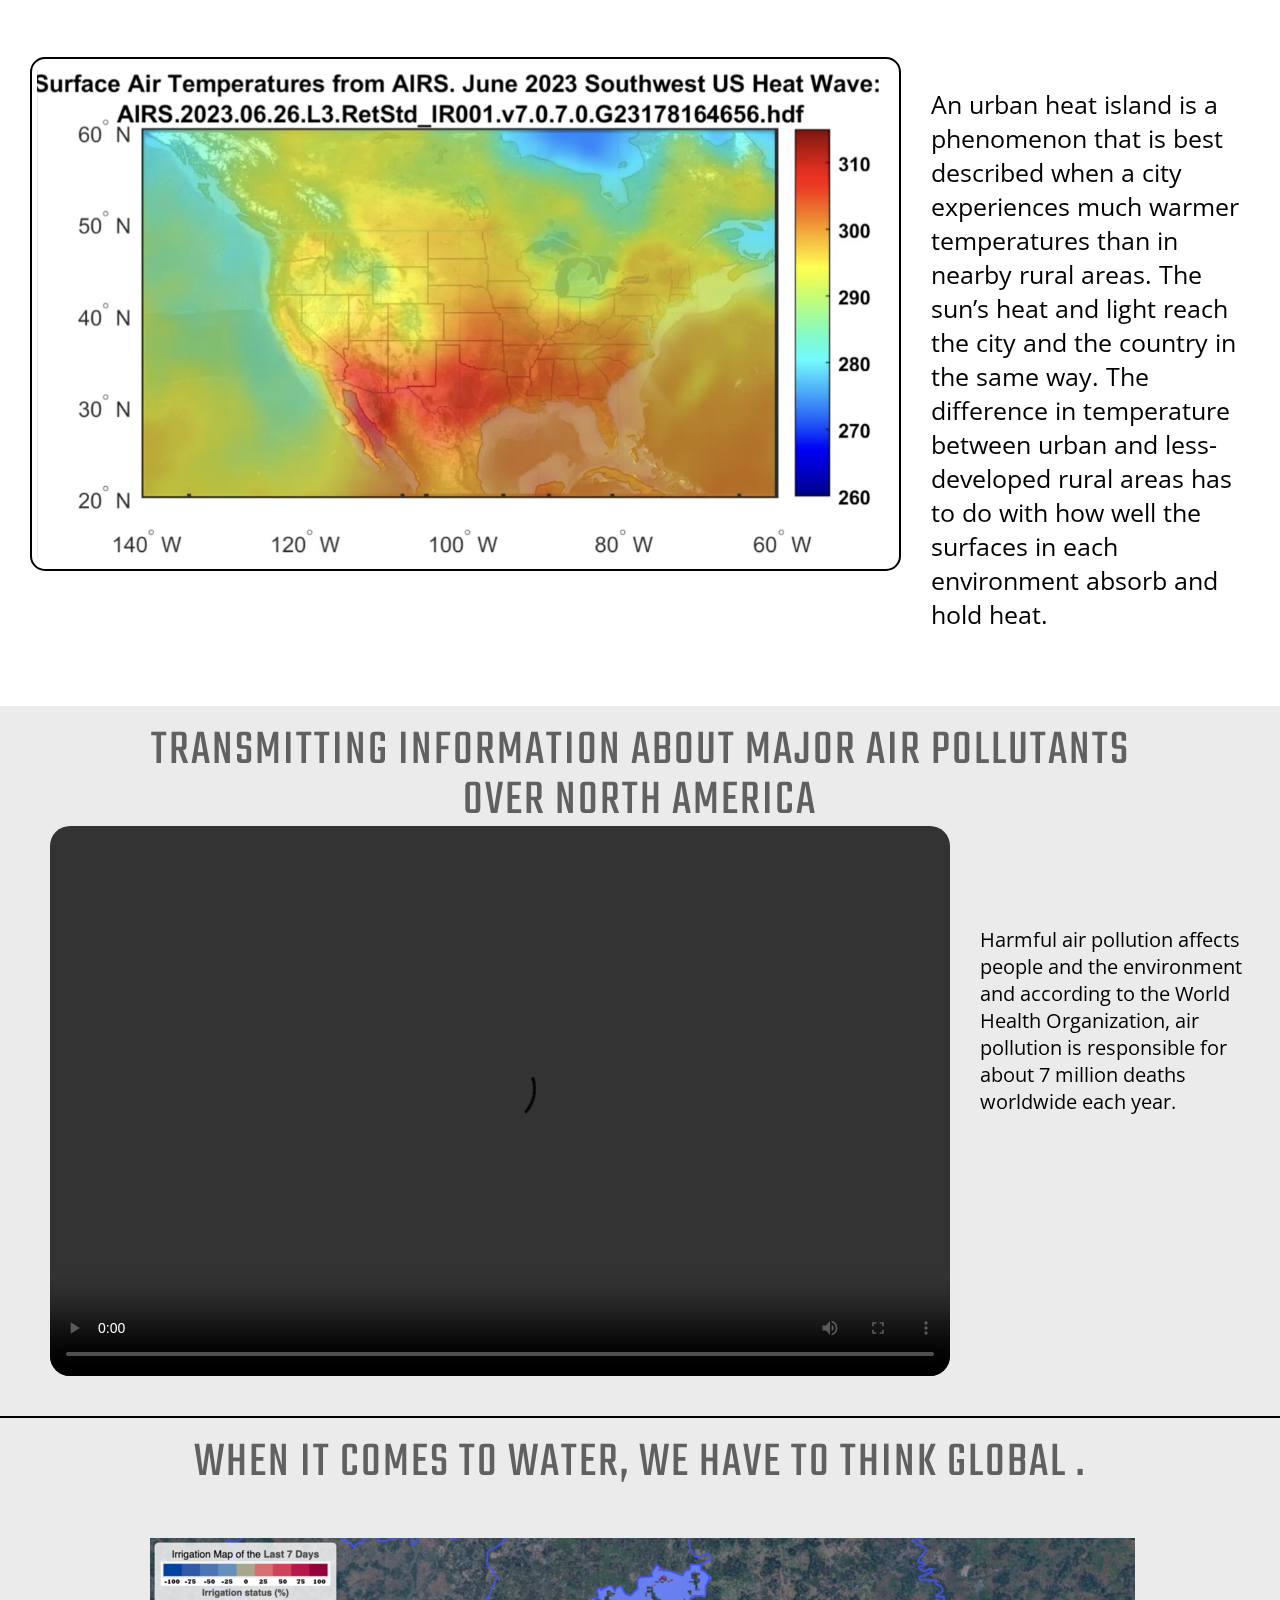
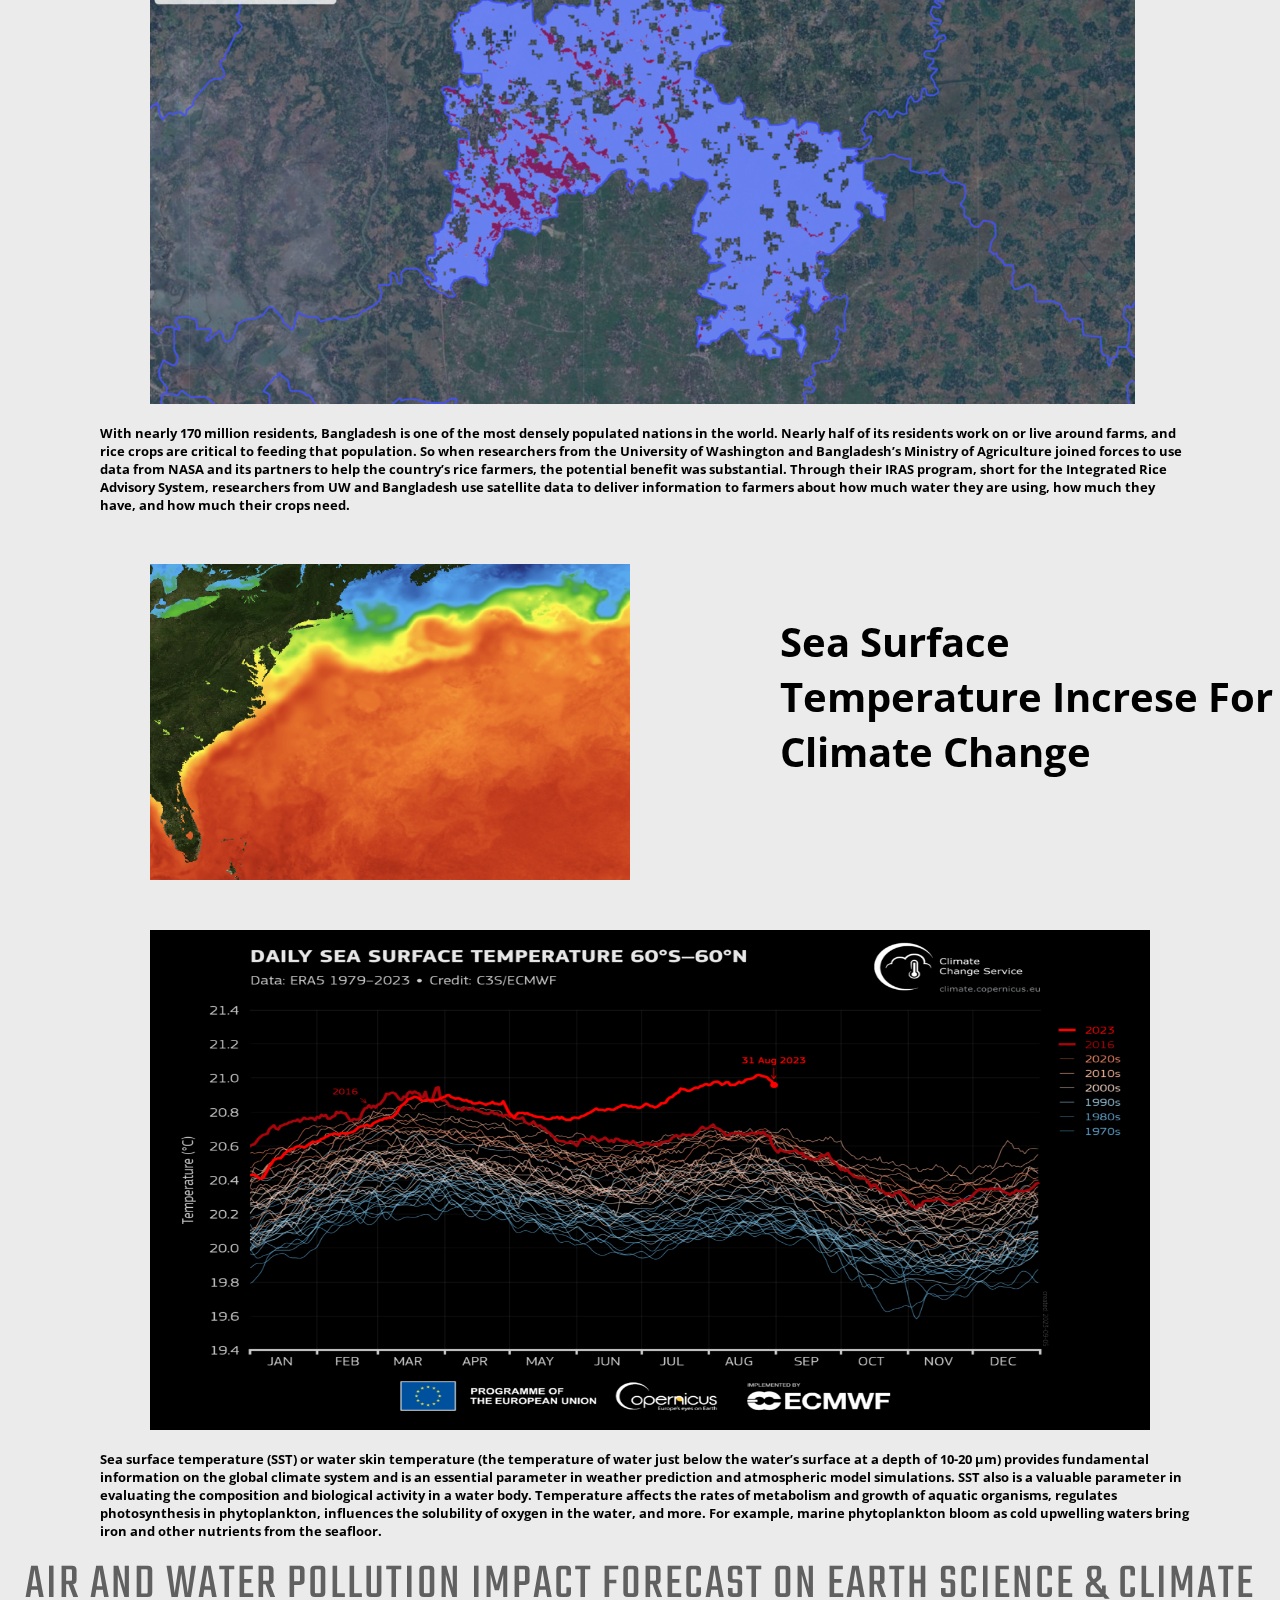
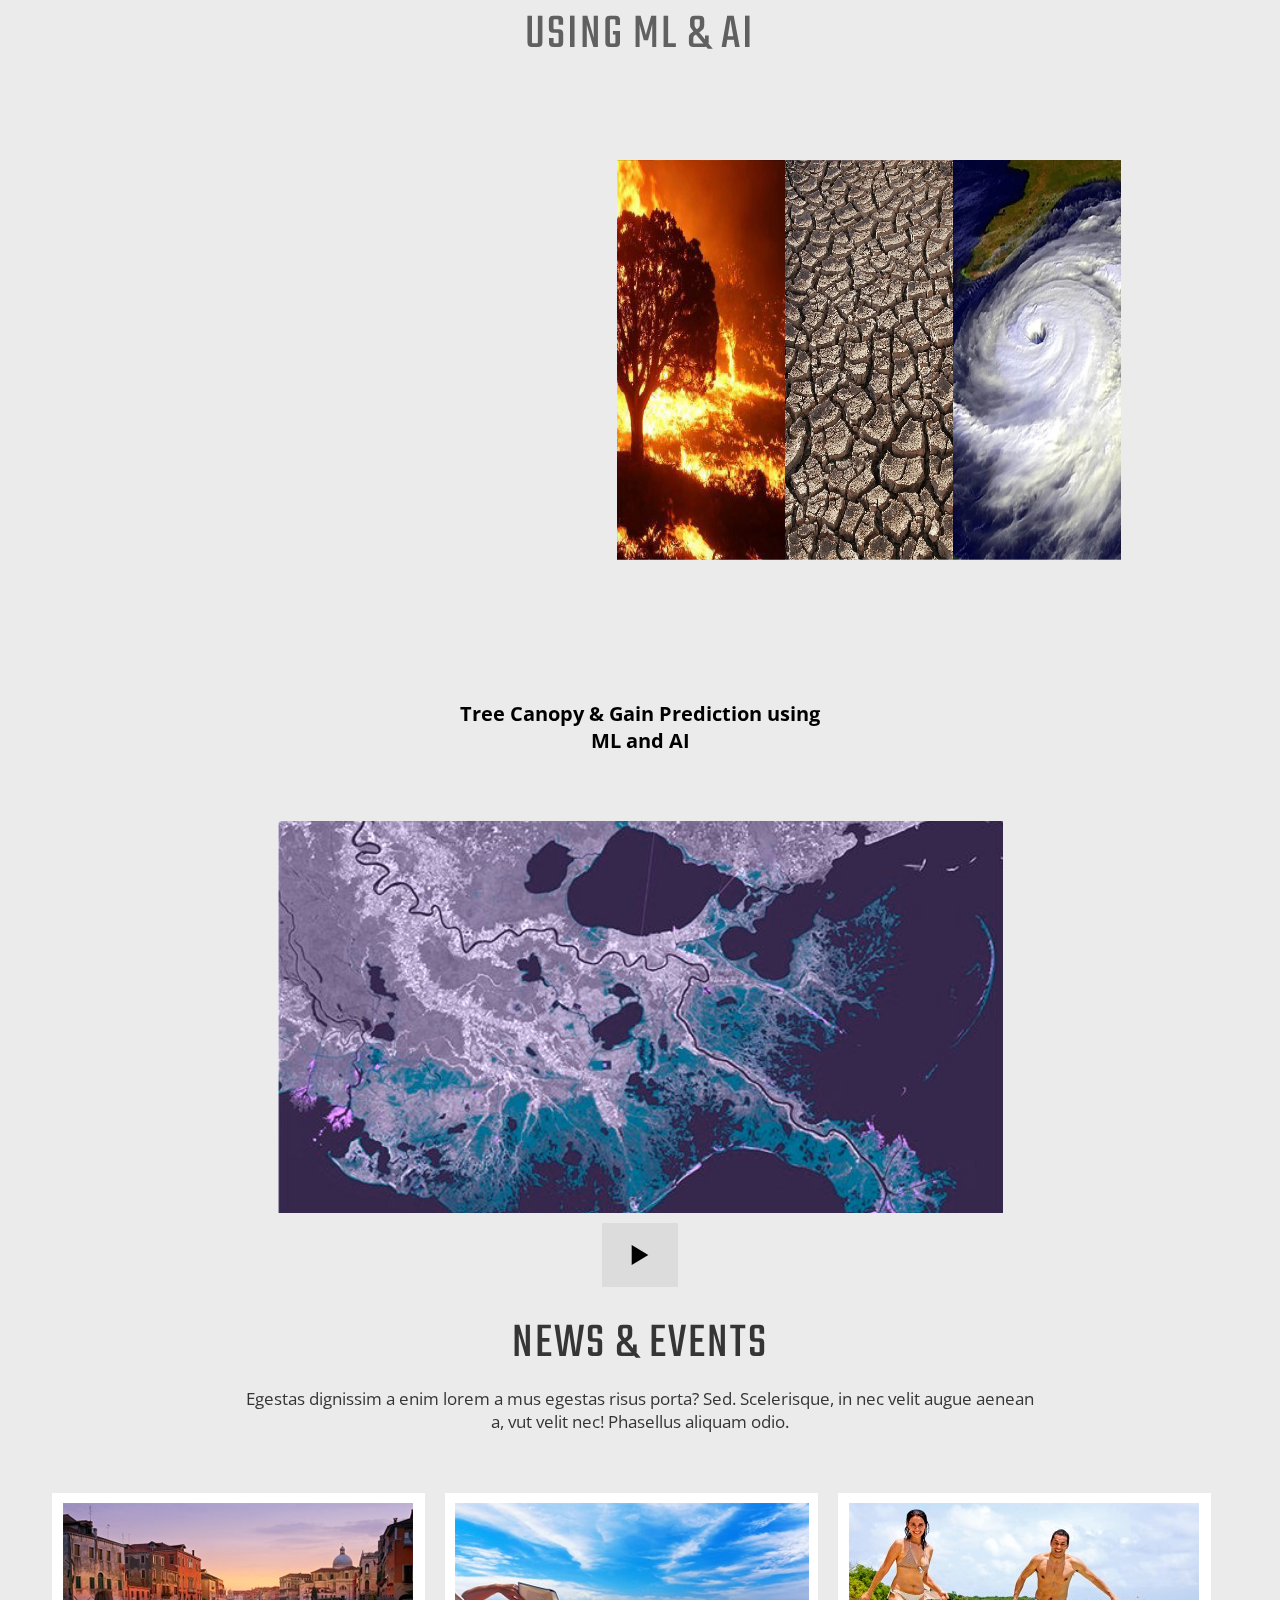
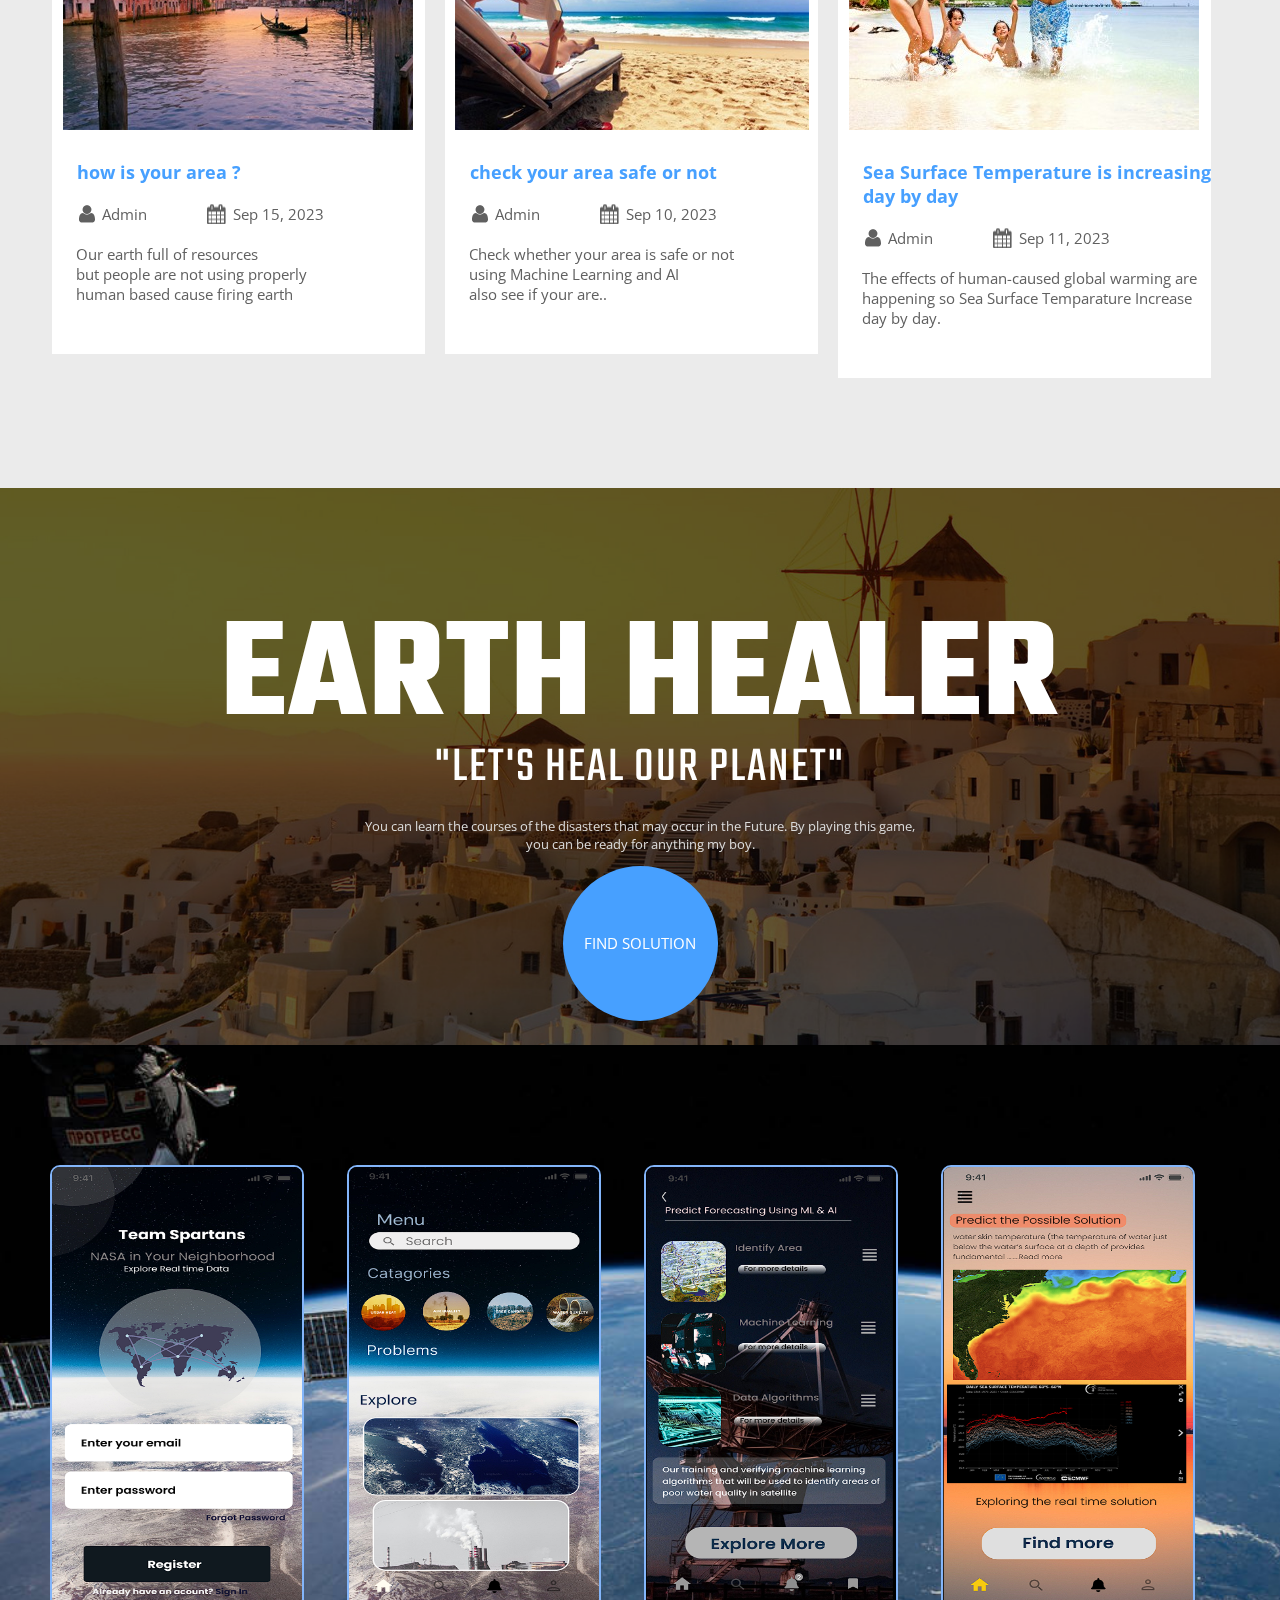
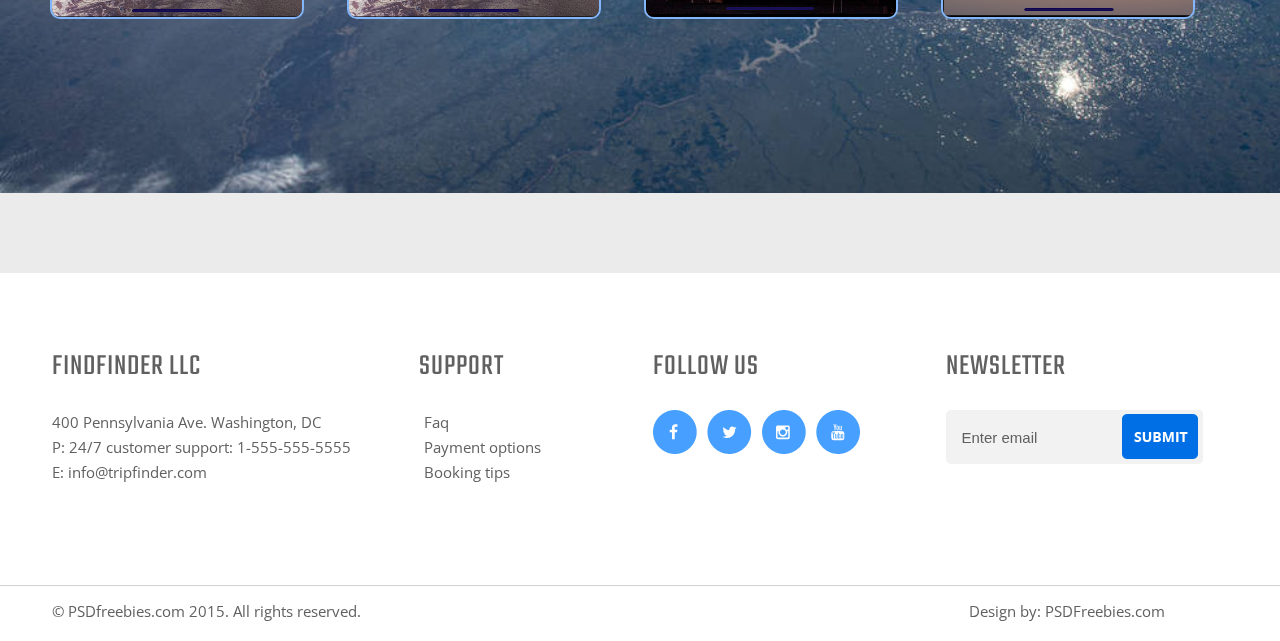
==== commit 1e5302ea: "done amost" ====
--- a/index.html
+++ b/index.html
@@ -1,3 +1,4 @@
+<<<<<<< HEAD
 <!DOCTYPE html
 	PUBLIC "-//W3C//DTD XHTML 1.0 Transitional//EN" "http://www.w3.org/TR/xhtml1/DTD/xhtml1-transitional.dtd">
 <html xmlns="http://www.w3.org/1999/xhtml">
@@ -126,45 +127,38 @@
 			  </video>
 			  <p>Harmful air pollution affects people and the environment and according to the World Health Organization, air pollution is responsible for about 7 million deaths worldwide each year.</p>
 		</div>
-
-		<h3>Delta-x airborne data's impact & forecast on earth science & climate <br />Using ML & AI</h3>
+		<div class="water-pollution">
+			<h3>When it Comes to Water, We Have to Think Global .</h3>
+			<img src="./images/WaterQuality.png" alt="">
+			<p class="first">With nearly 170 million residents, Bangladesh is one of the most densely populated nations in the world. Nearly half of its residents work on or live around farms, and rice crops are critical to feeding that population.
+
+				So when researchers from the University of Washington and Bangladesh’s Ministry of Agriculture joined forces to use data from NASA and its partners to help the country’s rice farmers, the potential benefit was substantial. Through their IRAS program, short for the Integrated Rice Advisory System, researchers from UW and Bangladesh use satellite data to deliver information to farmers about how much water they are using, how much they have, and how much their crops need.</p>
+				<div class="water-quality"><img src="./images/WaterQuality2.png" alt=""><p>Sea Surface Temperature Increse For Climate Change</p></div>
+				
+					<img class="water-quality-one" src="./images/WaterQuality3.png" alt="">
+					<p class="first">Sea surface temperature (SST) or water skin temperature (the temperature of water just below the water’s surface at a depth of 10-20 μm) provides fundamental information on the global climate system and is an essential parameter in weather prediction and atmospheric model simulations. SST also is a valuable parameter in evaluating the composition and biological activity in a water body.
+
+						Temperature affects the rates of metabolism and growth of aquatic organisms, regulates photosynthesis in phytoplankton, influences the solubility of oxygen in the water, and more. For example, marine phytoplankton bloom as cold upwelling waters bring iron and other nutrients from the seafloor.</p>
+		</div>
+
+
+
+		<h3>Air and water pollution impact forecast on earth science & climate <br />Using ML & AI</h3>
 
 		<ul class="trip-gallary">
-			<li class="gggg">
-
-				<iframe title="[ Population prediction of Lousiana ]" aria-label="Stacked Bars"
-					id="datawrapper-chart-emE2z" src="https://datawrapper.dwcdn.net/emE2z/1/" scrolling="no"
-					frameborder="0" style="width: 0; min-width: 100% !important; border: none;" height="585"></iframe>
-				<script type="text/javascript">!function () { "use strict"; window.addEventListener("message", (function (e) { if (void 0 !== e.data["datawrapper-height"]) { var t = document.querySelectorAll("iframe"); for (var a in e.data["datawrapper-height"]) for (var r = 0; r < t.length; r++) { if (t[r].contentWindow === e.source) t[r].style.height = e.data["datawrapper-height"][a] + "px" } } })) }();
-				</script>
-
-
-			</li>
 			<li class="gggg">
 				<iframe title="[ Sea level prediction of Louisiana ]" aria-label="Interactive area chart"
 					id="datawrapper-chart-McR4i" src="https://datawrapper.dwcdn.net/McR4i/4/" scrolling="no"
 					frameborder="0" style="width: 0; min-width: 100% !important; border: none;" height="400"></iframe>
 				<script type="text/javascript">!function () { "use strict"; window.addEventListener("message", (function (e) { if (void 0 !== e.data["datawrapper-height"]) { var t = document.querySelectorAll("iframe"); for (var a in e.data["datawrapper-height"]) for (var r = 0; r < t.length; r++) { if (t[r].contentWindow === e.source) t[r].style.height = e.data["datawrapper-height"][a] + "px" } } })) }();
 				</script>
-
-				<audio id="track">
-					<source src="https://drive.google.com/file/d/1MPGCuTdPO8IwUle7X4qj0adUTCN64v4h/view?usp=sharing"
-						type="audio/mpeg" />
-				</audio>
-
-				<div id="player-container">
-					<div id="play-pause" class="play">Play</div>
-				</div>
-
+				<img src="./images/climateChange.png" alt="">
 
 			</li>
-
-
-
 		</ul>
 
 		<div class="map-box">
-			<h2 class="p-tag">Land Loss and Gain Prediction in nearest area of Mississippi River Delta using ML and AI
+			<h2 class="p-tag">Tree Canopy & Gain Prediction using <br> ML and AI
 			</h2>
 
 
@@ -185,10 +179,6 @@
 
 
 		<!--end section-4-->
-
-		<div class="button-gt">
-			<a class="button" href="./aa.html">More about Delta reverse</a>
-		</div>
 		<!--start section-5-->
 		<div class="section-5">
 			<div class="news-panel">
@@ -198,21 +188,20 @@
 				<ul class="travel-lifestyle">
 					<li><a href="#"><img src="images/travel-1.png" alt="" /></a>
 						<h4><a href="#">how is your area ?</a></h4>
-						<div><a class="author" href="#">Admin</a><span>Sep 30, 2022</span></div>
+						<div><a class="author" href="#">Admin</a><span>Sep 15, 2023</span></div>
 						<p>Our earth full of resources<br />but people are not using properly<br />human based cause
 							firing earth </p>
 					</li>
 					<li><a href="#"><img src="images/travel-2.png" alt="" /></a>
 						<h4><a href="#">check your area safe or not</a></h4>
-						<div><a class="author" href="#">Admin</a><span>Sep 30, 2022</span></div>
+						<div><a class="author" href="#">Admin</a><span>Sep 10, 2023</span></div>
 						<p>Check whether your area is safe or not<br /> using Machine Learning and AI<br /> also see if
 							your are..</p>
 					</li>
 					<li><a href="#"><img src="images/travel-3.png" alt="" /></a>
-						<h4><a href="#">Landslide is increasing day by day</a></h4>
-						<div><a class="author" href="#">Admin</a><span>Sep 11, 2022</span></div>
-						<p>Every day various factors are going mad<br /> For this reasons landslide is increasing and
-							<br /> killing people</p>
+						<h4><a href="#">Sea Surface Temperature is increasing day by day</a></h4>
+						<div><a class="author" href="#">Admin</a><span>Sep 11, 2023</span></div>
+						<p>The effects of human-caused global warming are happening so Sea Surface Temparature Increase day by day.</p>
 					</li>
 				</ul>
 			</div>
@@ -222,14 +211,21 @@
 		<div class="section-6">
 			<img src="images/luxury-travel.png" alt="" />
 			<div class="luxury-travel">
-				<h2>Earth Hero</h2>
+				<h2>Earth Healer</h2>
 				<span>"Let's Heal Our Planet"</span>
-				<p class="g-tag">Playing this game you can learn the courses of the disasters that may occur in the
+				<p class="g-tag">You can learn the courses of the disasters that may occur in the
 					Future. By playing this game, <br /> you can be ready for anything my boy.</p>
-				<a class="btn-find-tours" href="#">Play</a>
+				<a class="btn-find-tours" href="#">Find Solution</a>
 			</div>
 		</div>
 		<!--end section-6-->
+
+		<div class="solution-image">
+			<img src="./images/ku.PNG" alt="">
+			<img src="./images/lu.PNG" alt="">
+			<img src="./images/noo.PNG" alt="">
+			<img src="./images/pp.PNG" alt="">
+		</div>
 		<!--start section-7-->
 		<div class="section-7">
 			<div class="footer">
--- a/styles/style.css
+++ b/styles/style.css
@@ -298,11 +298,37 @@
 }
 .air-pollution {
   display: flex;
+  padding-bottom: 40px;
 }
 .air-pollution p {
   margin: 30px;
   font-size: 20px;
   margin-top: 100px;
+}
+.water-pollution{
+  border-top: 2px solid black;
+}
+.water-pollution img {
+  margin: 50px 150px 00px 150px;
+}
+.water-pollution .first {
+  margin: 20px 90px 00px 100px;
+  font-weight: bold;
+}
+.water-quality {
+  display: flex;
+}
+.water-quality p {
+  font-size: 40px;
+  margin-top: 100px;
+  font-weight: bolder;
+}
+.water-quality-one{
+  height: 500px;
+  width: 1000px;
+}
+.water-quality-one p {
+  margin: 40px ;
 }
 .section-2 {
   width: 100%;
@@ -512,9 +538,14 @@
 }
 .gggg {
   height: 500px;
+  display: flex;
+}
+.gggg img {
+  height: 400px;
+  width: 700px;
+  margin-left: 50px;
 }
 .map-box {
-  margin-top: 50px;
   display: flex;
   flex-direction: column;
   justify-content: center;
@@ -774,6 +805,20 @@
 .section-7 {
   width: 100%;
   background: #ffffff;
+}
+.solution-image{
+  background: url(../images/Nasa.jpg) no-repeat 100% ;
+  background-size: cover;
+  padding-left: 30px;
+  padding-bottom: 150px;
+  padding-top: 100px;
+}
+.solution-image img {
+  margin: 20px;
+  height: 450px;
+  width: 250px;
+  border: 2px solid #83b5fa;
+  border-radius: 10px;
 }
 .footer {
   width: 1177px;
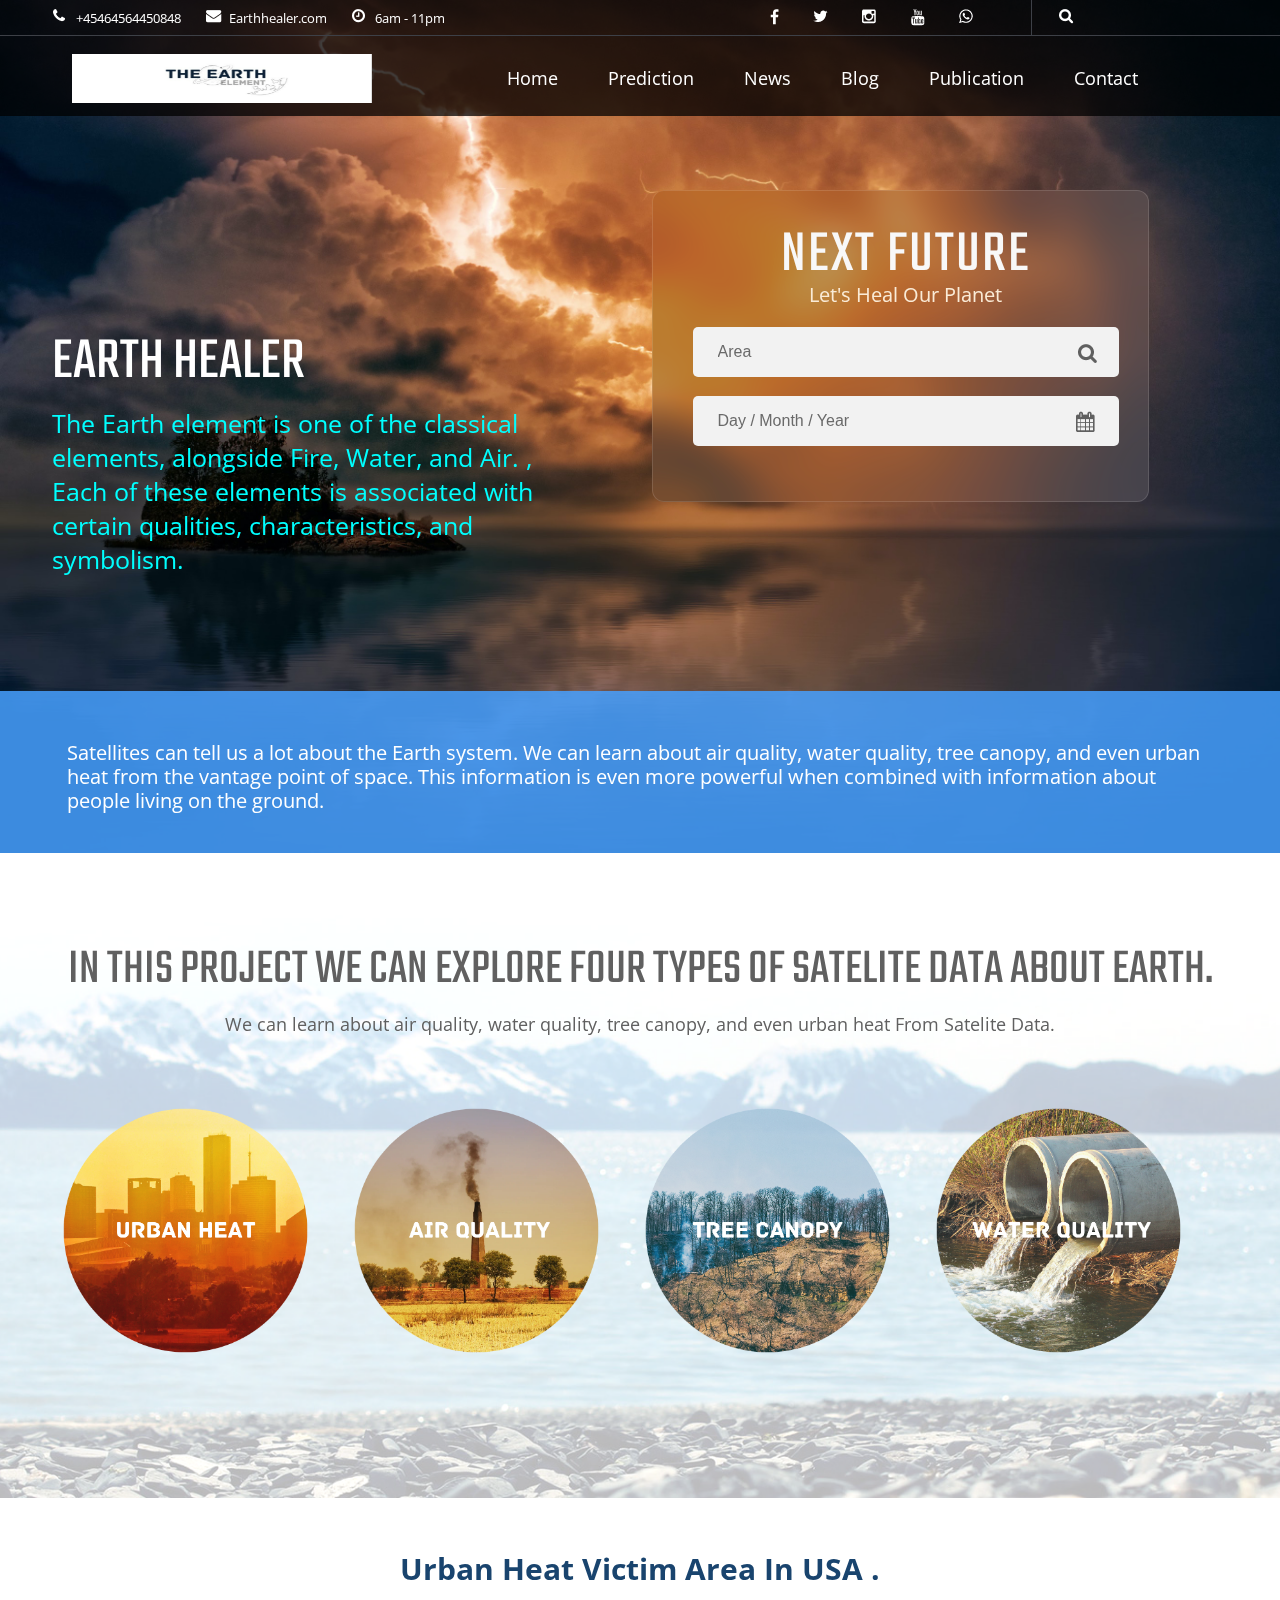
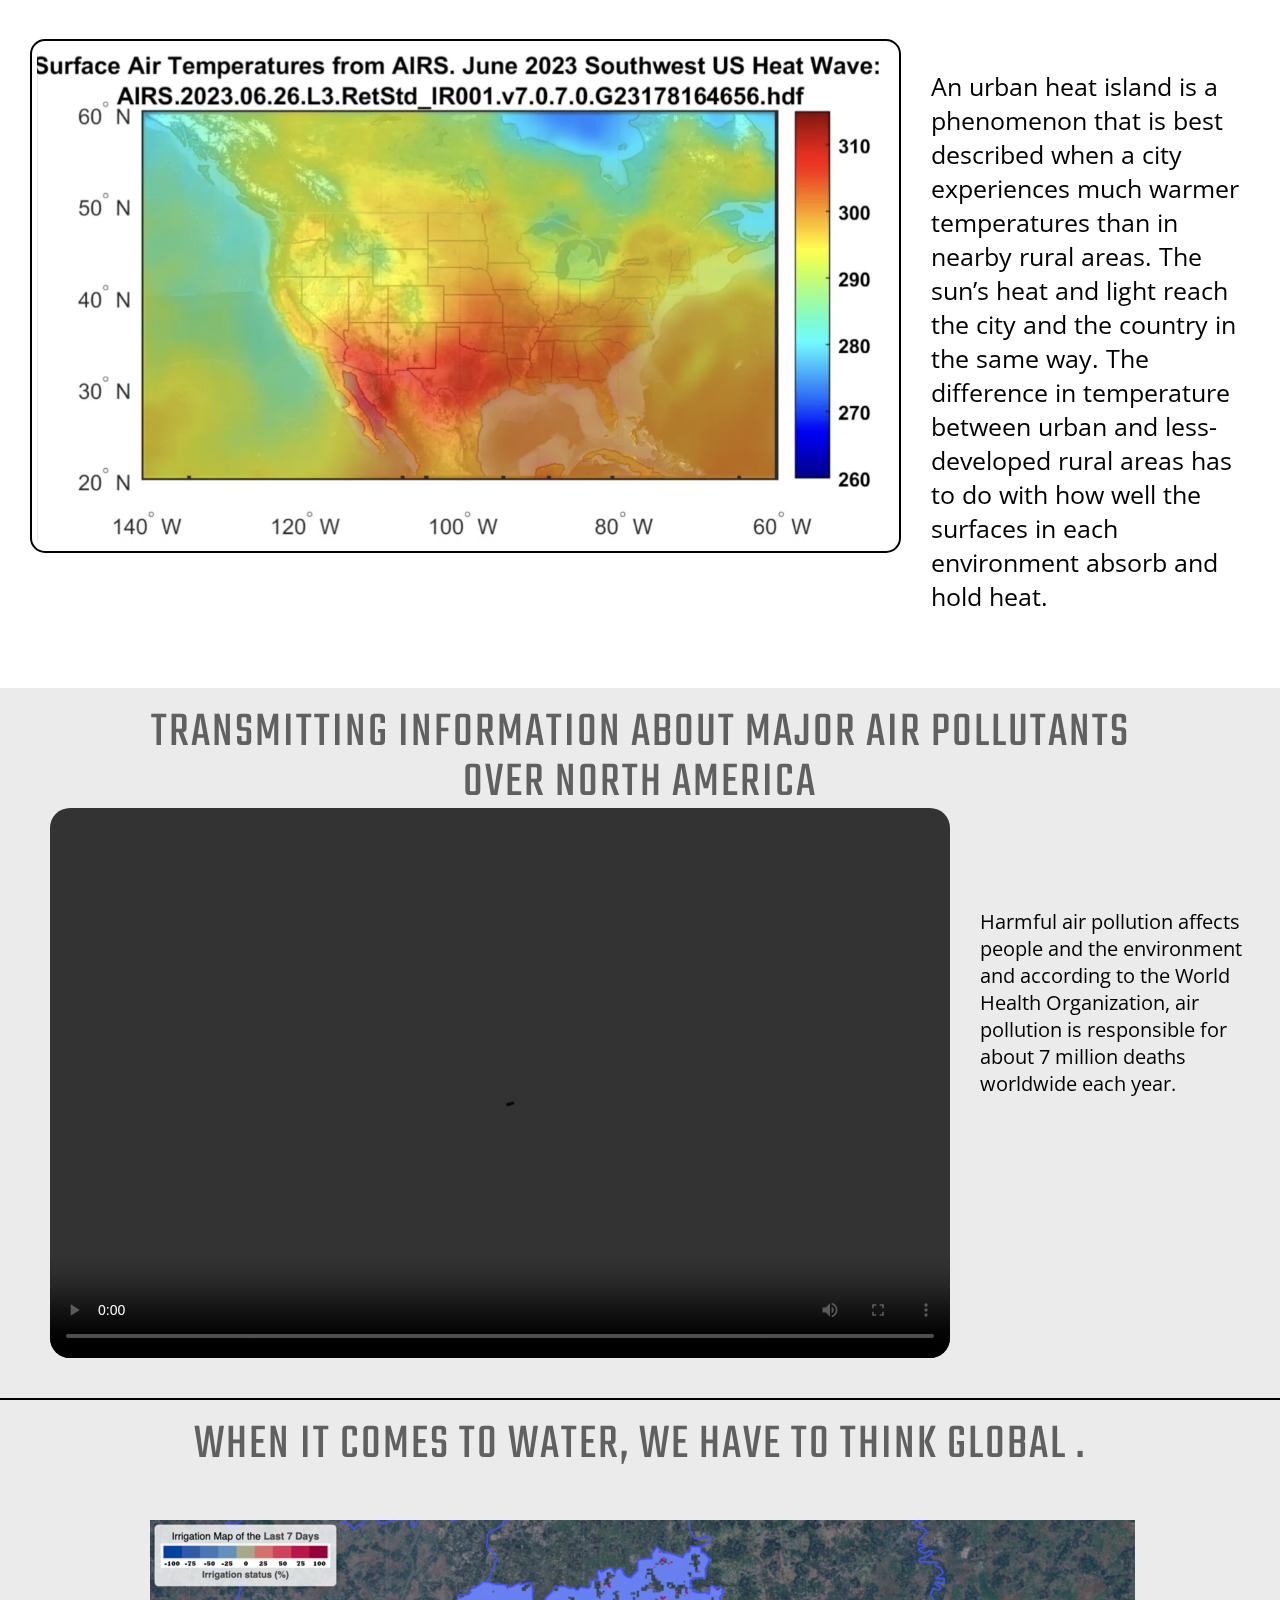
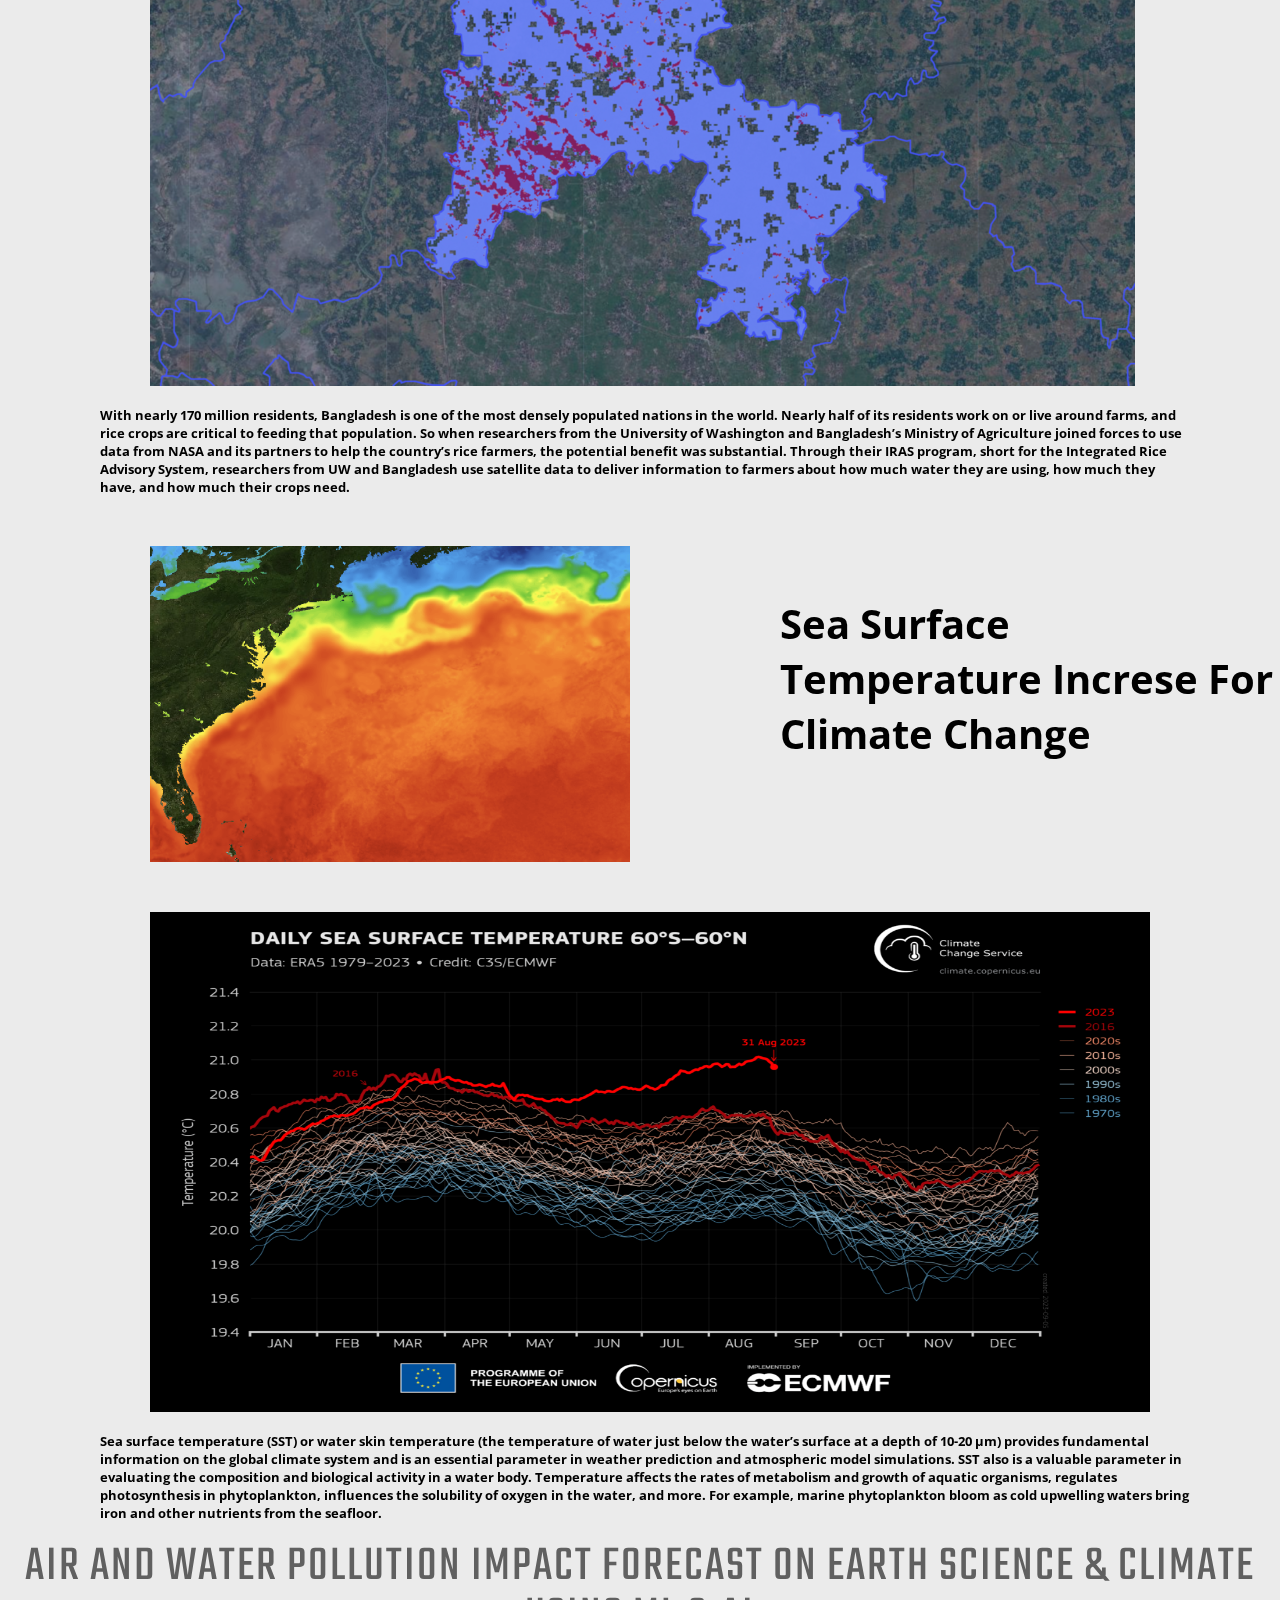
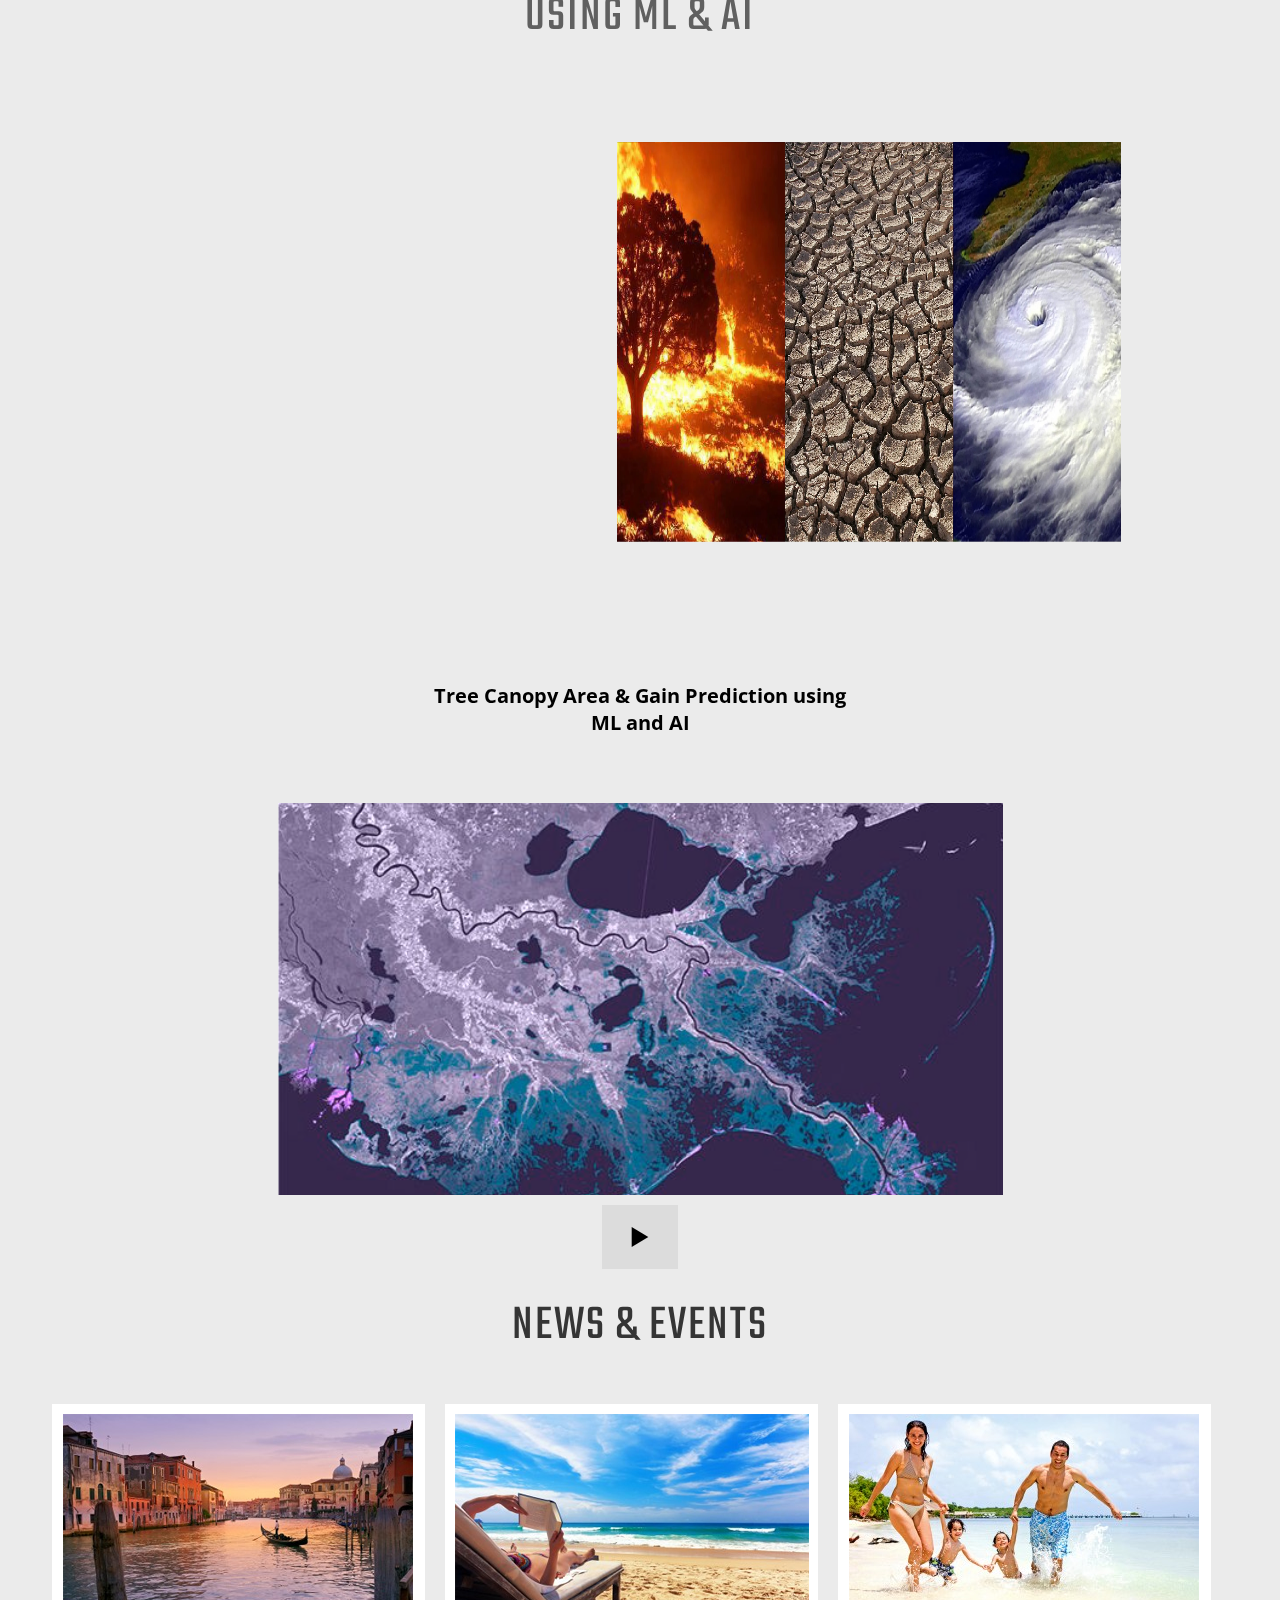
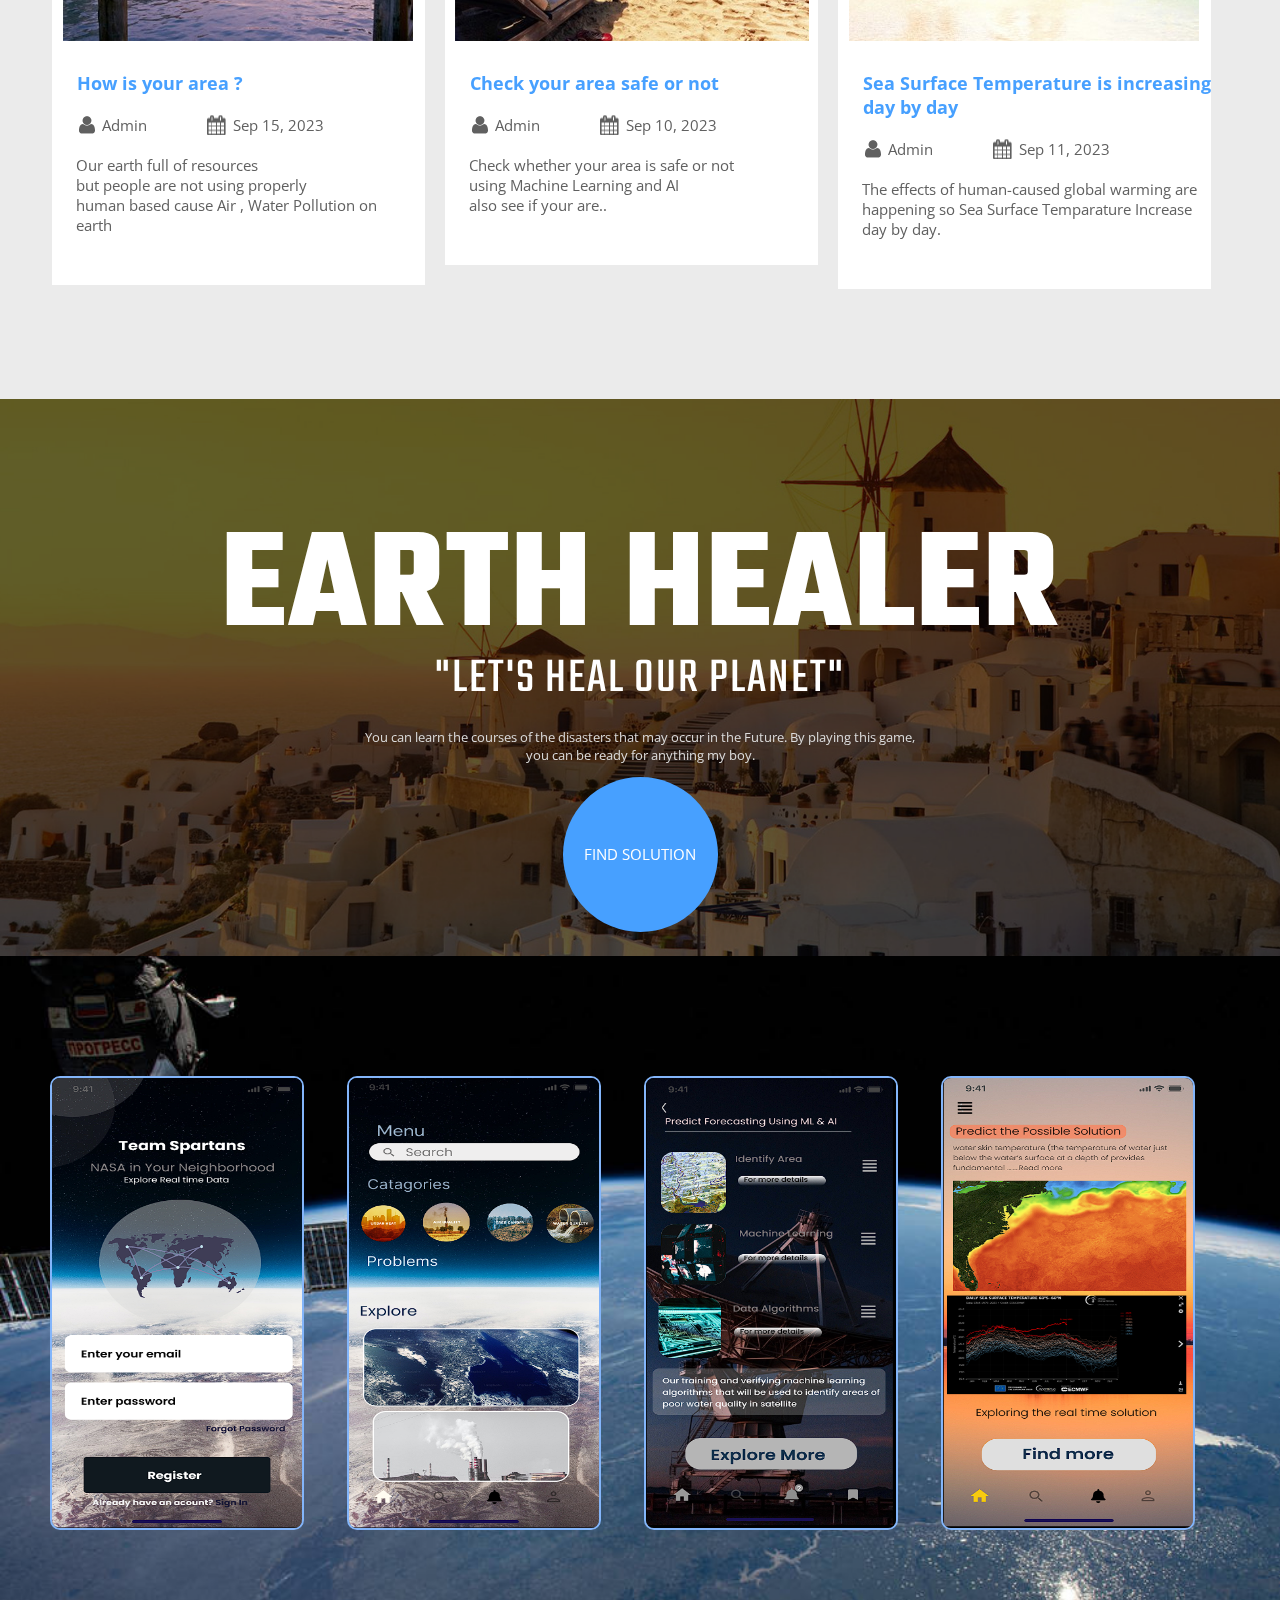
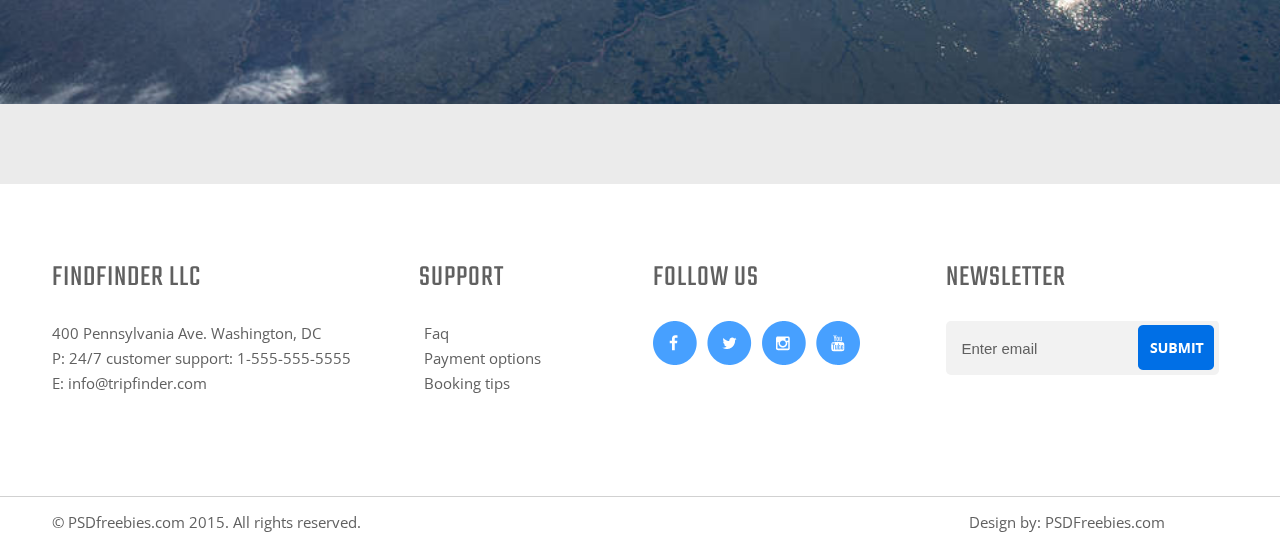
==== commit d8d0c62d: "Merge pull request #2 from SHUV000/patch-2" ====
--- a/index.html
+++ b/index.html
@@ -1,4 +1,3 @@
-<<<<<<< HEAD
 <!DOCTYPE html
 	PUBLIC "-//W3C//DTD XHTML 1.0 Transitional//EN" "http://www.w3.org/TR/xhtml1/DTD/xhtml1-transitional.dtd">
 <html xmlns="http://www.w3.org/1999/xhtml">
@@ -24,7 +23,7 @@
 					<div class="header-left">
 						<ul class="left-item">
 							<li class="style-1"><a href="#">+45464564450848</a></li>
-							<li class="style-2"><a href="#">Normandy.com</a></li>
+							<li class="style-2"><a href="#">Earthhealer.com</a></li>
 							<li class="style-3">
 								<p>6am - 11pm</p>
 							</li>
@@ -66,7 +65,7 @@
 
 		<div class="banner-area">
 			<div class="banner-left">
-				<h2 style="color: rgb(255, 255, 255);"> The Earth <span style="color: #0D2237;">Element</span></h2>
+				<h2 style="color: rgb(255, 255, 255);"> EARTH Healer</span></h2>
 				<p style="color:aqua;"> The Earth element is one of the classical elements, alongside Fire, Water, and
 					Air. ,<br />Each of these elements is associated with certain qualities, characteristics, and
 					symbolism.</p>
@@ -158,7 +157,7 @@
 		</ul>
 
 		<div class="map-box">
-			<h2 class="p-tag">Tree Canopy & Gain Prediction using <br> ML and AI
+			<h2 class="p-tag">Tree Canopy Area & Gain Prediction using <br> ML and AI
 			</h2>
 
 
@@ -183,17 +182,17 @@
 		<div class="section-5">
 			<div class="news-panel">
 				<h3>News &amp Events</h3>
-				<p>Egestas dignissim a enim lorem a mus egestas risus porta? Sed. Scelerisque, in nec velit augue
-					aenean<br /> a, vut velit nec! Phasellus aliquam odio. </p>
+				<!-- <p>Egestas dignissim a enim lorem a mus egestas risus porta? Sed. Scelerisque, in nec velit augue -->
+					<!-- aenean<br /> a, vut velit nec! Phasellus aliquam odio. </p> -->
 				<ul class="travel-lifestyle">
 					<li><a href="#"><img src="images/travel-1.png" alt="" /></a>
-						<h4><a href="#">how is your area ?</a></h4>
+						<h4><a href="#">How is your area ?</a></h4>
 						<div><a class="author" href="#">Admin</a><span>Sep 15, 2023</span></div>
 						<p>Our earth full of resources<br />but people are not using properly<br />human based cause
-							firing earth </p>
+							Air , Water Pollution on <br> earth </p>
 					</li>
 					<li><a href="#"><img src="images/travel-2.png" alt="" /></a>
-						<h4><a href="#">check your area safe or not</a></h4>
+						<h4><a href="#">Check your area safe or not</a></h4>
 						<div><a class="author" href="#">Admin</a><span>Sep 10, 2023</span></div>
 						<p>Check whether your area is safe or not<br /> using Machine Learning and AI<br /> also see if
 							your are..</p>
@@ -276,4 +275,4 @@
 		<script src="script.js"></script>
 </body>
 
-</html>+</html>
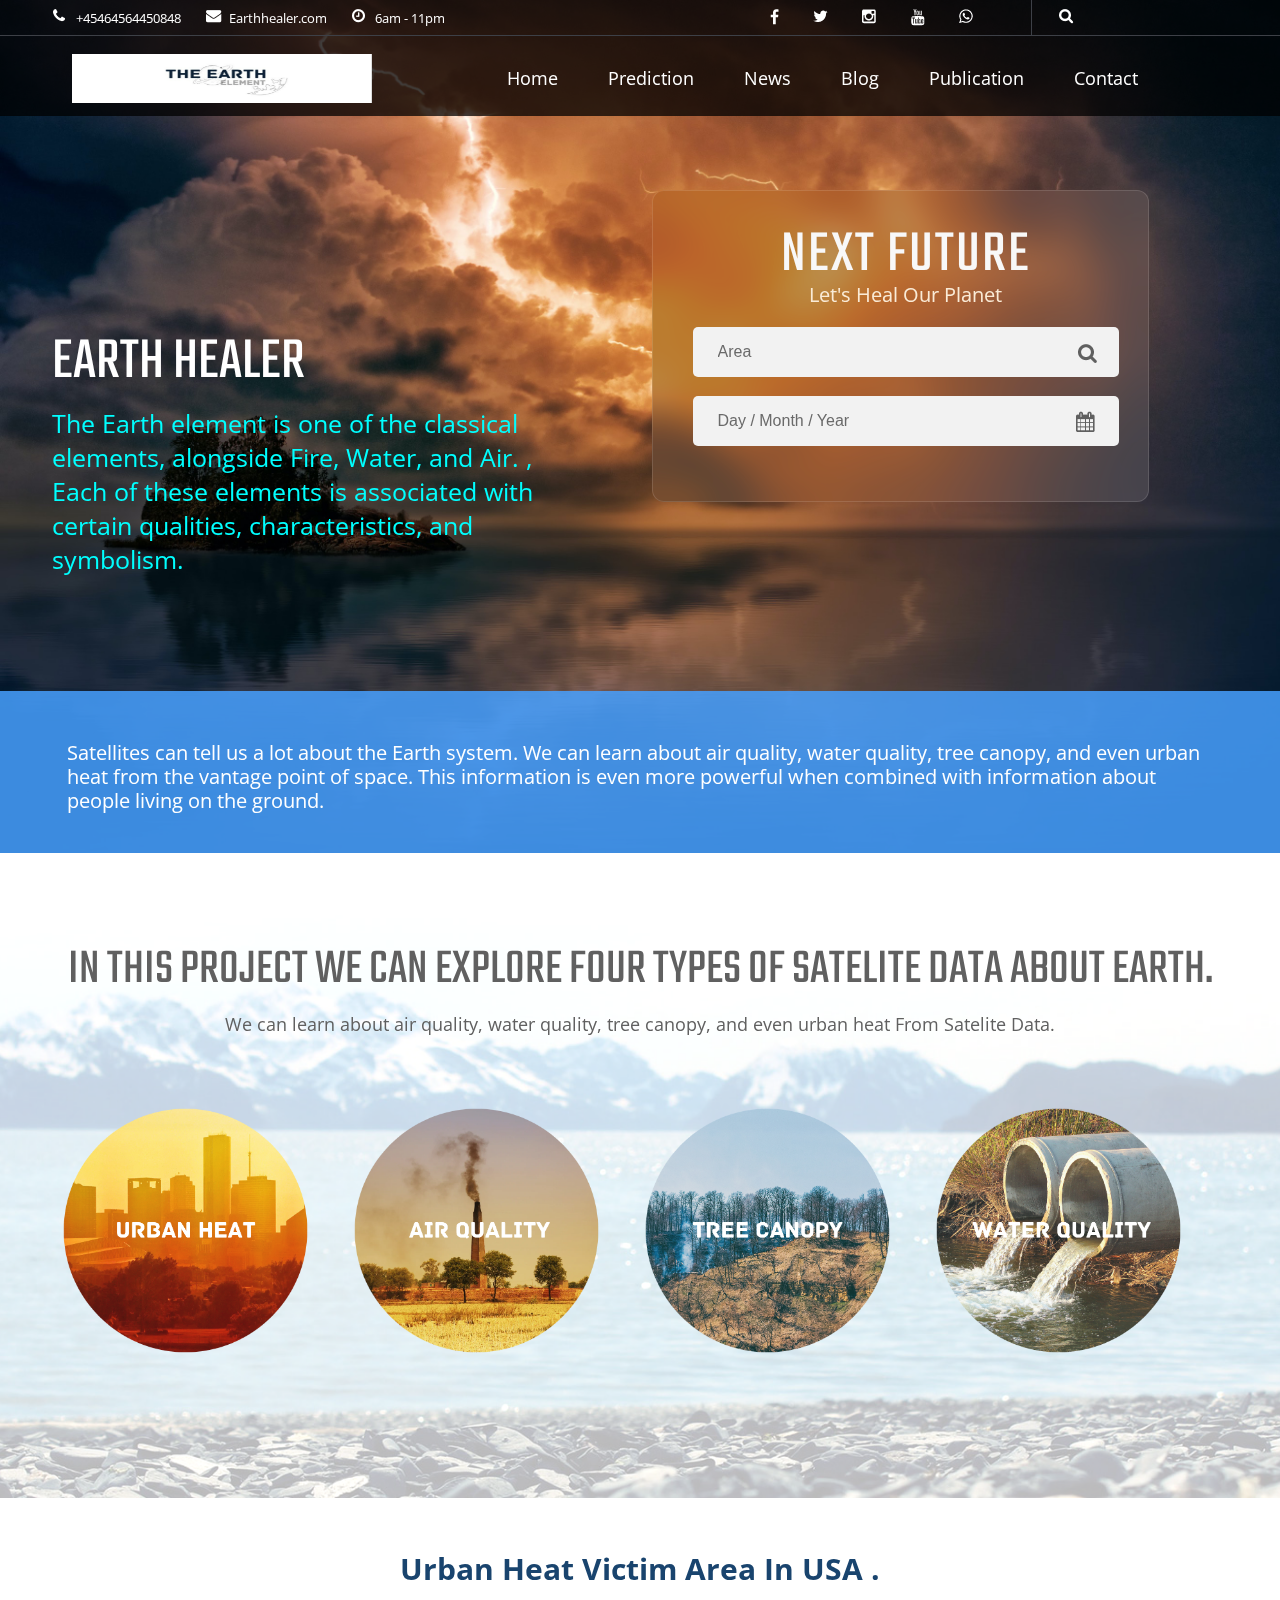
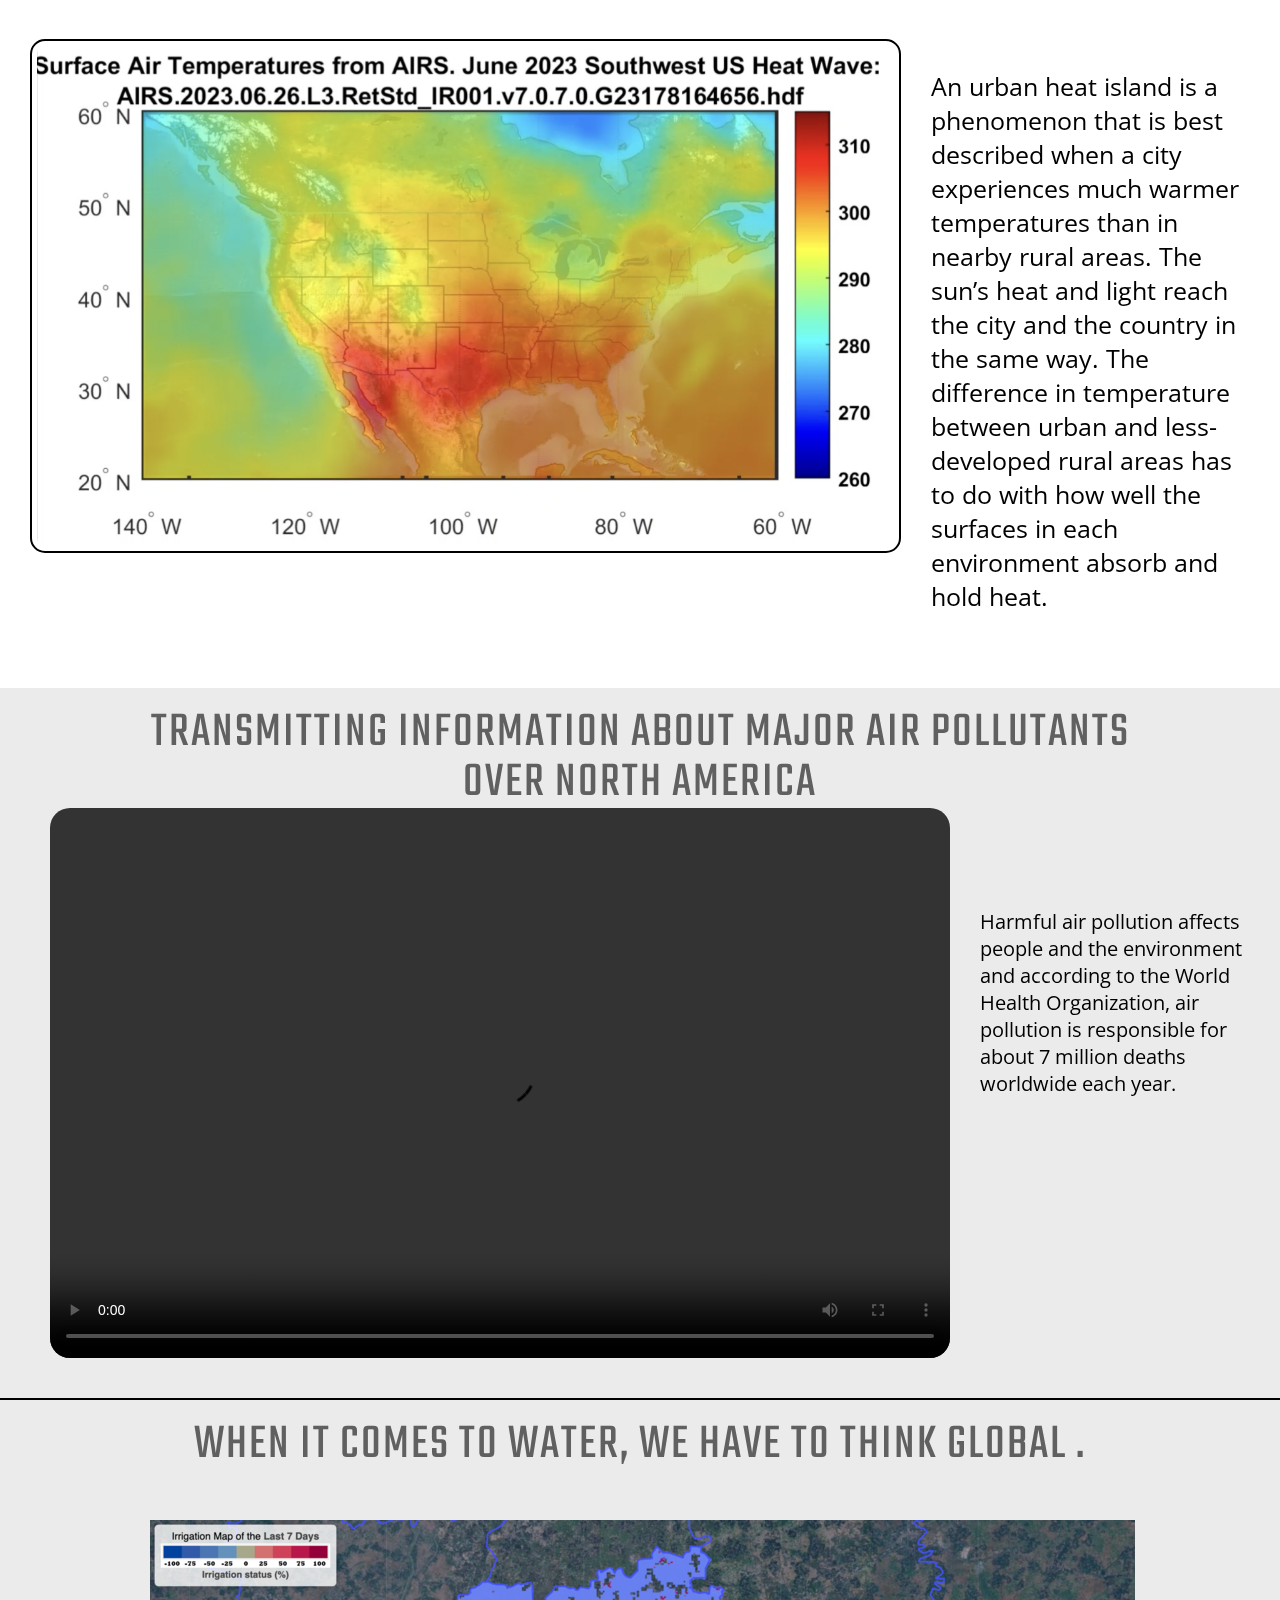
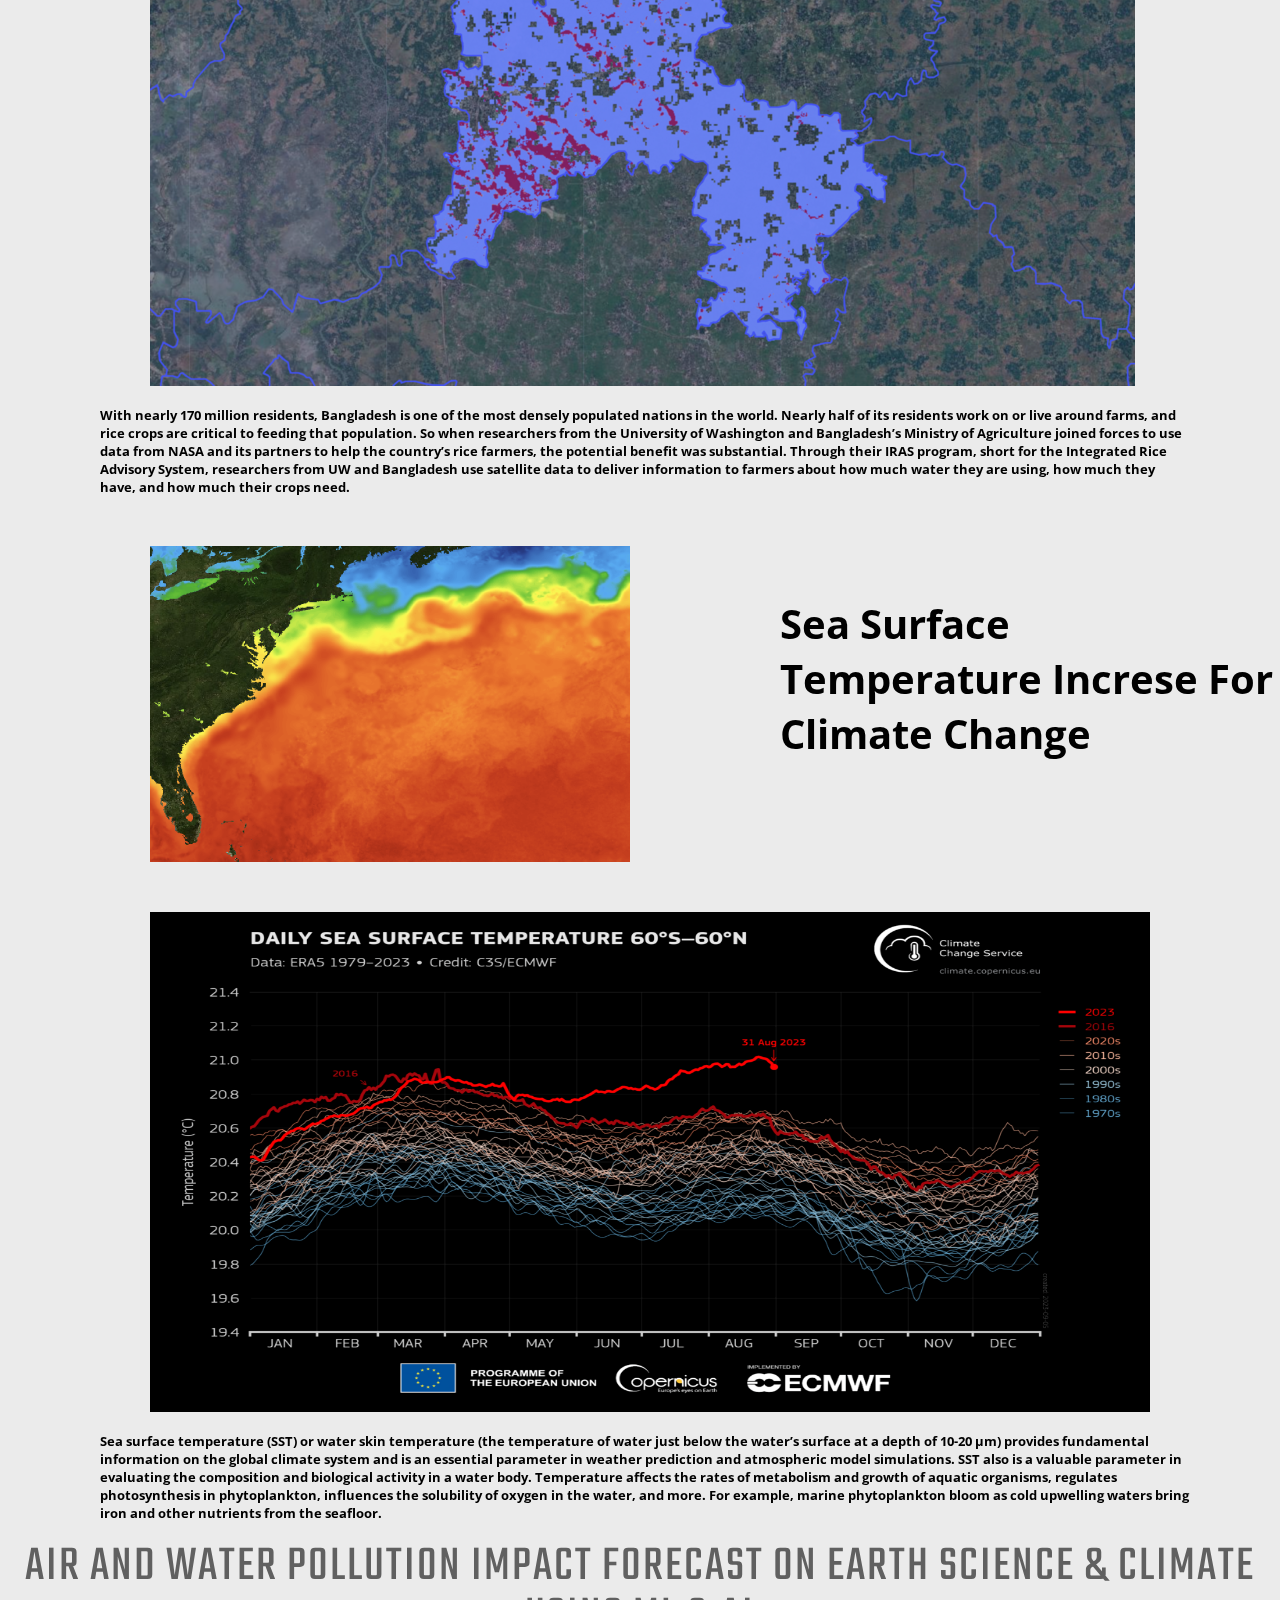
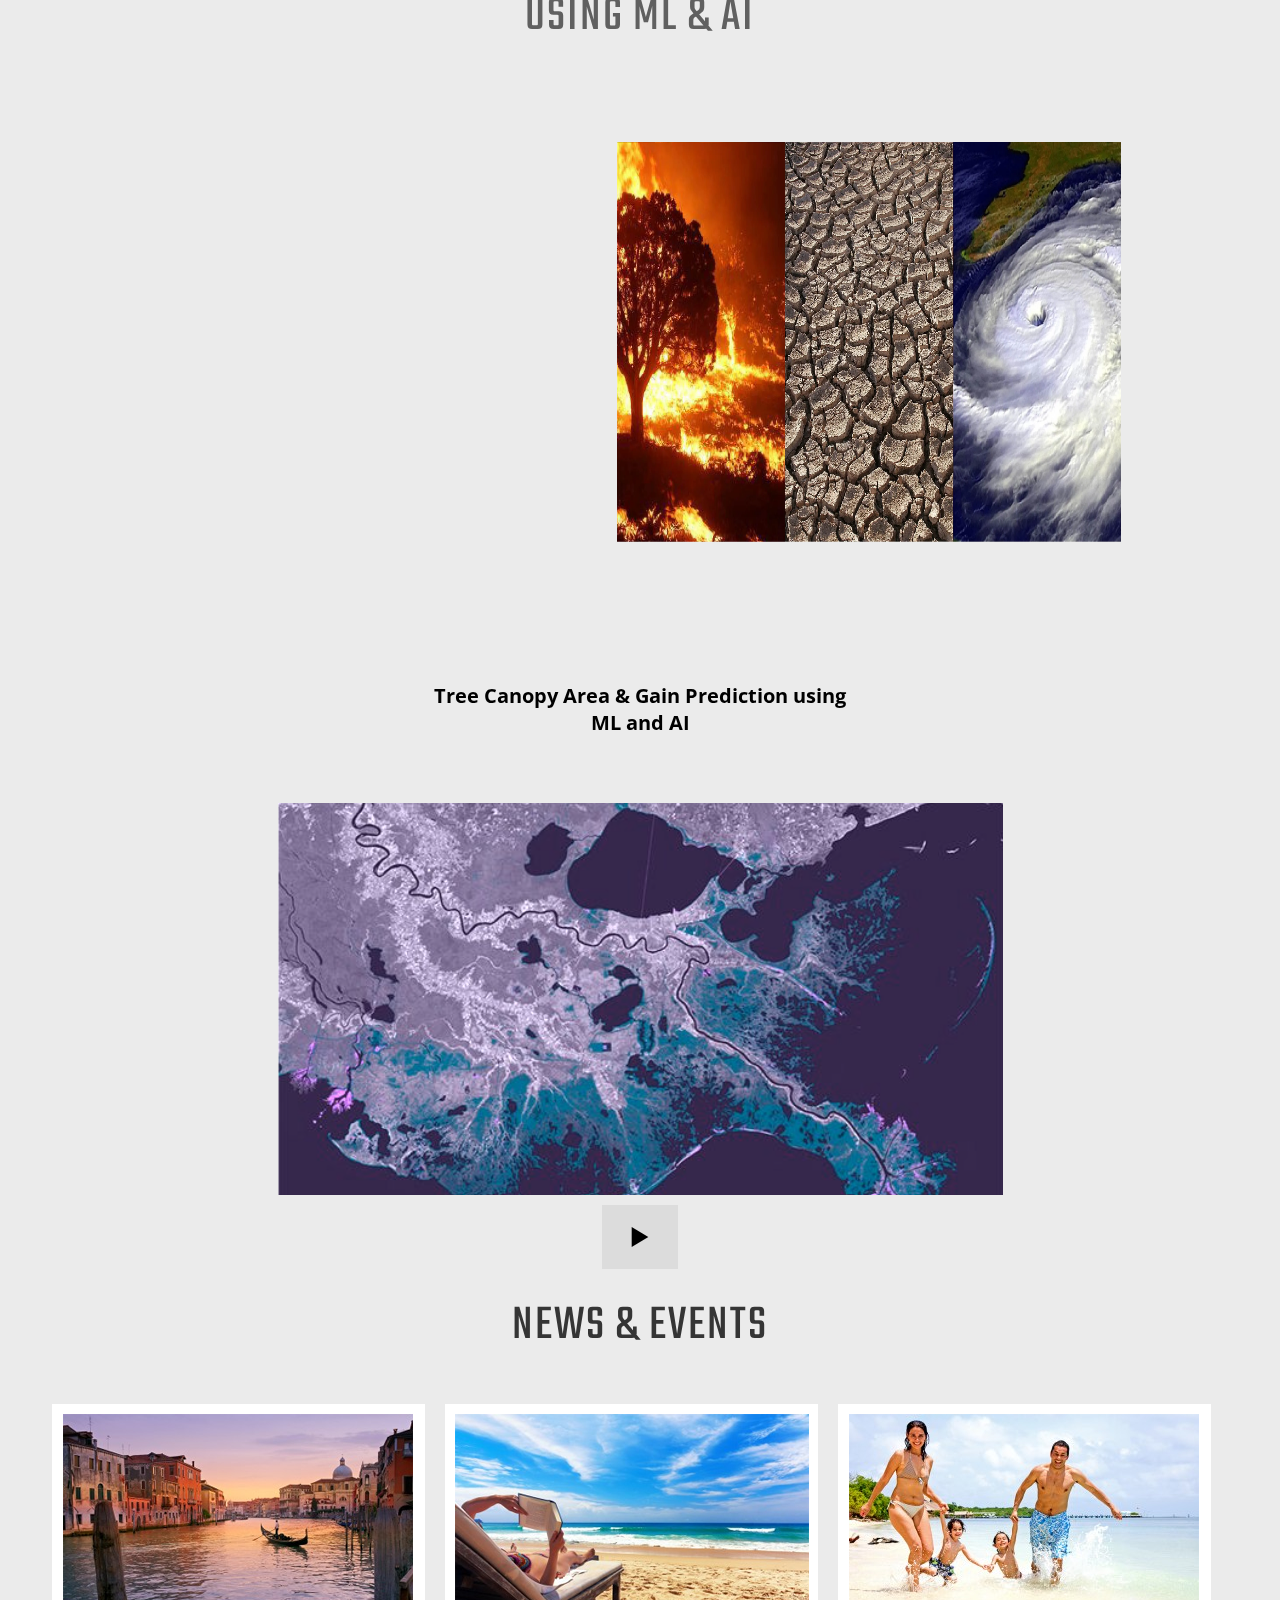
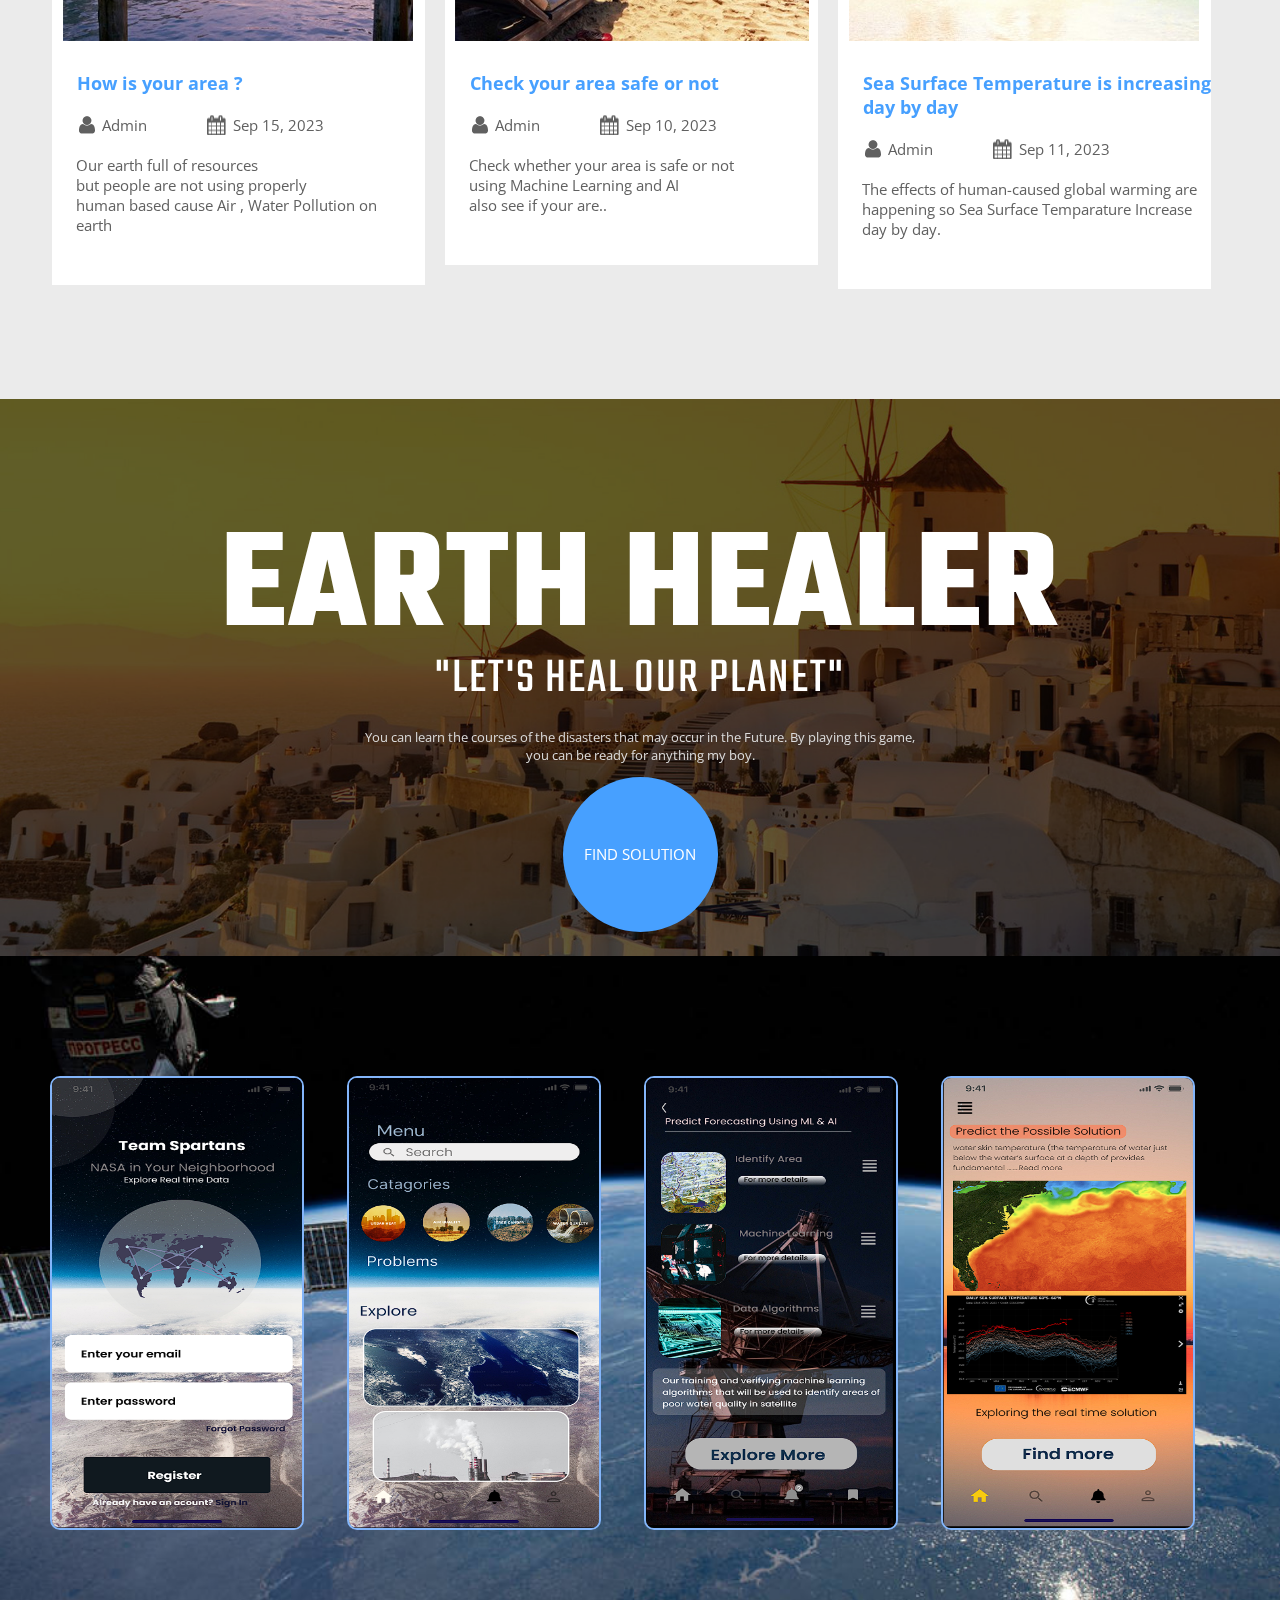
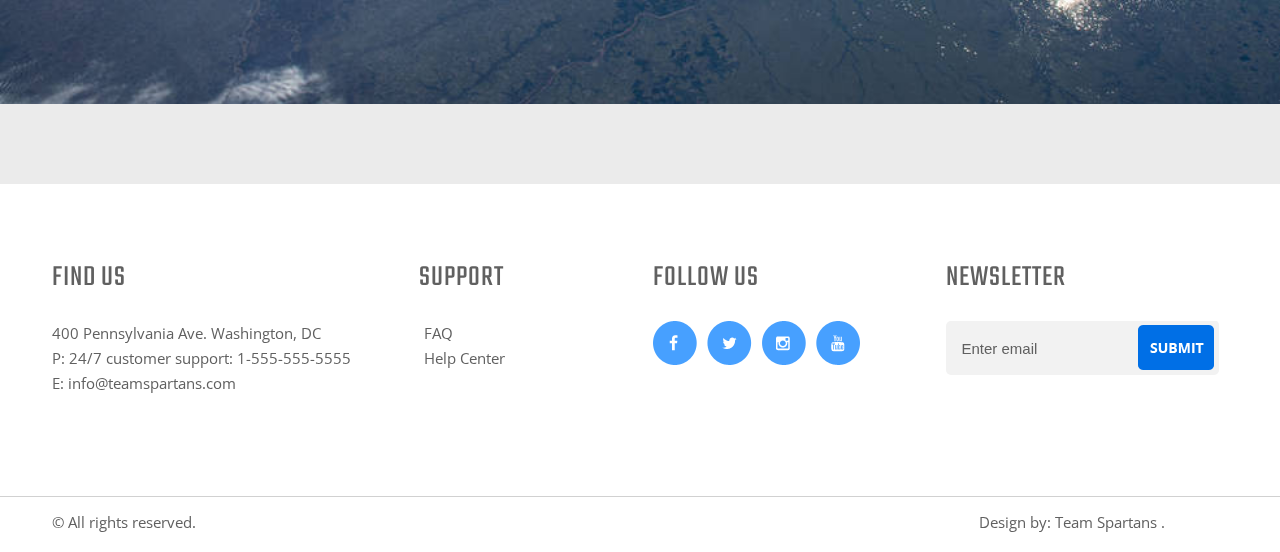
==== commit 24992212: "99%" ====
--- a/index.html
+++ b/index.html
@@ -229,16 +229,16 @@
 		<div class="section-7">
 			<div class="footer">
 				<div class="footer-col-1">
-					<h4>Findfinder LLC</h4>
+					<h4>Find Us </h4>
 					<p>400 Pennsylvania Ave. Washington, DC<br />
-						P: 24/7 customer support: 1-555-555-5555<br /></p><a href="#">E: info@tripfinder.com</a>
+						P: 24/7 customer support: 1-555-555-5555<br /></p><a href="#">E: info@teamspartans.com</a>
 				</div>
 				<div class="footer-col-2">
 					<h4>SUPPORT</h4>
 					<ul>
-						<li><a href="#">Faq</a></li>
-						<li><a href="#">Payment options</a></li>
-						<li><a href="#">Booking tips</a></li>
+						<li><a href="#">FAQ</a></li>
+						<li><a href="#">Help Center</a></li>
+						<li><a href="#"></a></li>
 					</ul>
 				</div>
 				<div class="footer-col-3">
@@ -263,10 +263,10 @@
 		<!--start section-8-->
 		<div class="section-8">
 			<div class="footer-bottom">
-				<p>© PSDfreebies.com 2015. All rights reserved.</p>
+				<p>© All rights reserved.</p>
 				<div class="design">
 					<span>Design by: </span>
-					<a href="#"> PSDFreebies.com</a>
+					<a href="#">Team Spartans .</a>
 				</div>
 			</div>
 		</div>
@@ -275,4 +275,4 @@
 		<script src="script.js"></script>
 </body>
 
-</html>
+</html>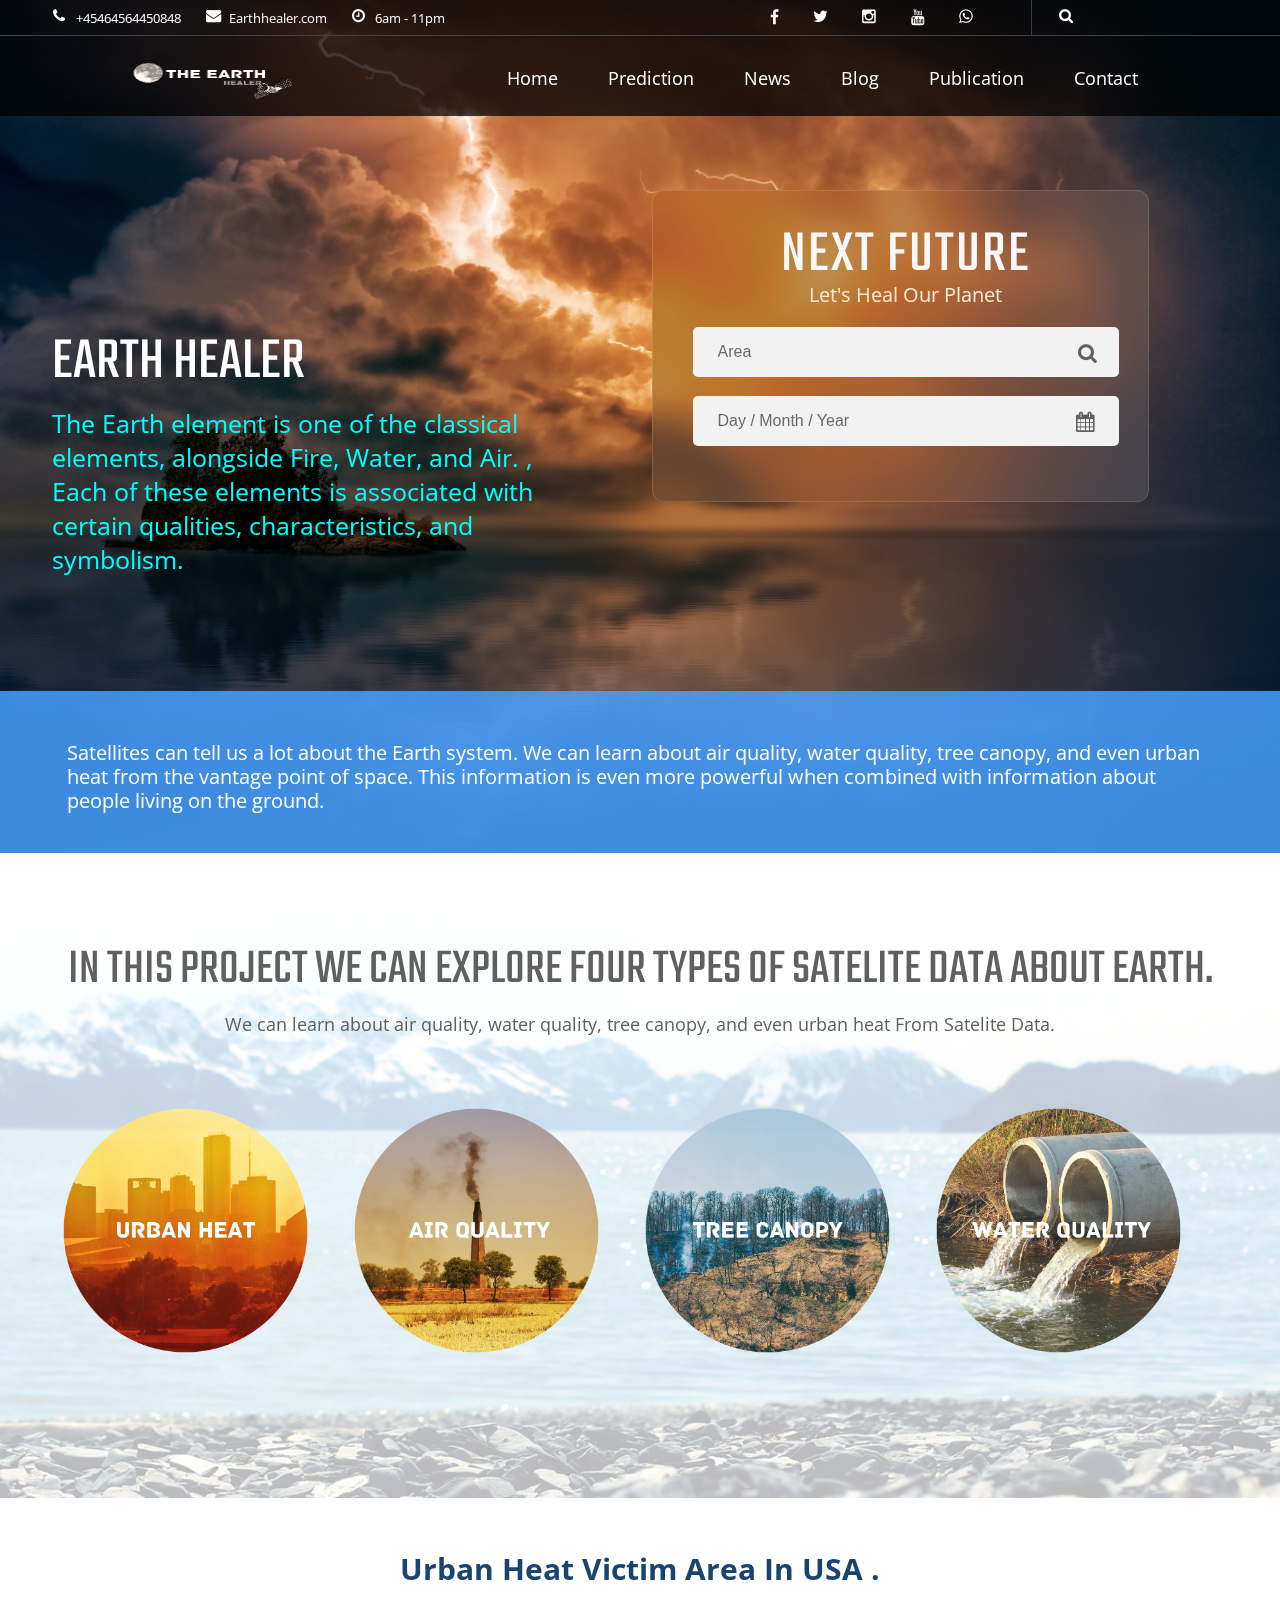
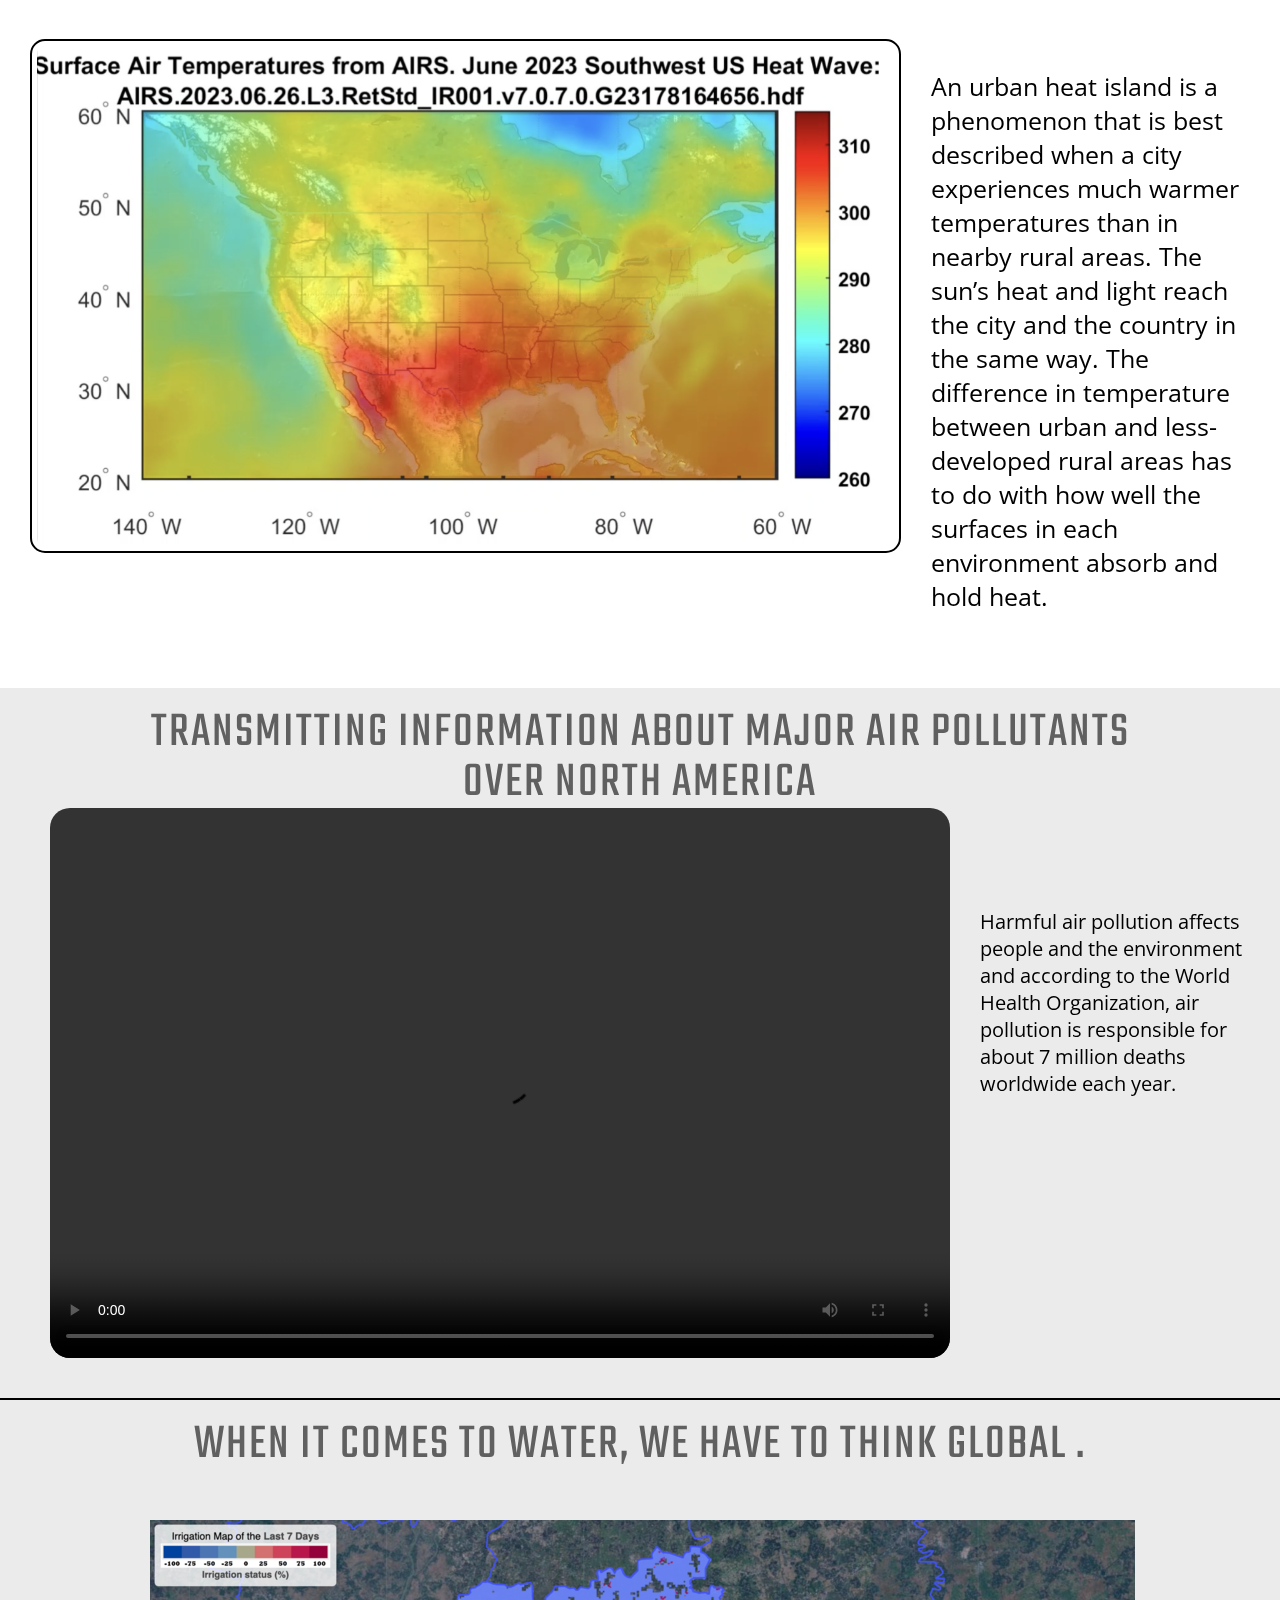
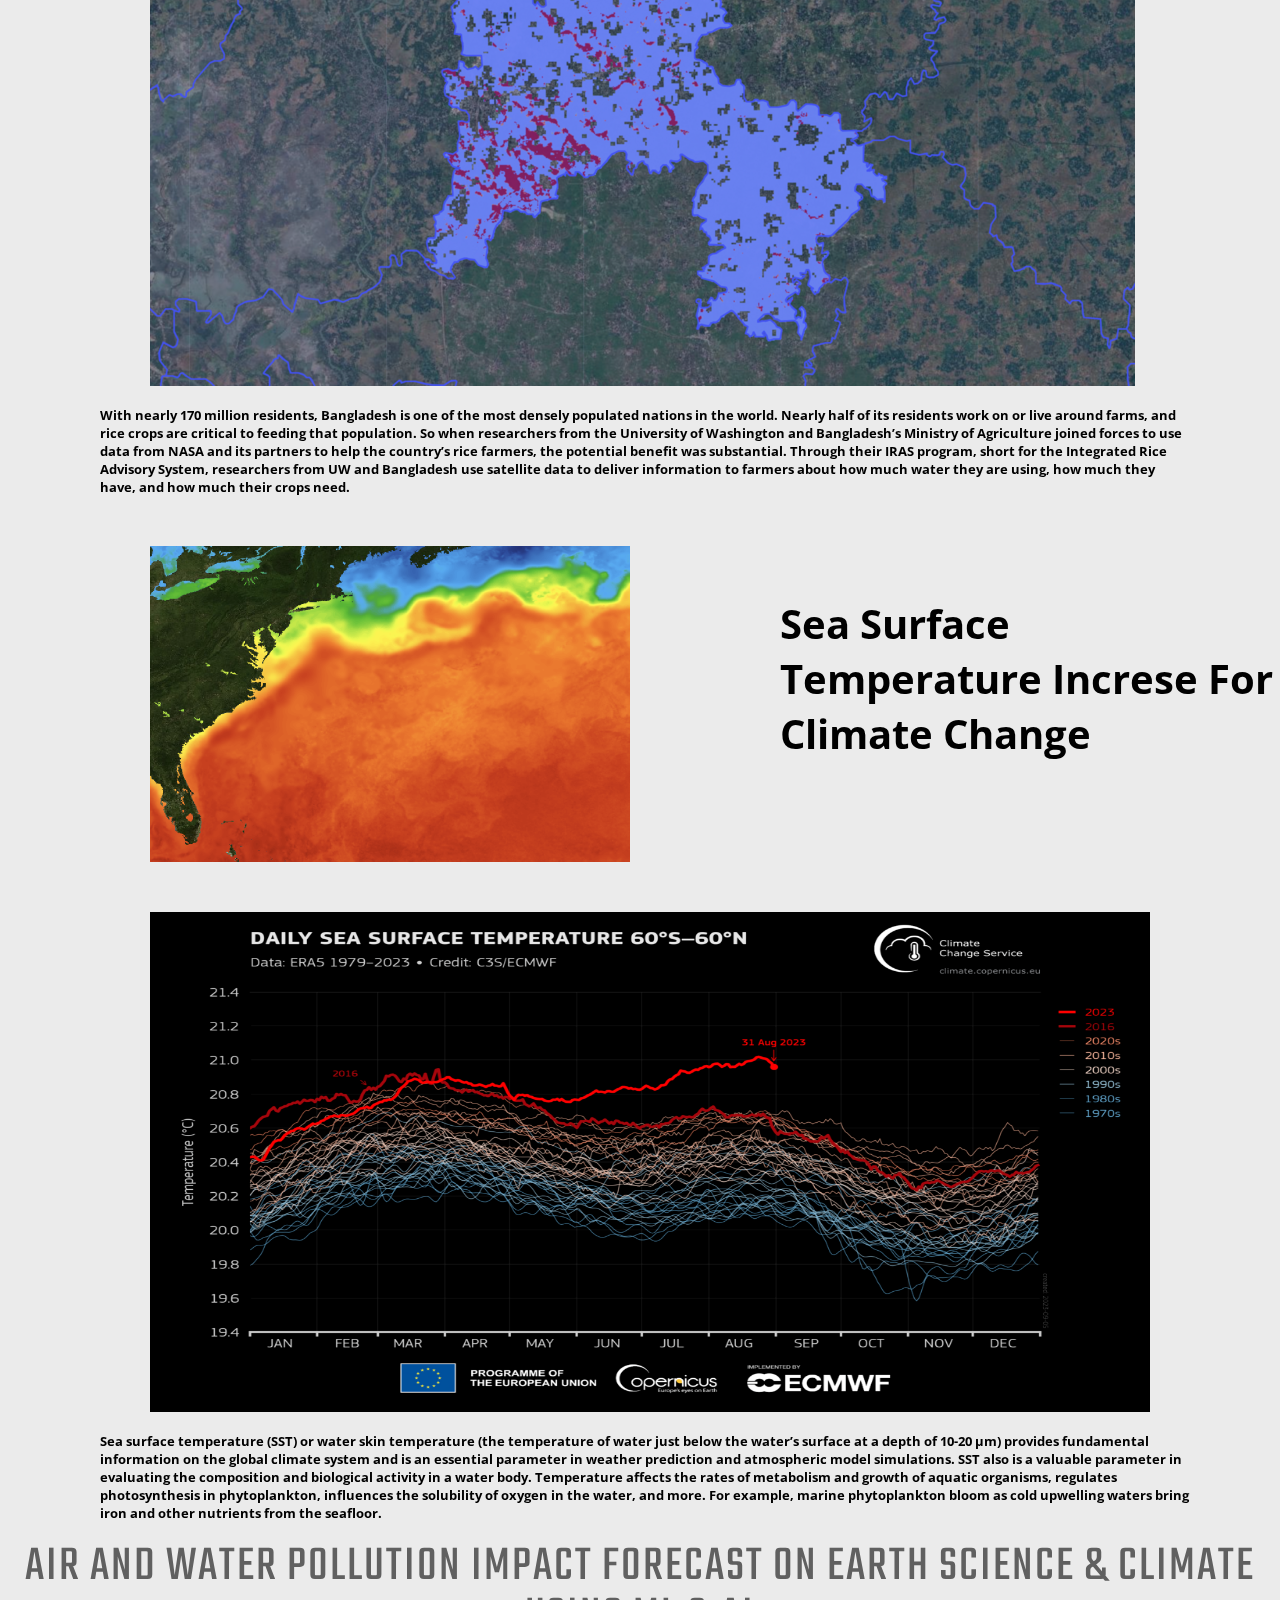
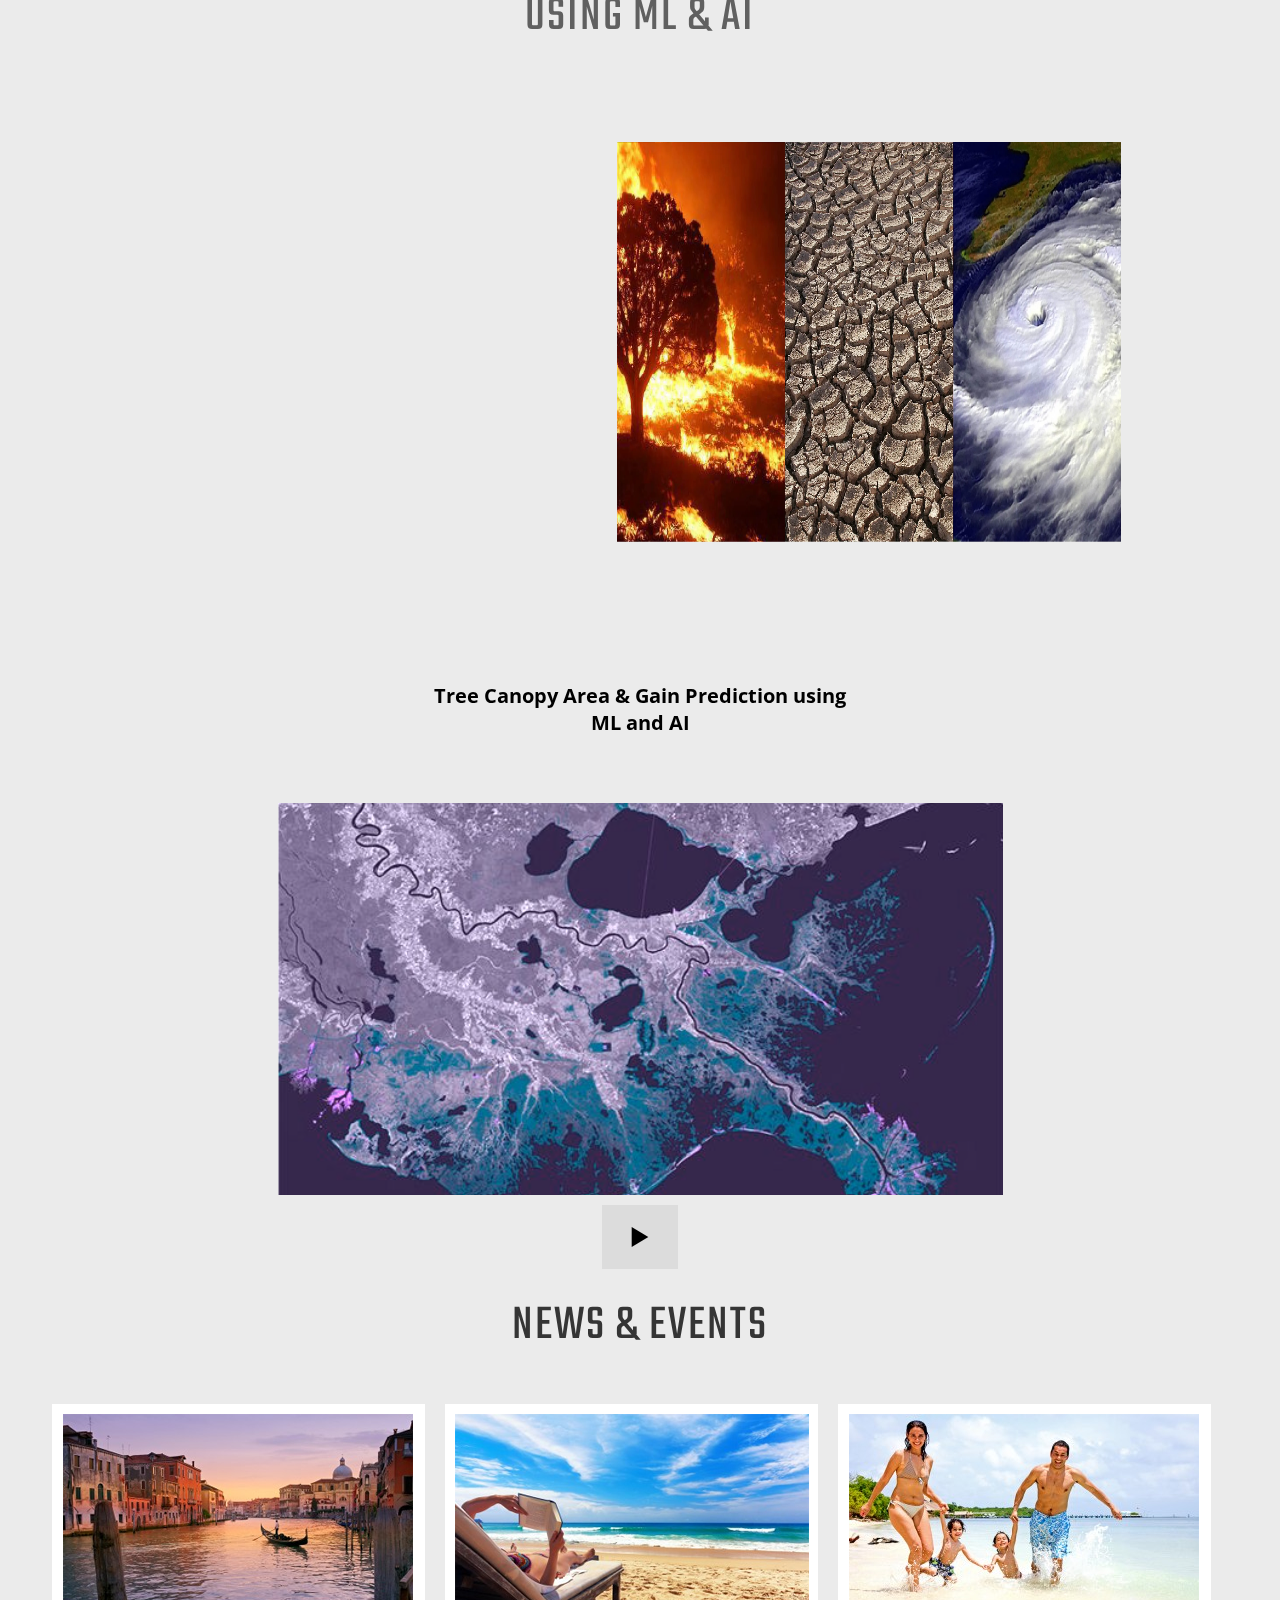
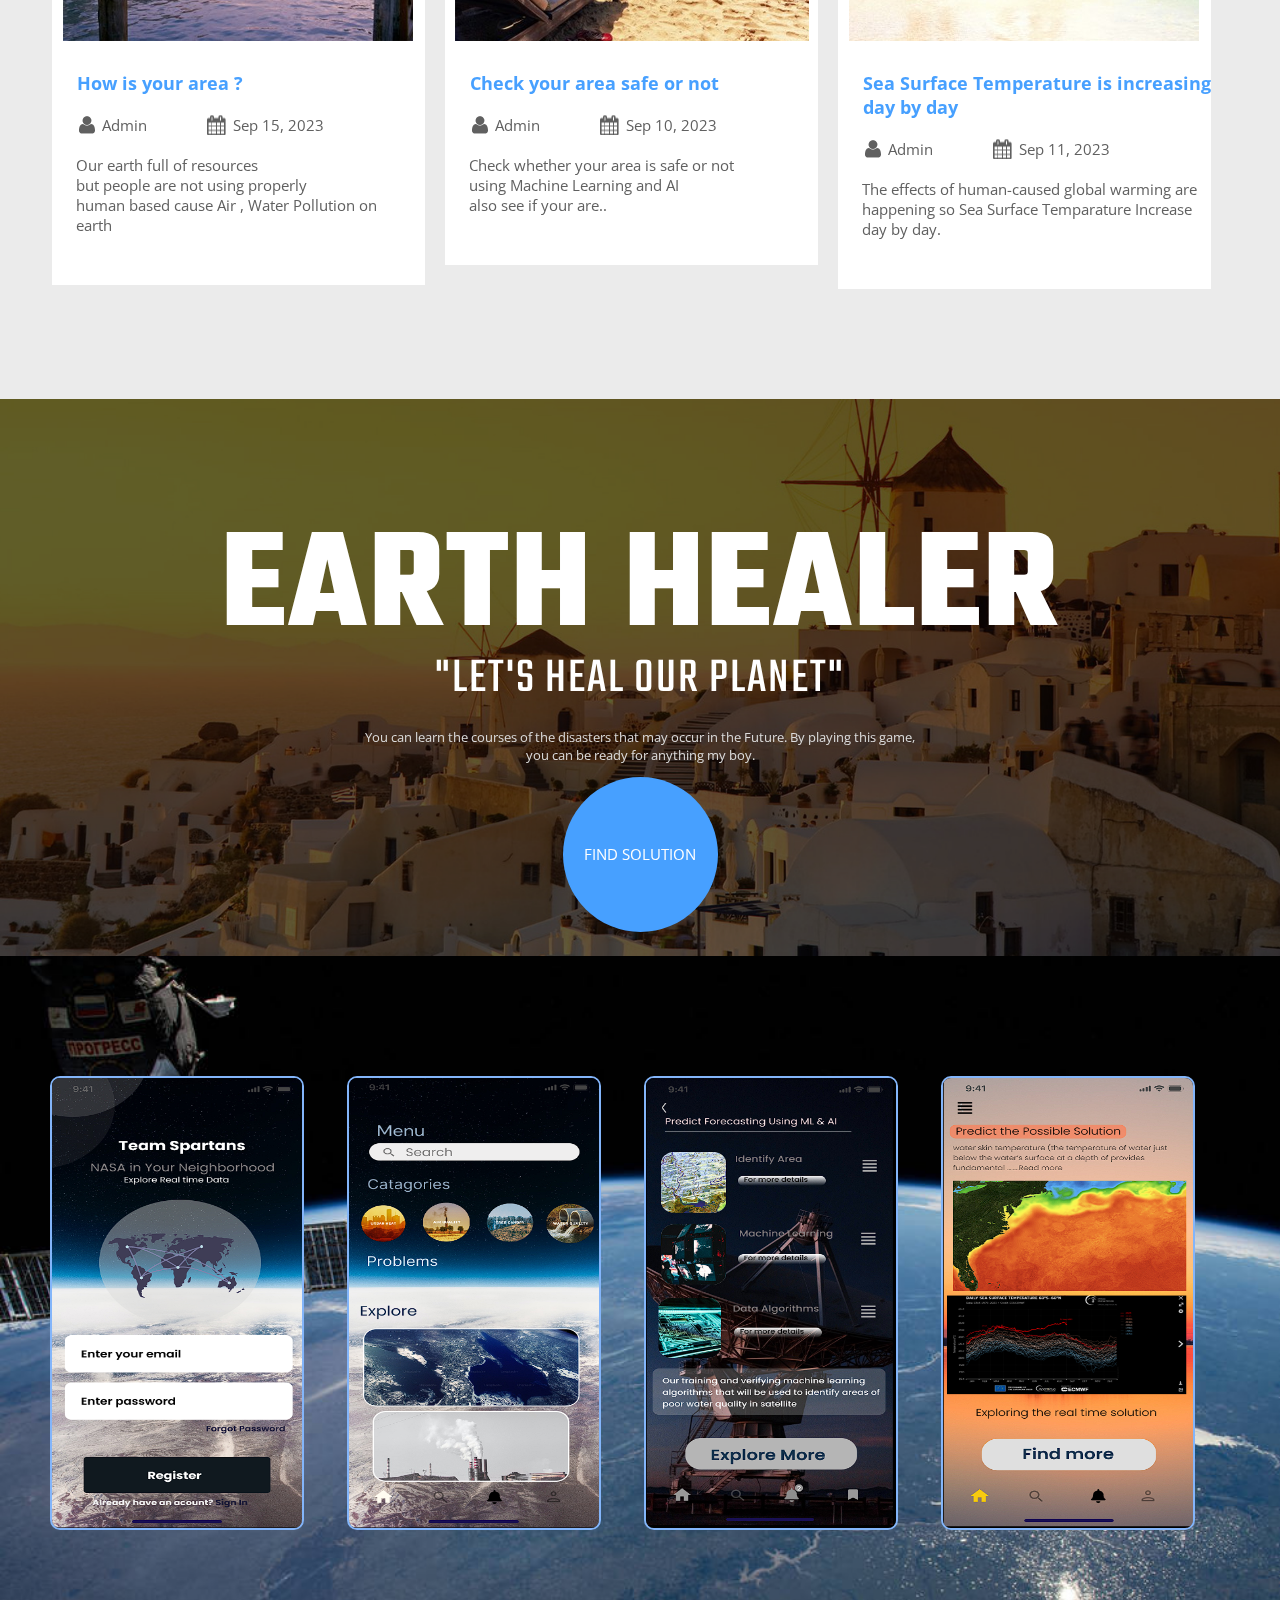
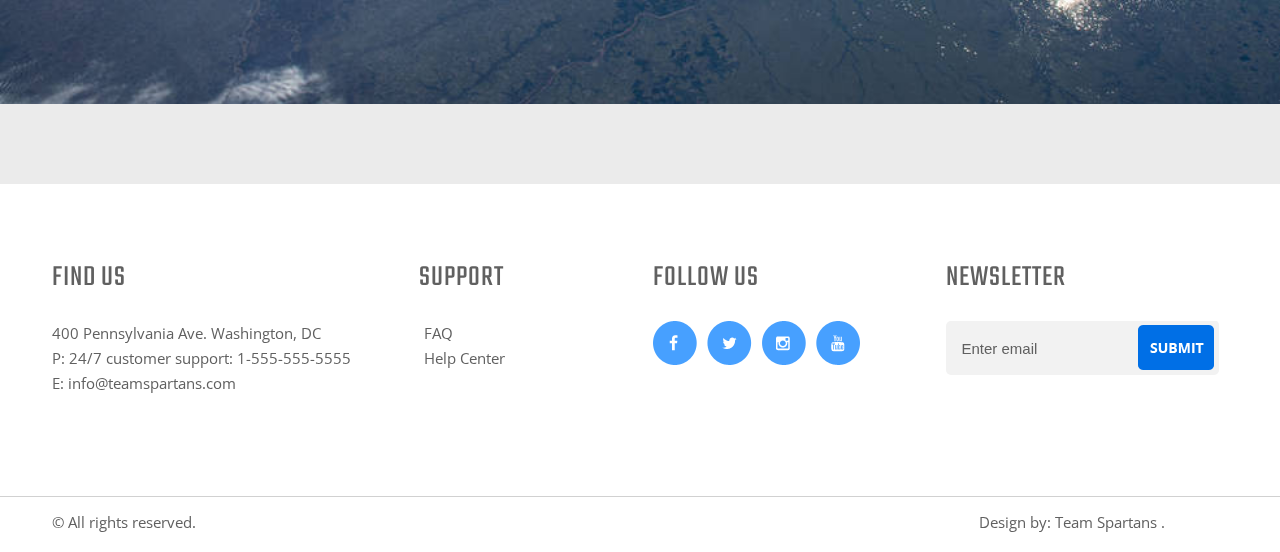
==== commit ec51882c: "99.99%" ====
--- a/index.html
+++ b/index.html
@@ -45,7 +45,7 @@
 			</div>
 			<!--start header-->
 			<div class="header">
-				<a class="logo" href="#"><img src="images/Untitled design_20230914_000335_0000 (1).png"
+				<a class="logo" href="#"><img src="images/LogoMain.png"
 						alt="logo" /></a>
 				<ul class="menu">
 					<li><a href="#">Home</a></li>
@@ -275,4 +275,4 @@
 		<script src="script.js"></script>
 </body>
 
-</html>+</html>
